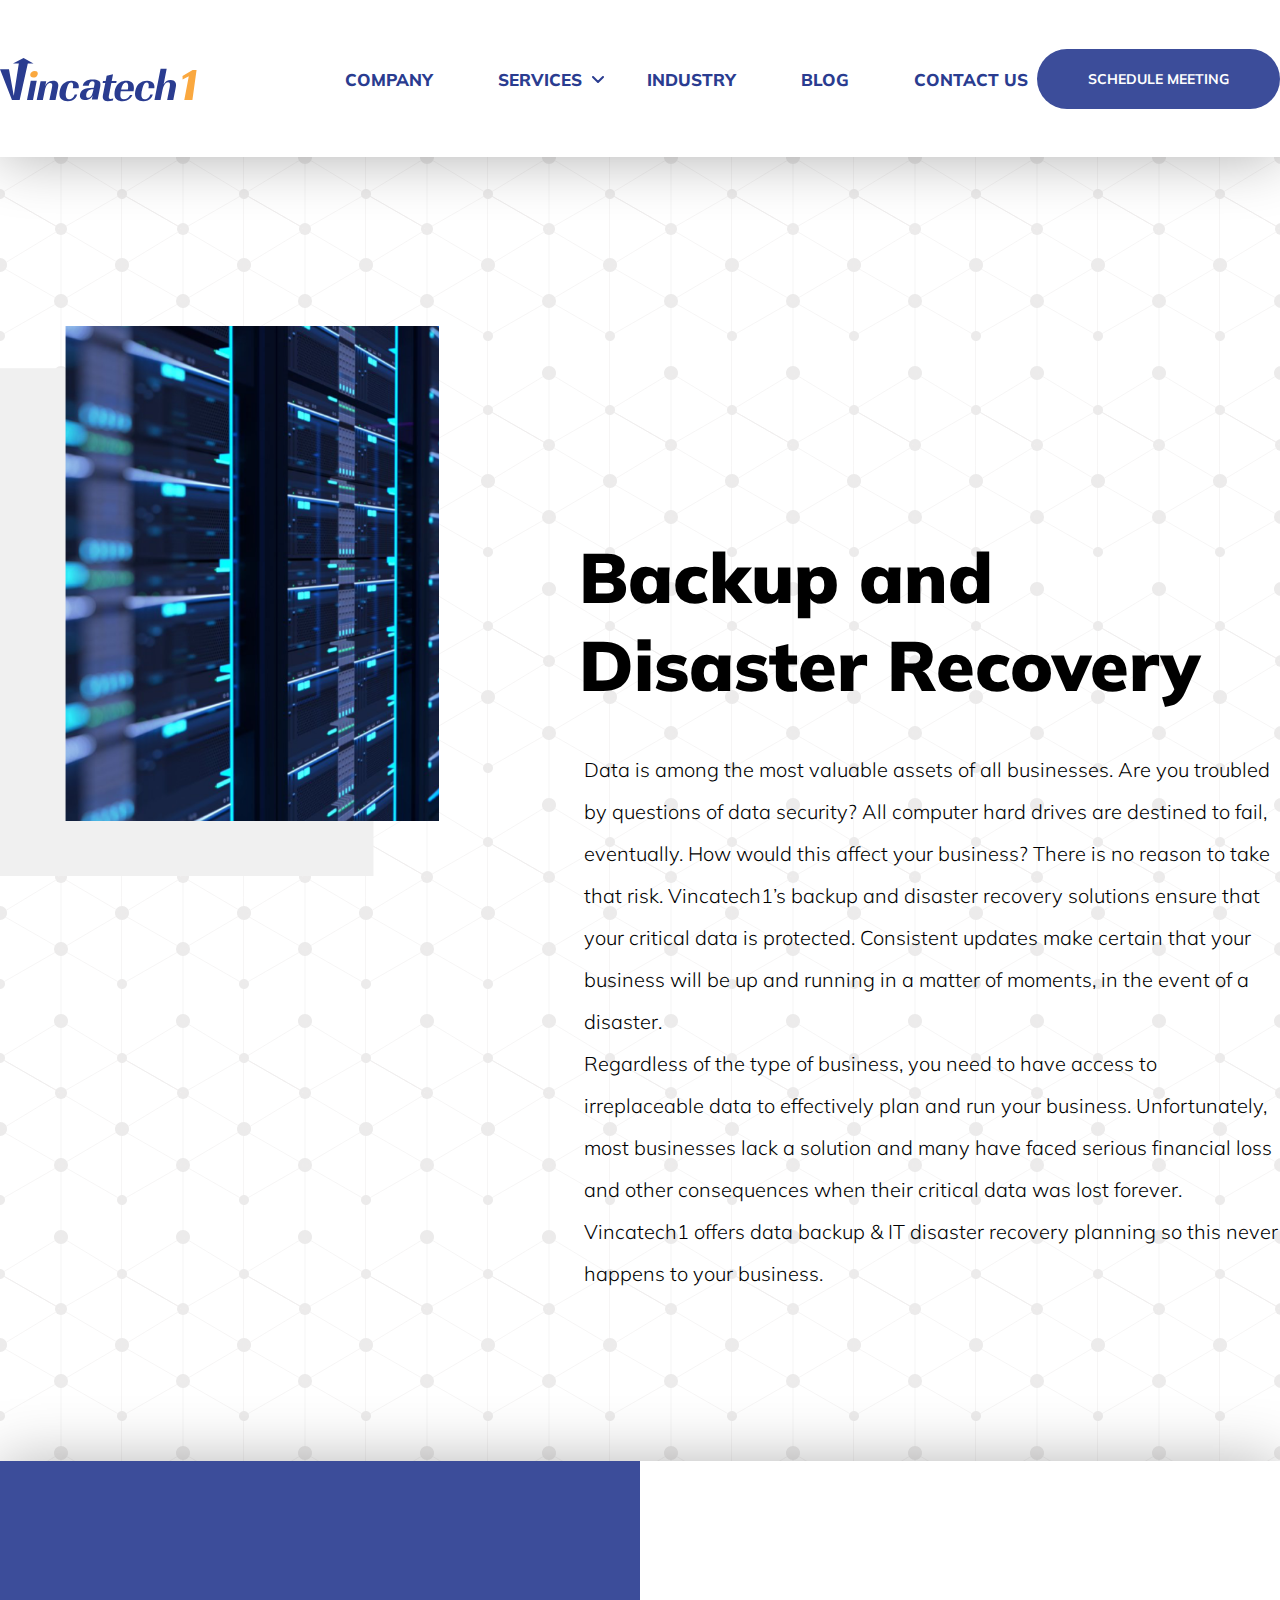
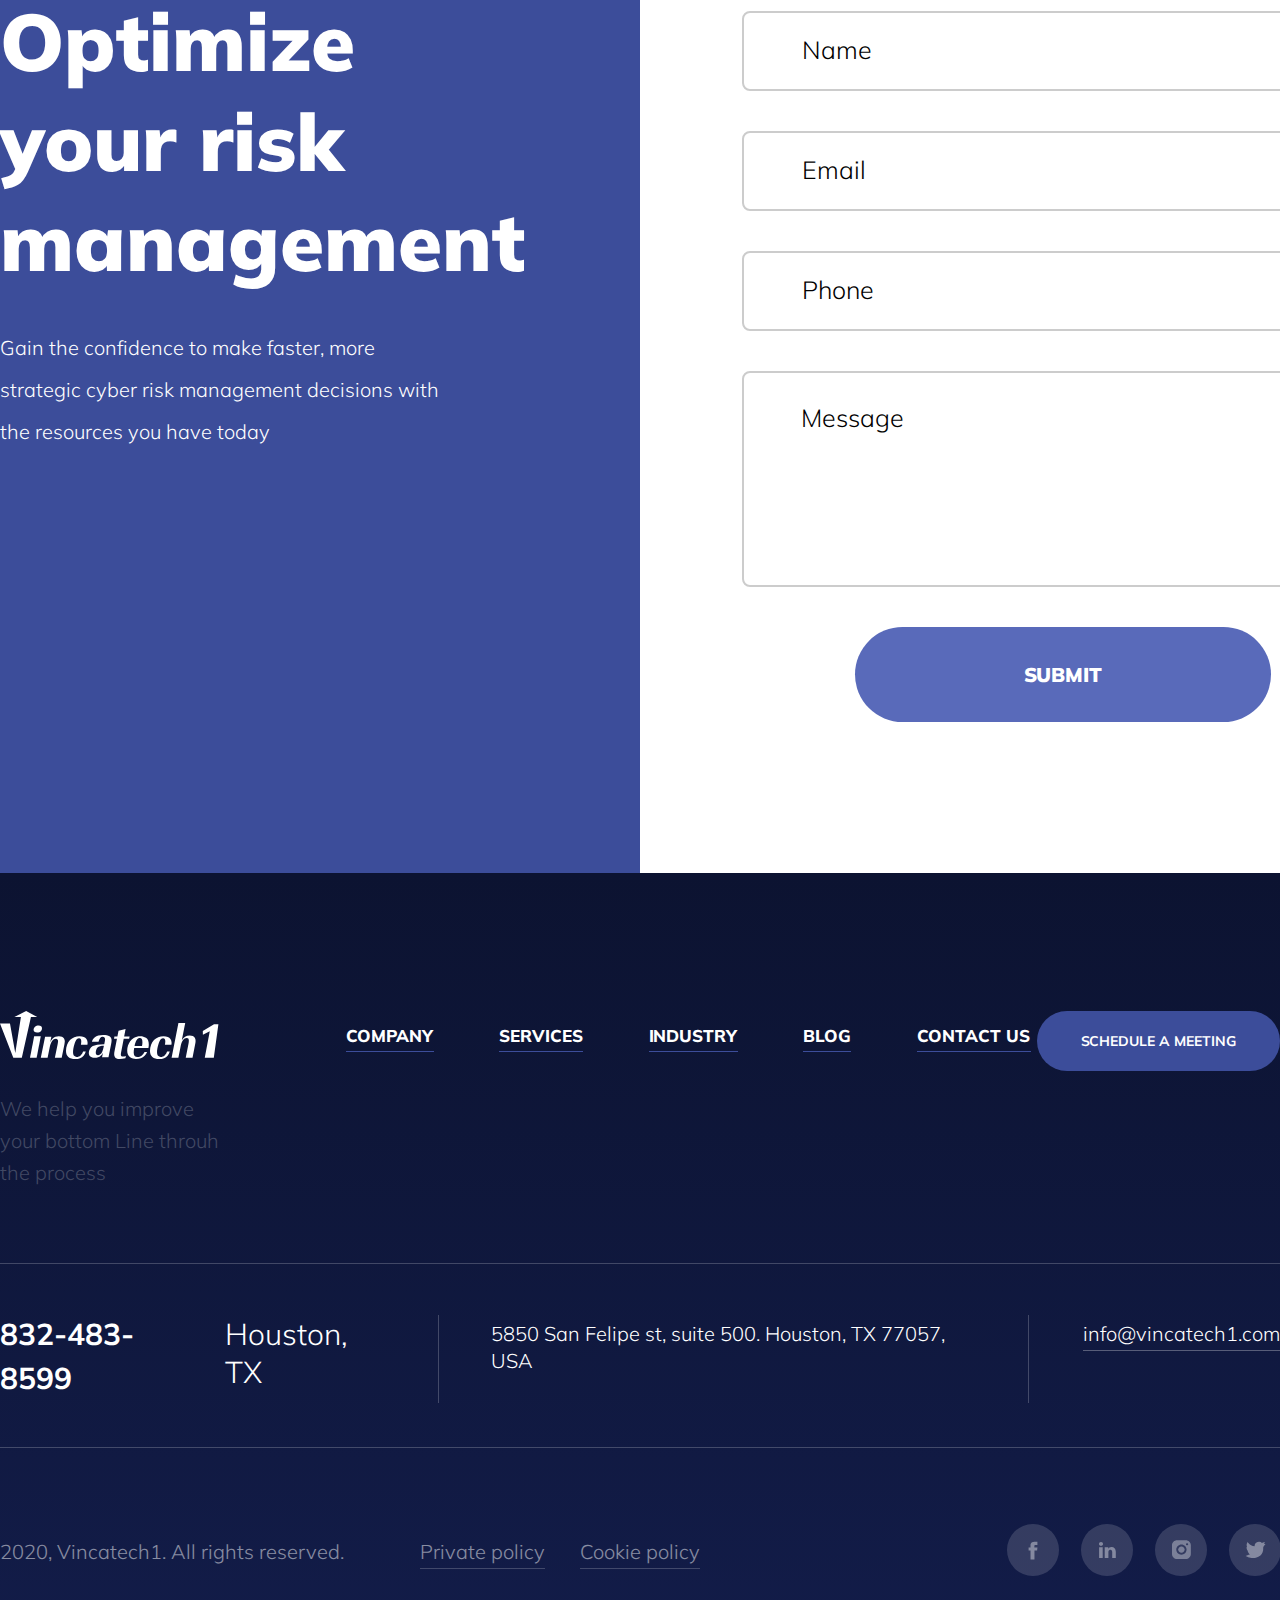
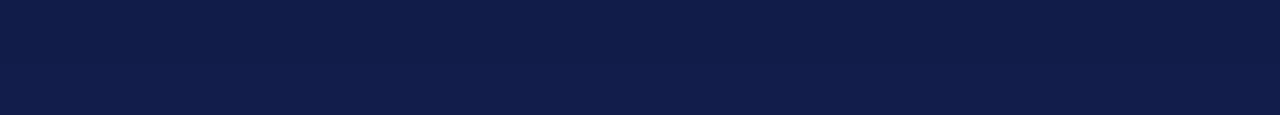
==== backup-recovery.html @ 3159c125 "Add files via upload" ====
<!DOCTYPE html>
<html lang="en-us">
<head>
    <meta charset="UTF-8">
    <meta name="viewport" content="width=device-width, initial-scale=1.0">
    <link rel="stylesheet" href="css/normalize.css">
    <link rel="stylesheet" href="css/style.css">
    <link href="https://fonts.googleapis.com/css2?family=Muli:wght@200;300;400;700;800;900&display=swap"
          rel="stylesheet">
    <title>Vincatech1</title>
</head>
<body>
<header class="header">
    <div class="container">
        <div class="header__wrapper">
            <a class="header-logo" href="index.html">
                <img src="img/svg/header-logo.svg" alt="Vincatech1">
            </a>
            <nav class="site-navigation">
                <ul class="header-nav">
                    <li class="header-nav__item">
                        <a class="header-nav__link" href="company.html">Company</a>
                    </li>
                    <li class="header-nav__item dropdown-menu">
                        <a class="header-nav__link" href="#!">Services</a>
                        <div class="drop-menu">
                            <ul class="drop-menu__list">
                                <li class="drop-menu__item"><a href="managed-it.html" class="drop-menu__link">Managed
                                    IT</a></li>
                                <li class="drop-menu__item"><a href="office-365.html" class="drop-menu__link">Office
                                    365</a></li>
                                <li class="drop-menu__item"><a href="cybersecurity.html" class="drop-menu__link">Cybersecurity</a>
                                </li>
                                <li class="drop-menu__item"><a href="cloud-solutions.html" class="drop-menu__link">Cloud-based
                                    Solutions</a></li>
                                <li class="drop-menu__item"><a href="backup-recovery.html" class="drop-menu__link">Backup and
                                    Disaster Recovery</a></li>
                            </ul>
                        </div>
                    </li>
                    <li class="header-nav__item">
                        <a class="header-nav__link" href="industry.html">Industry</a>
                    </li>
                    <li class="header-nav__item">
                        <a class="header-nav__link" href="blog.html">Blog</a>
                    </li>
                    <li class="header-nav__item">
                        <a class="header-nav__link" href="contact-us.html">Contact us</a>
                    </li>
                </ul>
            </nav>
            <a class="header-btn btn-blue popup-meeting" href="#!">Schedule meeting</a>
        </div>
    </div>
</header>
<main>
    <section class="backup-recovery">
        <div class="container">
            <div class="backup-recovery__wrapper">
                <div class="backup-recovery__left">
                    <img src="img/backup-page-img.png" alt="Backup and Disaster Recovery">
                </div>
                <div class="backup-recovery__right">
                    <h2 class="backup-recovery__title section-title">Backup and Disaster Recovery</h2>
                    <p class="backup-recovery__text">Data is among the most valuable assets of all businesses. Are you
                        troubled by questions of data security? All computer hard drives are destined to fail,
                        eventually. How would this affect your business? There is no reason to take that risk.
                        Vincatech1’s backup and disaster recovery solutions ensure that your critical data is protected.
                        Consistent updates make certain that your business will be up and running in a matter of
                        moments, in the event of a disaster.<br>
                        Regardless of the type of business, you need to have access to irreplaceable data to effectively
                        plan and run your business. Unfortunately, most businesses lack a solution and many have faced
                        serious financial loss and other consequences when their critical data was lost forever.
                        Vincatech1 offers data backup & IT disaster recovery planning so this never happens to your
                        business.</p>
                </div>
            </div>
        </div>
    </section>
    <section class="feedback">
        <div class="container">
            <div class="feedback__wrapper">
                <div class="feedback__left">
                    <h2 class="feedback-title">Optimize your risk management</h2>
                    <p class="feedback-subtitle">Gain the confidence to make faster, more strategic cyber risk
                        management
                        decisions with the resources you have today</p>
                </div>
                <div class="feedback__right">
                    <form class="form" action="#" method="post">
                        <input class="form__field" type="text" name="name" placeholder="Name" required
                               onfocus="if (placeholder == 'Name') {placeholder = ''}"
                               onblur="if (placeholder == '') {placeholder = 'Name'}">
                        <input class="form__field" type="email" name="email" placeholder="Email" required
                               onfocus="if (placeholder == 'Email') {placeholder = ''}"
                               onblur="if (placeholder == '') {placeholder = 'Email'}">
                        <input class="form__field" type="tel" name="phone" placeholder="Phone" required
                               onfocus="if (placeholder == 'Phone') {placeholder = ''}"
                               onblur="if (placeholder == '') {placeholder = 'Phone'}">
                        <textarea class="textarea" name="message" placeholder="Message" required
                                  onfocus="if (placeholder == 'Message') {placeholder = ''}"
                                  onblur="if (placeholder == '') {placeholder = 'Message'}"></textarea>
                        <button class="submit-btn btn-blue" type="submit">Submit</button>
                    </form>
                </div>
            </div>
        </div>
    </section>
</main>
<footer class="footer">
    <div class="container">
        <div class="footer__top">
            <a class="footer-logo" href="index.html">
                <img src="img/svg/footer-logo.svg" alt="Vincatech1">
            </a>
            <ul class="footer-nav">
                <li class="footer-nav__item">
                    <a class="footer-nav__link" href="company.html">Company</a>
                </li>
                <li class="footer-nav__item">
                    <a class="footer-nav__link" href="office-365.html">Services</a>
                </li>
                <li class="footer-nav__item">
                    <a class="footer-nav__link" href="industry.html">Industry</a>
                </li>
                <li class="footer-nav__item">
                    <a class="footer-nav__link" href="blog.html">Blog</a>
                </li>
                <li class="footer-nav__item">
                    <a class="footer-nav__link" href="contact-us.html">Contact us</a>
                </li>
            </ul>
            <a class="footer-btn btn-blue popup-meeting" href="#!">Schedule a meeting</a>
        </div>
        <div class="footer__descr">
            We help you improve<br> your bottom Line throuh<br> the process
        </div>
        <div class="footer__middle">
            <div class="footer__middle-block">
                <div class="footer__middle__phone">
                    <a class="phone-link" href="tel:832-483-8599">832-483-8599</a>
                </div>
                <div class="footer__middle__city">Houston, TX</div>
            </div>
            <div class="footer__middle-block">
                5850 San Felipe st, suite 500. Houston, TX 77057, USA
            </div>
            <div class="footer__middle-block email-block">
                <a class="email-link" href="mailto:info@vincatech1.com">info@vincatech1.com</a>
            </div>
        </div>
        <div class="footer__bottom">
            <div class="footer__copyright">
                <p class="copyright-text">2020, Vincatech1. All rights reserved.</p>
                <a class="policy-link" href="privacy-policy.html" target="_blank">Private policy</a>
                <a class="policy-link" href="cookies-policy.html" target="_blank">Cookie policy</a>
            </div>
            <div class="footer__socials">
                <ul class="social-list">
                    <li class="social-list-item">
                        <a class="social-list-link social-list-link--fb" href="#!"></a>
                    </li>
                    <li class="social-list-item">
                        <a class="social-list-link social-list-link--lkdn" href="#!"></a>
                    </li>
                    <li class="social-list-item">
                        <a class="social-list-link social-list-link--inst" href="#!"></a>
                    </li>
                    <li class="social-list-item">
                        <a class="social-list-link social-list-link--twt" href="#!"></a>
                    </li>
                </ul>
            </div>
        </div>
    </div>
</footer>
<div class="popup">
    <div class="popup__body">
        <div class="popup-close">
            <div class="popup-close__block">

            </div>
        </div>
        <div class="popup__wrapper">
            <h2 class="popup__title">Schedule a meeting</h2>
            <p class="popup__subtitle">We do our best work when we can learn about your <br> business, people, process
                and strategies. Request a
                meeting now!</p>
            <form class="form popup__form" action="#" method="post">
                <input class="form__field popup__field" type="text" name="name" placeholder="Name" required
                       onfocus="if (placeholder == 'Name') {placeholder = ''}"
                       onblur="if (placeholder == '') {placeholder = 'Name'}">
                <input class="form__field popup__field" type="text" name="company" placeholder="Company" required
                       onfocus="if (placeholder == 'Company') {placeholder = ''}"
                       onblur="if (placeholder == '') {placeholder = 'Company'}">
                <input class="form__field popup__field" type="email" name="email" placeholder="Email" required
                       onfocus="if (placeholder == 'Email') {placeholder = ''}"
                       onblur="if (placeholder == '') {placeholder = 'Email'}">
                <input class="form__field popup__field" type="tel" name="phone" placeholder="Phone" required
                       onfocus="if (placeholder == 'Phone') {placeholder = ''}"
                       onblur="if (placeholder == '') {placeholder = 'Phone'}">
                <textarea class="textarea popup__field popup__area" name="message" placeholder="Message" required
                          onfocus="if (placeholder == 'Message') {placeholder = ''}"
                          onblur="if (placeholder == '') {placeholder = 'Message'}"></textarea>
                <button class="submit-btn btn-blue popup-submit" type="submit">Submit</button>
            </form>
        </div>
    </div>
</div>
<script src="https://code.jquery.com/jquery-3.5.1.min.js"></script>
<script src="js/main.js"></script>
</body>
</html>
---- css/style.css ----
html {
    box-sizing: border-box;
}

*, *::before, *::after {
    box-sizing: inherit;
}

h1, h2, h3, h4, h5, h6 {
    margin: 0;
}

body {
    font-family: 'Muli', sans-serif;
    font-style: normal;
    font-weight: 300;
    font-size: 20px;
    line-height: 42px;
    letter-spacing: -0.000430634px;
    color: #000000;
}

img {
    max-width: 100%;
    height: auto;
}

.container {
    max-width: 1486px;
    margin: 0 auto;
}


/*Header styles*/

.header {
    padding: 49px 0 48px 0;
    box-shadow: 0 2px 59px rgba(0, 0, 0, 0.3);
    position: relative;
}

.header__wrapper {
    width: 100%;
    display: flex;
    justify-content: space-between;
    align-items: center;
}

.header-logo img {
    vertical-align: middle;
}

.site-navigation {
    width: 822px;
}

.header-nav {
    list-style: none;
    margin: 0;
    padding: 0 0 0 139px;
    display: flex;
    justify-content: space-between;
}

.header-nav__link {
    text-decoration: none;
    font-weight: 800;
    font-size: 17px;
    line-height: 21px;
    letter-spacing: -0.000366039px;
    text-transform: uppercase;
    color: #2A3C90;
    transition: opacity .3s linear;
}

.header-nav__link:hover,
.header-nav__link:focus,
.header-nav__link:active {
    opacity: .7;
}

.dropdown-menu {
    position: relative;
}

.dropdown-menu::before {
    position: absolute;
    padding: 40px 0 0 42px;
    content: "Services";
    font-weight: 800;
    font-size: 17px;
    line-height: 21px;
    letter-spacing: -0.000366039px;
    text-transform: uppercase;
    color: #fff;
    top: -29px;
    left: -42px;
    width: 177px;
    height: 81px;
    background: #586ccc;
    border-radius: 3px 3px 0 0;
    display: none;
    z-index: 150;
}

.dropdown-menu::after {
    position: absolute;
    content: "";
    top: 15px;
    right: -22px;
    width: 12px;
    height: 12px;
    z-index: 150;
    background: url("../img/svg/header-arrow.svg") center no-repeat;
    cursor: pointer;
}

.drop-menu {
    position: absolute;
    width: 271px;
    left: -42px;
    top: 52px;
    z-index: 100;
    border-radius: 0 6px 6px 6px;
    background: #586ccc;
    display: none;
    box-shadow: 0 11px 70px rgba(0, 0, 0, 0.5);
}

.dropdown-menu:hover .drop-menu {
    display: block;
}

.dropdown-menu:hover::before {
    cursor: pointer;
    display: block;
}

.dropdown-menu:hover::after {
    background: url("../img/svg/header-arrow-2.svg") center no-repeat;
}

.drop-menu__list {
    padding: 33px 30px 31px 41px;
    list-style: none;
}

.drop-menu__link {
    display: block;
    font-weight: bold;
    font-size: 14px;
    line-height: 48px;
    text-transform: uppercase;
    color: #C4CDF9;
    text-decoration: none;
}

.drop-menu__item:nth-child(4) {
    margin-bottom: 24px;
}

.drop-menu__item:last-child .drop-menu__link:first-line {
    line-height: 0;
}

.drop-menu__link:hover {
    color: #fff;
}

.header-btn {
    width: 243px;
    height: 60px;
}

.btn-blue {
    font-family: Muli, sans-serif;
    font-style: normal;
    font-weight: bold;
    font-size: 14px;
    line-height: 18px;
    letter-spacing: -0.000301444px;
    text-transform: uppercase;
    color: #FFFFFF;
    text-decoration: none;
    background-color: #3C4D9A;
    border-radius: 30px;
    display: flex;
    flex-direction: column;
    justify-content: center;
    align-items: center;
    transition: background-color .3s linear;
}

.btn-blue:hover,
.btn-blue:focus {
    background-color: #586CCC;
}

/*Header styles end*/

/*Pop-up styles*/

.popup {
    position: fixed;
    width: 100%;
    height: 100vh;
    top: 0;
    left: 0;
    overflow: auto;
    background-color: rgba(0, 0, 0, 0.8);
    display: flex;
    justify-content: center;
    opacity: 0;
    visibility: hidden;
    z-index: 1000;
}

.popup__body {
    width: 1074px;
    height: 1396px;
    border-radius: 8px;
    background: url(../img/popup-bg.jpg) center no-repeat;
    background-size: cover;
    position: relative;
}

.popup-close {
    position: absolute;
    content: "";
    width: 50px;
    height: 50px;
    top: 85px;
    right: 89px;
}

.popup-close:hover {
    cursor: pointer;
}

.popup-close__block {
    position: relative;
}

.popup-close__block::before {
    position: absolute;
    content: "";
    width: 50px;
    height: 2px;
    top: 23px;
    right: -2px;
    transform: rotate(45deg);
    background-color: #fff;
}

.popup-close__block::after {
    position: absolute;
    content: "";
    width: 50px;
    height: 2px;
    top: 23px;
    right: -2px;
    transform: rotate(-45deg);
    background-color: #fff;
}

.popup__wrapper {
    max-width: 778px;
    margin: 0 auto;
    padding: 152px 0 0 0;
}

.popup__title {
    font-weight: 900;
    font-size: 70px;
    line-height: 88px;
    letter-spacing: -0.000973894px;
    color: #FFFFFF;
    text-align: center;
    margin-bottom: 28px;
}

.popup-2__title {
    text-align: center;
}

.popup__subtitle {
    max-width: 596px;
    margin: 0 auto 86px auto;
    font-weight: 300;
    font-size: 20px;
    line-height: 32px;
    text-align: center;
    letter-spacing: -0.000430634px;
    color: #FFFFFF;
    opacity: 0.6;
}

.popup__form {
    padding-left: 68px;
}

.popup.open {
    opacity: 1;
    visibility: visible;
}


/*Pop-up styles end*/

/*Main page styles*/

/*Intro*/

.intro {
    padding-top: 142px;
    height: 1113px;
    background: url(../img/main-page-intro.jpg) center no-repeat;
    background-size: cover;
    position: relative;
}

.intro__wrapper {
    max-width: 750px;
}

.intro__title {
    font-family: Muli, sans-serif;
    font-style: normal;
    font-weight: 900;
    font-size: 100px;
    line-height: 126px;
    letter-spacing: -0.4px;
    color: #FFFFFF;
    margin-bottom: 39px;
}

.intro__subtitle {
    margin: 0 0 153px 0;
    color: #FFFFFF;
    max-width: 484px;
}

.intro-btn {
    border: 2px solid #4D5EAA;
    border-radius: 38px;
    width: 271px;
    height: 76px;
}

.intro-btn:hover {
    border: 0;
}

.intro__arrow {
    position: absolute;
    left: 50%;
    transform: translateX(-50%);
    bottom: 105px;
    width: 40px;
    height: 22px;
}

.intro__arrow:hover {
    cursor: pointer;
}

.intro__arrow-block {
    position: relative;
    top: 0;
    left: 0;
    width: 100%;
    height: 100%;
    transition: all .2s ease;
}

.intro__arrow:hover .intro__arrow-block {
    transform: translateY(10px);
}

.intro__arrow-block::before {
    position: absolute;
    content: "";
    top: 10px;
    left: -4px;
    width: 28px;
    height: 2px;
    background-color: #fff;
    transform: rotate(45deg);
}

.intro__arrow-block::after {
    position: absolute;
    content: "";
    top: 10px;
    left: 16px;
    width: 28px;
    height: 2px;
    background-color: #fff;
    transform: rotate(-45deg);
}


/*Intro end*/

/*About styles*/

.about {
    padding-top: 158px;
    padding-bottom: 170px;
    background-image: url(../img/svg/main-page-about.svg);
}

.about__wrapper {
    display: flex;
    margin-bottom: 163px;
}

.about__block {
    width: 50%;
}

.about__block:first-child {
    padding-top: 121px;
}

.about__block:last-child {
    padding-left: 140px;
}

.section-title {
    font-weight: 900;
    font-size: 70px;
    line-height: 88px;
    letter-spacing: -0.00150722px;
    color: #000000;
}

.about__title {
    margin-bottom: 57px;
}

.about__subtitle {
    max-width: 466px;
    margin: 0;
    padding-left: 2px;
}

.about__columns {
    display: flex;
    justify-content: space-between;
}

.about__columns-item {
    max-width: 385px;
}

.about__columns-img {
    margin-bottom: 75px;
    height: 90px;
}

.about__columns-title {
    font-weight: 900;
    font-size: 30px;
    line-height: 38px;
    letter-spacing: -0.00064595px;
    text-transform: uppercase;
    color: #000000;
    margin-bottom: 43px;
}

.about__columns-text {
    font-weight: 300;
    font-size: 20px;
    line-height: 42px;
    letter-spacing: -0.000430634px;
    color: #000000;
    margin: 0;
}

/*About styles end*/

/*Testimonials styles*/

.testimonials {
    padding: 174px 0 145px 0;
    background: url(../img/main-page-testimonials.jpg) no-repeat;
    background-position: 0 56px;
    background-size: cover;
}

.testimonials__title {
    text-align: center;
    margin-bottom: 60px;
}

.slider {
    max-width: 1018px;
    margin: 0 auto 136px auto;
}

.slider-2 {
    max-width: 1018px;
    margin: 0 auto 136px auto;
}

.slider__item {
    outline: none;
}

.slick-list {
    overflow: hidden;
}

.slick-track {
    display: flex;
}

.slider__text {
    font-weight: 300;
    font-size: 20px;
    line-height: 42px;
    text-align: center;
    letter-spacing: -0.000430634px;
    color: #000000;
    margin: 0 0 31px 0;
}

.slider__subtitle {
    font-weight: bold;
    font-size: 20px;
    line-height: 25px;
    text-align: center;
    letter-spacing: -0.000430634px;
    color: #000000;
    margin: 0 0 44px 0;
}

.slider-buttons {
    display: flex;
    margin: 0;
    padding: 0;
    list-style: none;
    justify-content: center;
}

.slider-buttons button {
    font-size: 0;
    width: 7px;
    height: 7px;
    background-color: #3C4D9A;
    opacity: 0.2;
    border-radius: 50%;
    border: none;
    outline: none;
    padding: 0;
    margin-right: 8px;
}

li.slick-active button {
    width: 12px;
    height: 12px;
    opacity: 0.5;
}

.partners {
    position: relative;
    max-width: 1465px;
    height: 80px;
    margin: 0 auto;
    opacity: 0.2;
    display: flex;
    justify-content: space-between;
    align-items: center;
}

.partners img:last-child {
    align-self: flex-start;
}

/*Testimonials styles end*/

/*Feedback*/

.feedback {
    background: linear-gradient(to right, #3C4D9A 50%, #fff 50%);
    height: 1012px;
    box-shadow: 0 2px 59px rgba(0, 0, 0, 0.3);
}

.feedback__wrapper {
    display: flex;
}

.feedback__left {
    width: 50%;
    padding: 130px 188px 0 0;
}

.feedback-title {
    font-weight: 900;
    font-size: 80px;
    line-height: 100px;
    letter-spacing: -0.00172253px;
    color: #FFFFFF;
    margin-bottom: 36px;
}

.feedback-subtitle {
    margin: 0;
    font-weight: 300;
    font-size: 20px;
    line-height: 42px;
    letter-spacing: -0.000430634px;
    color: #FFFFFF;
    max-width: 461px;
}

.feedback__right {
    width: 50%;
    padding: 150px 0 0 102px;
}

.form {
    display: flex;
    flex-direction: column;
    position: relative;
}

.form__field {
    width: 641px;
    height: 80px;
    outline: none;
    border: 2px solid #CCCCCC;
    border-radius: 8px;
    margin-bottom: 40px;
    padding: 24px 58px;
}

.popup__field {
    border: none;
}

.form__field:focus {
    border-color: #596ABA;
}

.form__field:focus .form__field::placeholder {
    display: none;
}

.form__field::placeholder {
    font-family: Muli, sans-serif;
    font-style: normal;
    font-weight: 300;
    font-size: 25px;
    line-height: 15px;
    letter-spacing: -0.000347819px;
    color: #000000;
    overflow: visible;
}

.textarea {
    width: 641px;
    height: 216px;
    border: 2px solid #CCCCCC;
    border-radius: 8px;
    padding: 37px 57px;
    outline: none;
}

.popup__area {
    border: none;
}

.textarea::placeholder {
    font-family: Muli, sans-serif;
    font-style: normal;
    font-weight: 300;
    font-size: 25px;
    line-height: 15px;
    letter-spacing: -0.000347819px;
    color: #000000;
}

.textarea:focus {
    border-color: #596ABA;
}

.submit-btn {
    width: 416px;
    height: 95px;
    position: absolute;
    bottom: -135px;
    left: 113px;
    border-radius: 56.5px;
    background-color: #596ABA;
    border: 0;
    font-weight: 900;
    font-size: 20px;
    line-height: 25px;
    letter-spacing: -0.000430634px;
}

.submit-btn:hover,
.submit-btn:focus {
    cursor: pointer;
    background-color: #3C4D9A;
}

.popup-submit {
    left: 181px;
    background-color: #4A90E2;
}

/*Feedback end*/

/*Main page styles end*/

/*Privacy page styles*/

.privacy {
    background-image: url(../img/svg/main-page-about.svg);
}

.privacy__wrapper {
    padding: 150px 0 133px 0;
}

.privacy__title {
    font-weight: 900;
    font-size: 70px;
    line-height: 88px;
    letter-spacing: -0.00150722px;
    color: #000000;
    margin-bottom: 72px;
}

.privacy__text {
    margin: 0;
}

.privacy-block-2 {
    margin-top: 29px;
    margin-bottom: 19px;
}

.privacy__subtitle {
    font-weight: bold;
    line-height: 62px;
    letter-spacing: -0.000430634px;
    color: #000000;
    margin: 0;
}

.privacy__olist {
    list-style: none;
    margin: 0;
    padding: 0;
}

.privacy__olist-item {
    padding: 10px 0;
}

.privacy__olist-num {
    background: #586CCC;
    display: inline-block;
    text-align: center;
    width: 30px;
    height: 30px;
    border-radius: 50%;
    font-weight: bold;
    font-size: 16px;
    line-height: 20px;
    letter-spacing: -0.000344507px;
    color: #FFFFFF;
    padding-top: 4.5px;
    margin-right: 26px;
}

.privacy-block-3 {
    margin-bottom: 29px;
}

.privacy-block-3-text {
    margin: 0;
}

.privacy-block-3-text:first-line {
    line-height: 32px;
}

.privacy-block-4-text {
    margin: 0;
    padding-top: 10px;
}

.privacy__ulist {
    list-style: none;
    margin: 10px 0 35px 0;
    padding: 0;
}

.privacy__ulist-item {
    padding: 10px 0;
}

.privacy__ulist-num {
    background: #586CCC;
    display: inline-block;
    width: 6.72px;
    height: 6.72px;
    border-radius: 50%;
    margin-right: 21px;
    margin-bottom: 4px;
}

.privacy-block-5-text {
    margin: 0;
}

.privacy-block-5-text:first-line {
    line-height: 32px;
}

.privacy-block-5 {
    margin-bottom: 28px;
}

.block-7__text {
    margin: 0;
}

.privacy-block-7 {
    margin-bottom: 28px;
}

.subtitle-1 {
    font-weight: bold;
    line-height: 30px;
    letter-spacing: -0.000430634px;
    color: #000000;
    margin: 0 0 6px 0;
}

.text-1 {
    margin: 0 0 19px 0;
}

.subtitle-2 {
    line-height: 58px;
}

.text-2 {
    line-height: 40px;
    margin-bottom: 28px;
}

.subtitle-3 {
    line-height: 45px;
}

.text-3 {
    line-height: 42px;
    margin-bottom: 25px;
}

.subtitle-4 {
    line-height: 47px;
}

.text-4 {
    line-height: 41px;
    margin-bottom: 28px;
}

.subtitle-5 {
    line-height: 45px;
}

.text-5 {
    line-height: 42px;
}

.privacy-block-8 {
    margin-bottom: 28px;
}

.block-8__subtitle1 {
    line-height: 43px;
}

.block-8__text1 {
    margin: 0 0 28px 0;
    line-height: 42px;
}

.block-8__subtitle2 {
    line-height: 43px;
}

.block-8__text2 {
    margin: 0;
    line-height: 42px;
}

.privacy-block-9 {
    margin-bottom: 28px;
}

.block-9-text {
    margin: 0;
}

.block-9__subtitle1 {
    line-height: 43px;
}

.block-9__text1 {
    line-height: 42px;
}

.block-9-text span {
    font-weight: bold;
}

.block-9__text2 a {
    color: #586CCC;
}

.block-9__subtitle2 {
    line-height: 42px;
}

.block-10-text {
    margin: 0;
}

.block-10__subtitle1 {
    line-height: 43px;
}

.block-10__text1 {
    line-height: 42px;
    margin-bottom: 28px;
}

.block-10__text1 a,
.block-10__text2 a {
    color: #586CCC;
}

.block-10__subtitle2 {
    line-height: 43px;
}

.block-10__text2 {
    line-height: 42px;
}


/*Privacy page styles end*/

/*Cookies page styles*/

.cookies {
    background-image: url(../img/svg/main-page-about.svg);
}

.cookies__wrapper {
    padding: 151px 0 117px 0;
}

.cookies__title {
    font-weight: 900;
    font-size: 70px;
    line-height: 88px;
    letter-spacing: -0.00150722px;
    color: #000000;
    margin-bottom: 85px;
}

.cookies__text {
    margin: 0;
}

.cookies__subtitle-1 {
    margin: 32px 0 24px 0;
}

.cookies__subtitle {
    font-weight: 900;
    font-size: 30px;
    line-height: 38px;
    letter-spacing: -0.00064595px;
    color: #000000;
}

.cookies-block-title {
    font-weight: bold;
    margin: 0;
}

.cookies-block-2 {
    margin-bottom: 32px;
}

.cookies__ulist {
    list-style: none;
    margin: 7px 0 35px 0;
    padding: 0;
}

.cookies__ulist-item {
    padding: 10px 0;
}

.cookies__ulist-num {
    background: #586CCC;
    display: inline-block;
    width: 6.72px;
    height: 6.72px;
    border-radius: 50%;
    margin-right: 21px;
    margin-bottom: 4px;
}

.cookies_bold {
    font-weight: bold;
}

.cookies_mgn {
    margin-left: 28px;
}

.cookies__subtitle-2 {
    margin: 0 0 34px 0;
    line-height: 18px;
}

.cookies__ulist-2 {
    list-style: none;
    margin: 0;
    padding: 0;
}

.cookies__ulist-2-item:last-child {
    padding-top: 23px;
}

.cookies__subtitle-3 {
    margin: 32px 0 24px 0;
}

.cookies__ulist-3 {
    margin: 21px 0 21px 0;
    padding: 0;
    list-style: none;
}

.cookies__ulist-3-item {
    padding: 21px 0;
}

.cookies__ulist-3 a {
    color: #586CCC;
}

.cookies-block-6 a {
    color: #586CCC;
}

.cookies__subtitle-4 {
    margin: 32px 0 24px 0;
}

.cookies__subtitle-5 {
    margin: 52px 0 24px 0;
}

/*Cookies page styles end*/

/*Company page styles*/

.company-bg-1 {
    background-image: url(../img/svg/main-page-about.svg);
}

.company-bg-2 {
    background: url(../img/main-page-testimonials.jpg) no-repeat;
    background-position: 5px 122px;
    background-size: cover;
}

.value {
    padding-top: 169px;
    margin-bottom: 94px;
}

.value__wrapper {
    max-width: 1305px;
    margin: 0 auto 0 0;
    display: flex;
}

.value__left {
    width: 50%;
    position: relative;
}

.play-icon {
    position: absolute;
    width: 145px;
    height: 145px;
    top: 279px;
    left: 286px;
    border-radius: 50%;
    background: url(../img/svg/company-page-play-icon.svg) center no-repeat;
    box-shadow: 0 0 76px rgba(0, 0, 0, 0.5);
}

.play-icon:hover {
    cursor: pointer;
}

.value__right {
    width: 50%;
    padding: 143px 0 0 109px;
}

.value__title {
    margin-bottom: 55px;
}

.value__text {
    max-width: 520px;
    margin: 0;
}

.stats {
    margin-bottom: 140px;
}

.stats__wrapper {
    display: flex;
}

.stats__left {
    max-width: 349px;
    padding-top: 23px;
}

.stats__right {
    width: 1137px;
    display: flex;
    justify-content: space-between;
    padding-left: 226px;
}

.stats__right-item {
    max-width: 162px;
}

.stats__number {
    font-weight: 200;
    font-size: 90px;
    line-height: 113px;
    letter-spacing: -0.00193785px;
    color: #000000;
}

.stats__text-1 {
    max-width: 140px;
    margin: 58px auto 0 4px;
}

.stats__text-2 {
    max-width: 140px;
    margin: 58px auto 0 7px;
}

.stats__text-3 {
    max-width: 140px;
    margin: 58px auto 0 7px;
}

.stats__text-4 {
    max-width: 140px;
    margin: 58px auto 0 auto;
    padding-left: 10px;
}

.promise {
    padding-bottom: 60px;
    margin-bottom: 185px;
}

.promise__wrapper {
    display: flex;
}

.promise__left {
    padding: 14px 169px 0 0;
}

.promise__text {
    max-width: 906px;
}

.company-partners {
    margin-bottom: 43px;
}

.company-partners__wrapper {
    display: flex;
}

.company-partners__left {
    width: 301px;
    margin-right: 281px;
}

.company-partners__right {
    width: 885px;
    height: 445px;
}

.company-partners__block-1 {
    padding: 20px 27px 0 0;
    margin-bottom: 76px;
}

.company-partners__block-2 {
    margin-bottom: 126px;
    padding-top: 10px;
}

.company-partners__block-3 {
    padding: 0;
}

.ms-icon {
    margin: 0 154px 15px 188px;
}

.sherweb-icon {
    margin-bottom: 19px;
}

.veeam-icon {
    margin: auto 160px 20px 188px;
}

.sw-icon {
    margin: 0 0 14px 0;
}

.bitsight-icon {
    margin: 0 170px 0 161px;
}

.hp-icon,
.ms-icon,
.gsa-icon,
.veeam-icon,
.sw-icon,
.dell-icon {
    opacity: 0.2;
}

.company-testimonials {
    padding-bottom: 45px;
    background: none;
}

/*Company page styles end*/

/*Industry page styles*/

.industry {
    padding: 150px 0 136px 0;
    background-image: url(../img/svg/main-page-about.svg);
}

.industry__title {
    margin-bottom: 29px;
}

.industry__subtitle {
    max-width: 956px;
    font-weight: 300;
    font-size: 40px;
    line-height: 70px;
    letter-spacing: -0.000861267px;
    color: #000000;
    margin: 0 0 140px 0;
}

.industry__wrapper {
    display: flex;
    flex-direction: column;
}

.industry-block {
    display: flex;
}

.industry-block-1 {
    margin-bottom: 196px;
}

.industry-block-1__left {
    width: 50%;
    padding-left: 170px;
}

.industry-block-1__right {
    width: 50%;
    padding: 17px 0 0 30px;
}

.industry-block__title {
    font-weight: 900;
    font-size: 60px;
    line-height: 75px;
    letter-spacing: -0.0012919px;
    color: #000000;
    margin-bottom: 57px;
}

.industry-block__text {
    max-width: 484px;
    margin: 0;
}

.industry-block-1__text {
    margin: 0 auto 76px 0;
}

.industry-btn {
    width: 243px;
    height: 60px;
}

.industry-block-2__left {
    width: 50%;
    padding: 35px 0 0 170px;
}

.industry-block-2__right {
    width: 50%;
    padding: 18px 0 0 86px;
}

.industry-block-2__text {
    padding-left: 3px;
    margin-bottom: 56px;
}

.industry-block-2 {
    margin-bottom: 214px;
}

.industry-block-3__left {
    width: 50%;
    padding-left: 170px;
}

.industry-block-3__right {
    width: 50%;
    padding: 17px 0 0 30px;
}

.industry-block-3__text {
    margin-bottom: 56px;
}

.industry-block-3 {
    margin-bottom: 196px;
}

.industry-block-4__left {
    width: 50%;
    padding: 35px 0 0 170px;
}

.industry-block-4__right {
    width: 50%;
    padding: 18px 0 0 86px;
}

.industry-block-4__text {
    padding-left: 3px;
    margin-bottom: 57px;
}

.industry-block-4 {
    margin-bottom: 214px;
}

.industry-block-5__left {
    width: 50%;
    padding-left: 170px;
}

.industry-block-5__right {
    width: 50%;
    padding: 17px 0 0 30px;
}

.industry-block-5__text {
    margin-bottom: 57px;
}

/*Industry page styles end*/

/*Blog page styles*/

.blog {
    padding: 150px 0 119px 0;
    background-image: url(../img/svg/main-page-about.svg);
}

.blog__title {
    margin-bottom: 29px;
}

.blog__subtitle {
    max-width: 956px;
    font-weight: 300;
    font-size: 40px;
    line-height: 70px;
    letter-spacing: -0.000861267px;
    color: #000000;
    margin: 0 0 115px 0;
}

.blog-block {
    display: flex;
    justify-content: space-between;
    margin-bottom: 142px;
}

.blog-block__left {
    width: 543px;
}

.blog-block__right {
    max-width: 844px;
}

.blog-block__title {
    font-weight: 900;
    font-size: 60px;
    line-height: 63px;
    letter-spacing: -0.0012919px;
    display: inline;
    border-bottom: 1px solid #000000;
    transition: border .3s linear;
}

.blog-block__title:hover {
    border: none;
}

.blog-block__title a {
    color: #000000;
    text-decoration: none;
}

.blog-block__text {
    font-weight: 300;
    font-size: 20px;
    line-height: 42px;
    letter-spacing: -0.000430634px;
    color: #000000;
    padding-left: 2px;
}

.blog-block__date {
    display: flex;
    height: 42px;
}

.blog-block__date div {
    font-weight: bold;
    font-size: 15px;
    line-height: 19px;
    letter-spacing: -0.000322975px;
    text-transform: uppercase;
    color: #000000;
}

.blog-time {
    padding: 12px 29px 0 0;
    border-right: 1px solid rgba(0, 0, 0, .2);
}

.blog-views {
    padding: 12px 0 0 52px;
    position: relative;
}

.blog-views::before {
    position: absolute;
    content: "";
    width: 17px;
    height: 12px;
    top: 15px;
    left: 24px;
    background: url(../img/svg/blog-page-eye.svg) center no-repeat;
}

.blog-block__title-2 {
    line-height: 43px;
}

.blog-block__title-3 {
    line-height: 58px;
}

.blog-block__title-4 {
    line-height: 59px;
}

.blog-block__text-1 {
    margin: 53px 0 35px 0;
}

.blog-block__text-2 {
    margin: 40px 0 35px 0;
}

.blog-block__text-3 {
    margin: 43px 0 35px 0;
}

.blog-block__text-4 {
    margin: 41px 0 35px 0;
}

.blog-block:nth-child(4) {
    margin-bottom: 105px;
}

.btn-gray {
    font-family: Muli, sans-serif;
    font-style: normal;
    font-weight: 900;
    font-size: 20px;
    line-height: 25px;
    letter-spacing: -0.000430634px;
    text-transform: uppercase;
    color: #000000;
    text-decoration: none;
    background-color: #F2F2F2;
    display: flex;
    flex-direction: column;
    justify-content: center;
    align-items: center;
    transition: background-color .3s linear;
}

.blog-btn {
    width: 604px;
    height: 90px;
    margin: 0 auto;
}

.btn-gray:hover,
.btn-gray:focus {
    background-color: #e1e2e2;
}

/*Blog page styles end*/

/*Blog-article page styles*/

.blog-article {
    padding: 169px 0 136px 0;
    background-image: url(../img/svg/main-page-about.svg);
}

.blog-post__title {
    font-weight: 900;
    font-size: 70px;
    line-height: 88px;
    letter-spacing: -0.00150722px;
    color: #000000;
    margin-bottom: 31px;
}

.blog-post__right {
    padding-top: 143px;
}

.blog-post__date {
    padding-left: 3px;
}

.blog-post__text {
    max-width: 808px;
    font-weight: 300;
    font-size: 40px;
    line-height: 70px;
    letter-spacing: -0.000861267px;
    color: #000000;
    margin: 29px 0 0 0;
}

.blog-post__intro {
    margin-bottom: 102px;
}

.blog-article__text {
    max-width: 1146px;
    margin: 0 auto;
}

/*Blog-article page styles end*/

/*Contact us page styles*/

.contacts {
    padding: 150px 0 158px 0;
    background-image: url(../img/svg/main-page-about.svg);
}

.contacts__title {
    margin-bottom: 29px;
}

.contacts__subtitle {
    max-width: 948px;
    font-weight: 300;
    font-size: 40px;
    line-height: 70px;
    letter-spacing: -0.000861267px;
    color: #000000;
    margin: 0 0 106px 0;
}

.contacts__wrapper {
    display: flex;
}

.contacts-form__field {
    width: 858px;
}

.contacts-textarea {
    width: 858px;
    height: 449px;
}

.contacts-submit {
    position: static;
    margin: 90px auto 0 auto;
    padding: 0;
}

.contacts-right {
    padding: 0 0 0 138px;
}

.contacts-right__title {
    font-weight: 900;
    font-size: 30px;
    line-height: 21px;
    letter-spacing: -0.00064595px;
    text-transform: uppercase;
    color: #000000;
}

.contacts-right__text {
    font-weight: 300;
    font-size: 30px;
    line-height: 57px;
    letter-spacing: -0.000417383px;
    color: #000000;
    margin: 53px 0 112px 0;
}

.contacts-right__text a {
    color: #000000;
    text-decoration: none;
    border-bottom: 1px solid #000000;
    transition: border .3s linear;
}

.contacts-right__text a:hover {
    border: none;
}

.contacts__socials {
    margin-top: 74px;
}

.contacts__socials-link {
    display: block;
    width: 52px;
    height: 52px;
    border-radius: 50%;
    margin-right: 21px;
    background-color: #596ABA;
}

.contacts__socials-link:hover {
    opacity: .8;
}

.contacts__socials--fb {
    background-image: url(../img/svg/contacts-fb-icon.svg);
    background-position: center;
    background-repeat: no-repeat;
}

.contacts__socials--lkdn {
    background-image: url(../img/svg/contacts-lkdn-icon.svg);
    background-position: center;
    background-repeat: no-repeat;
}

.contacts__socials--inst {
    background-image: url(../img/svg/contacts-inst-icon.svg);
    background-position: center;
    background-repeat: no-repeat;
}

.contacts__socials--twt {
    background-image: url(../img/svg/contacts-twt-icon.svg);
    background-position: center;
    background-repeat: no-repeat;
    margin-right: 0;
}

.map {
    height: 573px;
    box-shadow: 0 2px 59px rgba(0, 0, 0, 0.3);
    position: relative;
    background: url(../img/svg/contacts-map.svg) center no-repeat;
    background-size: cover;
    opacity: 0.9;
}


.map::before {
    position: absolute;
    content: "";
    width: 391px;
    height: 119px;
    top: 204px;
    left: 46.5%;
    background: url(../img/svg/contacts-pointer-map.svg);
}

/*Contact us page styles end*/

/*Backup-recovery page styles*/

.backup-recovery {
    padding: 169px 0 166px 0;
    background-image: url(../img/svg/main-page-about.svg);
}

.backup-recovery__wrapper {
    display: flex;
}

.backup-recovery__right {
    max-width: 701px;
    padding-top: 207px;
    margin-left: 140px;
}

.backup-recovery__text {
    margin: 40px 0 0 0;
    padding-left: 5px;
}

/*Backup-recovery page styles end*/

/*Cloud-solutions page styles*/

.cloud {
    padding: 169px 0 136px 0;
    background-image: url(../img/svg/main-page-about.svg);
}

.cloud__wrapper {
    display: flex;
    margin-bottom: 83px;
}

.cloud__right {
    max-width: 718px;
    padding-top: 207px;
    margin-left: 140px;
}

.cloud__right-text {
    margin: 40px 0 0 0;
    padding-left: 5px;
}

.cloud__title {
    font-weight: 900;
    font-size: 50px;
    line-height: 63px;
    letter-spacing: -0.00107658px;
    color: #000000;
    margin-bottom: 46px;
}

.cloud__text-1 {
    margin: 0 0 115px 0;
}

.cloud__text-2 {
    margin: 0;
}

/*Cloud-solutions page styles end*/

/*Office-365 page styles*/

.office {
    padding: 169px 0 144px 0;
    background-image: url(../img/svg/main-page-about.svg);
}

.office__wrapper {
    display: flex;
    margin-bottom: 106px;
}

.office__right {
    max-width: 722px;
    padding-top: 207px;
    margin-left: 140px;
}

.office__right-text {
    margin: 41px 0 0 0;
    padding-left: 5px;
}

.office__title {
    font-weight: 900;
    font-size: 50px;
    line-height: 63px;
    letter-spacing: -0.00107658px;
    color: #000000;
    margin-bottom: 97px;
}

.office__lists {
    display: flex;
}

.office__lists-block-1 {
    max-width: 362px;
    margin-right: 135px;
}

.office__lists-block-2 {
    max-width: 427px;
    margin-right: 114px;
}

.office__lists-block-3 {
    max-width: 422px;
}

.office__lists-title {
    font-weight: 900;
    font-size: 30px;
    line-height: 38px;
    letter-spacing: -0.00064595px;
    text-transform: uppercase;
    color: #000000;
}

.office__lists-title-1 {
    margin: 0 0 33px 49px;
}

.office__ulist {
    margin: 0;
    padding: 0;
    list-style: none;
}

.office__ulist-num {
    background: #000000;
    display: inline-block;
    width: 6.72px;
    height: 6.72px;
    border-radius: 50%;
    margin-right: 28px;
    margin-bottom: 4px;
}

.office__ulist-1-item {
    padding: 10px 0;
}

.office_mgn {
    margin-left: 40px;
}

.office__lists-title-2 {
    margin: 0 0 33px 40px;
}

.office__ulist-2-item {
    padding: 10px 0;
    line-height: 40px;
}

.office__lists-title-3 {
    margin: 0 0 34px 39px;
}

.office__ulist-3-item {
    padding: 10px 0;
    line-height: 40px;
}


/*Office-365 page styles end*/

/*Cybersecurity page styles*/

.сybersecurity {
    padding: 169px 0 163px 0;
    background-image: url(../img/svg/main-page-about.svg);
}

.сybersecurity__wrapper {
    display: flex;
    margin-bottom: 86px;
}

.сybersecurity__right {
    max-width: 701px;
    padding-top: 207px;
    margin-left: 140px;
}

.сybersecurity__right-text {
    margin: 41px 0 0 0;
    padding-left: 5px;
}

.сybersecurity__title {
    font-weight: 900;
    font-size: 50px;
    line-height: 63px;
    letter-spacing: -0.00107658px;
    color: #000000;
    margin-bottom: 85px;
}

.сybersecurity__columns {
    display: flex;
}

.сybersecurity__column {
    max-width: 385px;
    margin-right: 155px;
}

.сybersecurity__column:last-child {
    margin-right: 0;
}

.сybersecurity__columns-title {
    font-weight: 900;
    font-size: 30px;
    line-height: 38px;
    letter-spacing: -0.00064595px;
    text-transform: uppercase;
    color: #000000;
    margin-bottom: 43px;
}

.сybersecurity__columns-text {
    margin: 0;
}

/*Cybersecurity page styles end*/

/*Managed page styles*/

.managed {
    padding: 169px 0 38px 0;
    background-image: url(../img/svg/main-page-about.svg);
}

.managed__wrapper {
    display: flex;
    margin-bottom: 111px;
}

.managed__right {
    max-width: 720px;
    padding-top: 207px;
    margin-left: 140px;
}

.managed__right-text {
    margin: 41px 0 0 0;
    padding-left: 5px;
}

.managed__title {
    font-weight: 900;
    font-size: 70px;
    line-height: 88px;
    letter-spacing: -0.00150722px;
    color: #000000;
}

.managed__subtitle {
    margin: 49px 0 112px 0;
}

.managed__icons {
    display: flex;
    justify-content: space-between;
    padding: 0 208px 0 67px;
    margin-bottom: 93px;
}

.managed__lists {
    display: flex;
    padding: 0 0 0 26px;
}

.managed__lists-block-1 {
    max-width: 236px;
    margin-right: 143px;
}

.managed__lists-block-2 {
    max-width: 193px;
    margin-right: 182px;
}

.managed__lists-block-3 {
    max-width: 221px;
    margin-right: 191px;
}

.managed__lists-block-4 {
    max-width: 269px;
}

.managed__lists-title {
    font-weight: 900;
    font-size: 30px;
    line-height: 38px;
    letter-spacing: -0.00064595px;
    text-transform: uppercase;
    color: #000000;
}

.managed__lists-title-1 {
    margin: 0 0 33px 40px;
}

.managed__lists-title-2 {
    margin: 0 0 33px 35px;
}

.managed__lists-title-3 {
    margin: 0 0 33px 35px;
}

.managed__lists-title-4 {
    margin: 0 0 42px 0;
}

.managed__ulist-1-item {
    padding: 10px 0;
}

.managed__ulist-2-item {
    padding: 10px 0;
}

.managed__ulist-3-item {
    padding: 10px 0;
    line-height: 40px;
}


/*Managed page styles end*/

/*Footer styles*/

.footer {
    background: linear-gradient(180deg, #0C1331 0%, #131D4B 100%);
    padding: 138px 0 146px 0;
}

.footer__top {
    display: flex;
    justify-content: space-between;
}

.footer-logo {
    height: 50px;
}

.footer-nav {
    display: flex;
    justify-content: space-between;
    width: 685px;
    height: 41px;
    margin: 0 0 0 120px;
    padding: 3px 0 0 0;
    list-style: none;
}

.footer-nav__item {
    border-bottom: 1px solid #3C4D9A;
    transition: border .3s linear;
}

.footer-nav__item:hover {
    border: 0;
}

.footer-nav__link {
    font-family: Muli, sans-serif;
    font-style: normal;
    font-weight: 800;
    font-size: 17px;
    line-height: 21px;
    letter-spacing: -0.000366039px;
    text-transform: uppercase;
    color: #FFFFFF;
    text-decoration: none;
    transition: opacity .3s linear;
}

.footer-nav__link:hover {
    opacity: .7;
}

.footer-btn {
    width: 243px;
    height: 60px;
}

.footer__descr {
    height: 129px;
    font-weight: 300;
    font-size: 20px;
    line-height: 32px;
    letter-spacing: -0.000241155px;
    color: #424964;
    padding: 22px 0 15px 0;
    margin-bottom: 63px;
}

.footer__middle {
    display: flex;
    padding: 51px 0 44px 0;
    border-top: 1px solid rgba(255, 255, 255, .21);
    border-bottom: 1px solid rgba(255, 255, 255, .21);
}

.footer__middle-block:first-child {
    display: flex;
    border-right: 1px solid rgba(255, 255, 255, .21);
    padding-right: 52px;
}

.footer__middle__phone {
    margin-right: 28px;
}

.phone-link {
    font-family: Muli, sans-serif;
    font-style: normal;
    font-weight: bold;
    font-size: 30px;
    line-height: 38px;
    letter-spacing: -0.000361732px;
    color: #FFFFFF;
    text-decoration: none;
}

.footer__middle__city {
    font-family: Muli, sans-serif;
    font-style: normal;
    font-weight: 300;
    font-size: 30px;
    line-height: 38px;
    letter-spacing: -0.000361732px;
    color: #FFFFFF;
    text-decoration: none;
}

.footer__middle-block:nth-child(2) {
    font-family: Muli, sans-serif;
    font-style: normal;
    font-weight: 300;
    font-size: 20px;
    line-height: 27px;
    letter-spacing: -0.000278256px;
    color: #FFFFFF;
    padding: 5px 55px 0 52px;
    border-right: 1px solid rgba(255, 255, 255, .21);
}

.email-block {
    padding: 6px 0 0 54px;
    display: flex;
    flex-direction: column;
    justify-content: flex-start;
}

.email-link {
    height: 30px;
    font-weight: 300;
    font-size: 20px;
    line-height: 25px;
    letter-spacing: -0.000430634px;
    color: #FFFFFF;
    text-decoration: none;
    border-bottom: 1px solid rgba(255, 255, 255, .3);
}

.email-link:hover {
    border: 0;
}

.footer__bottom {
    display: flex;
    justify-content: space-between;
    padding-top: 91px;
    position: relative;
}

.footer__copyright {
    display: flex;
    height: 30px;
}

.copyright-text,
.policy-link {
    font-family: Muli, sans-serif;
    font-style: normal;
    font-weight: 300;
    font-size: 20px;
    line-height: 25px;
    letter-spacing: -0.000241155px;
    color: #FFFFFF;
    opacity: .5;
}

.copyright-text {
    margin: 0;
    margin-right: 76px;
}

.policy-link {
    text-decoration: none;
    padding-bottom: 5px;
    border-bottom: 1px solid rgba(255, 255, 255, .4);
}

.policy-link:hover {
    border: 0;
}

.policy-link:last-child {
    margin-left: 35px;
}

.footer__socials {
    position: absolute;
    top: 76px;
    right: -1px;
}

.social-list {
    display: flex;
    list-style: none;
    margin: 0;
    padding: 0;
}

.social-list-link {
    display: block;
    width: 52px;
    height: 52px;
    background-color: rgba(255, 255, 255, .15);
    border-radius: 50%;
    margin-right: 22px;
}

.social-list-link:hover {
    opacity: .7;
}

.social-list-link--fb {
    background-image: url(../img/svg/fb-icon.svg);
    background-position: center;
    background-repeat: no-repeat;
}

.social-list-link--lkdn {
    background-image: url(../img/svg/lkdn-icon.svg);
    background-position: center;
    background-repeat: no-repeat;
}

.social-list-link--inst {
    background-image: url(../img/svg/inst-icon.svg);
    background-position: center;
    background-repeat: no-repeat;
}

.social-list-link--twt {
    background-image: url(../img/svg/twt-icon.svg);
    background-position: center;
    background-repeat: no-repeat;
    margin-right: 0;
}

/*Footer styles end*/
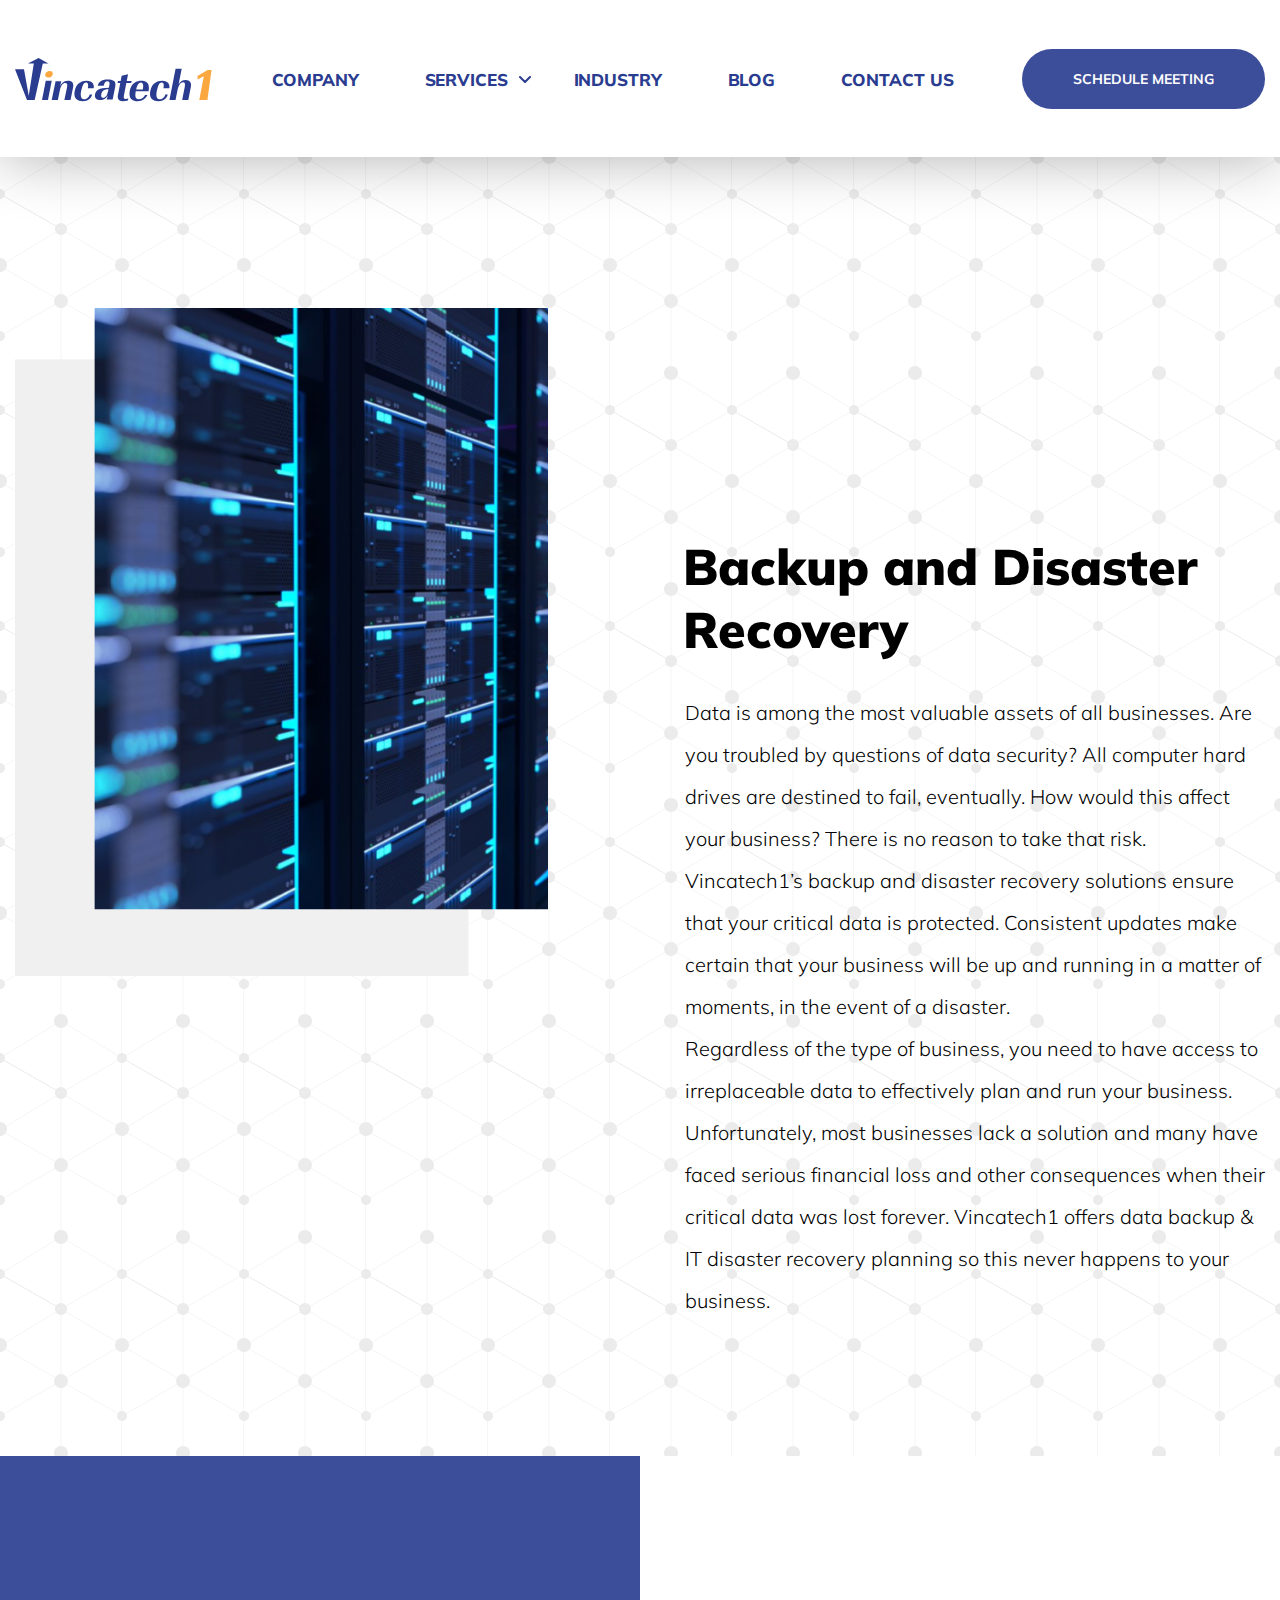
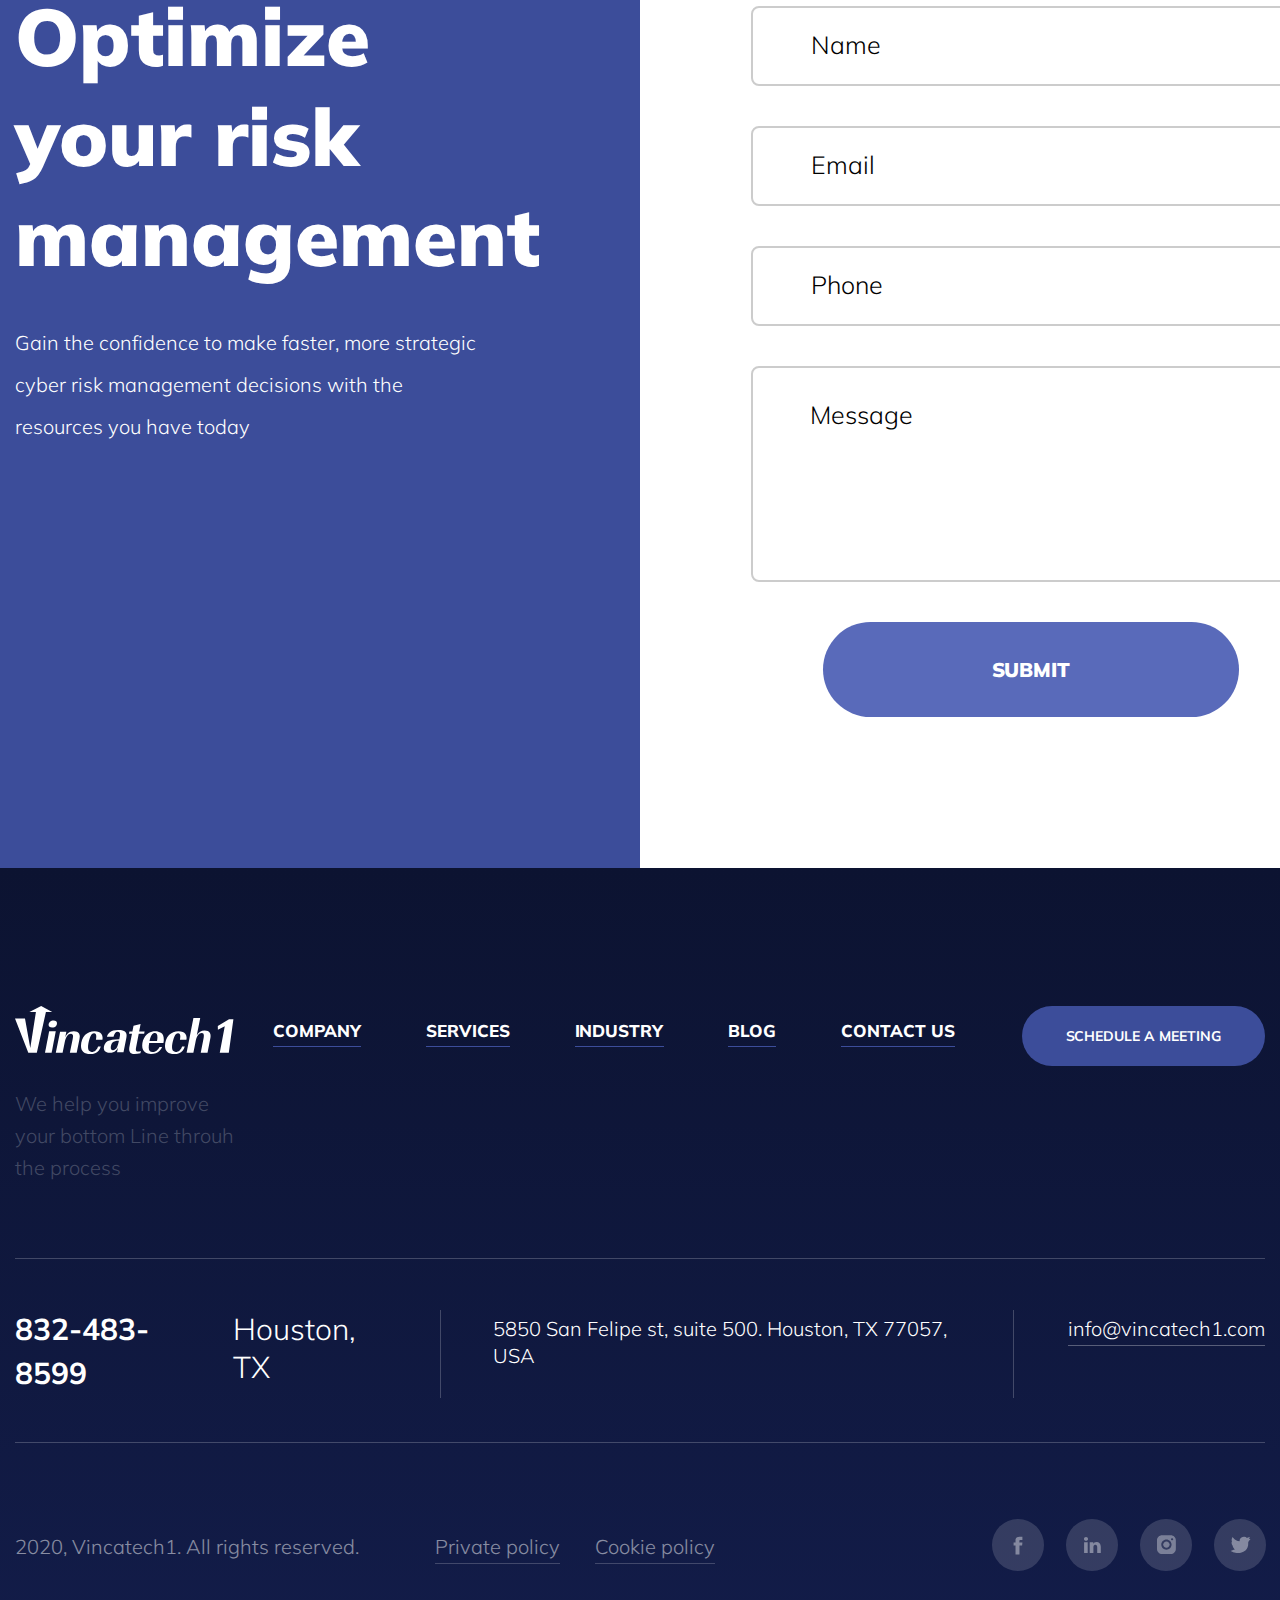
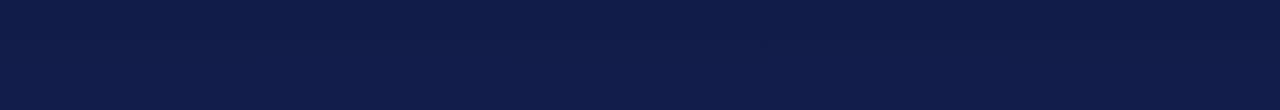
==== commit 2718ac9c: "Add files via upload" ====
--- a/backup-recovery.html
+++ b/backup-recovery.html
@@ -37,6 +37,20 @@
                                     Disaster Recovery</a></li>
                             </ul>
                         </div>
+                        <div class="drop-menu-burger">
+                            <ul class="drop-menu__list">
+                                <li class="drop-menu__item"><a href="managed-it.html" class="drop-menu__link">Managed
+                                    IT</a></li>
+                                <li class="drop-menu__item"><a href="office-365.html" class="drop-menu__link">Office
+                                    365</a></li>
+                                <li class="drop-menu__item"><a href="cybersecurity.html" class="drop-menu__link">Cybersecurity</a>
+                                </li>
+                                <li class="drop-menu__item"><a href="cloud-solutions.html" class="drop-menu__link">Cloud-based
+                                    Solutions</a></li>
+                                <li class="drop-menu__item"><a href="backup-recovery.html" class="drop-menu__link">Backup and
+                                    Disaster Recovery</a></li>
+                            </ul>
+                        </div>
                     </li>
                     <li class="header-nav__item">
                         <a class="header-nav__link" href="industry.html">Industry</a>
@@ -47,8 +61,14 @@
                     <li class="header-nav__item">
                         <a class="header-nav__link" href="contact-us.html">Contact us</a>
                     </li>
+                    <li class="header-nav__item burger-btn__item"><a class="burger-btn popup-meeting" href="#!">Schedule meeting</a></li>
                 </ul>
             </nav>
+            <div class="header-burger">
+                <div class="header-burger__menu">
+                    <span></span>
+                </div>
+            </div>
             <a class="header-btn btn-blue popup-meeting" href="#!">Schedule meeting</a>
         </div>
     </div>
@@ -131,6 +151,12 @@
                 </li>
             </ul>
             <a class="footer-btn btn-blue popup-meeting" href="#!">Schedule a meeting</a>
+            <div class="footer__hidden-block">
+                <div class="footer__middle__phone">
+                    <a class="phone-link" href="tel:832-483-8599">832-483-8599</a>
+                </div>
+                <div class="footer__middle__city">Houston, TX</div>
+            </div>
         </div>
         <div class="footer__descr">
             We help you improve<br> your bottom Line throuh<br> the process
--- a/css/style.css
+++ b/css/style.css
@@ -26,8 +26,48 @@
 }
 
 .container {
-    max-width: 1486px;
+    max-width: 1516px;
     margin: 0 auto;
+    padding: 0 15px;
+}
+
+@media screen and (max-width: 1600px) {
+    .container {
+        max-width: 1370px;
+        margin: 0 auto;
+    }
+
+}
+
+@media screen and (max-width: 1200px) {
+
+    body {
+        font-size: 17px;
+        line-height: 34px;
+        letter-spacing: -0.000366039px;
+    }
+
+    .container {
+        max-width: 1048px;
+        margin: 0 auto;
+    }
+
+}
+
+@media screen and (max-width: 1024px) {
+    .container {
+        max-width: 874px;
+        margin: 0 auto;
+    }
+
+}
+
+@media screen and (max-width: 768px) {
+    .container {
+        max-width: 658px;
+        margin: 0 auto;
+    }
+
 }
 
 
@@ -60,6 +100,10 @@
     padding: 0 0 0 139px;
     display: flex;
     justify-content: space-between;
+}
+
+.burger-btn__item {
+    display: none;
 }
 
 .header-nav__link {
@@ -101,6 +145,7 @@
     border-radius: 3px 3px 0 0;
     display: none;
     z-index: 150;
+    box-shadow: 34px -11px 33px -26px rgba(0, 0, 0, 0.4);
 }
 
 .dropdown-menu::after {
@@ -121,10 +166,14 @@
     left: -42px;
     top: 52px;
     z-index: 100;
-    border-radius: 0 6px 6px 6px;
+    border-radius: 0 3px 3px 3px;
     background: #586ccc;
     display: none;
-    box-shadow: 0 11px 70px rgba(0, 0, 0, 0.5);
+    box-shadow: 0 5px 31px rgba(0, 0, 0, 0.4);
+}
+
+.drop-menu-burger {
+    display: none;
 }
 
 .dropdown-menu:hover .drop-menu {
@@ -165,6 +214,10 @@
 
 .drop-menu__link:hover {
     color: #fff;
+}
+
+.header-burger {
+    display: none;
 }
 
 .header-btn {
@@ -196,11 +249,339 @@
     background-color: #586CCC;
 }
 
+@media screen and (max-width: 1600px) {
+    .header-nav {
+        padding-left: 0;
+    }
+
+    .site-navigation {
+        width: 683px;
+        margin-right: 8px;
+    }
+}
+
+@media screen and (max-width: 1200px) {
+
+    .header {
+        padding: 36px 0 37px 0;
+    }
+
+    .header-logo {
+        width: 131px;
+        padding-bottom: 2px;
+    }
+
+    .header-btn {
+        width: 183px;
+        height: 45px;
+    }
+
+    .site-navigation {
+        width: 523px;
+        margin-left: 61px;
+    }
+
+    .header-nav__link {
+        font-size: 13px;
+        line-height: 16px;
+    }
+
+    .btn-blue {
+        font-size: 12px;
+        line-height: 15px;
+        letter-spacing: -0.00025838px;
+    }
+
+    .dropdown-menu::after {
+        top: 12px;
+        right: -20px;
+    }
+
+    .dropdown-menu::before {
+        padding: 25px 0 0 35px;
+        top: -15px;
+        left: -35px;
+        width: 135px;
+        height: 62px;
+        font-size: 13px;
+        line-height: 16px;
+    }
+
+    .drop-menu {
+        top: 47px;
+        left: -35px;
+        width: 238px;
+    }
+
+    .drop-menu__list {
+        padding: 26px 29px 25px 32px;
+    }
+
+    .drop-menu__link {
+        font-size: 13px;
+        line-height: 43px;
+        letter-spacing: -0.000279912px;
+    }
+
+    .drop-menu__item:nth-child(4) {
+        margin-bottom: 22px;
+    }
+
+}
+
+@media screen and (max-width: 1024px) {
+
+    .header {
+        padding: 29px 0 29px 0;
+    }
+
+    .header-btn {
+        display: none;
+    }
+
+    .site-navigation {
+        width: 522px;
+        margin: 0 0 0 0;
+    }
+
+    .dropdown-menu::after {
+        top: 12px;
+        right: -17px;
+    }
+
+    .dropdown-menu::before {
+        padding: 25px 0 0 35px;
+        top: -15px;
+        left: -35px;
+        width: 135px;
+        height: 62px;
+    }
+
+    .drop-menu {
+        top: 47px;
+        left: -35px;
+        width: 238px;
+    }
+
+    .drop-menu__list {
+        padding: 26px 29px 25px 32px;
+    }
+
+    .drop-menu__link {
+        font-size: 13px;
+        line-height: 43px;
+        letter-spacing: -0.000279912px;
+    }
+
+    .drop-menu__item:nth-child(4) {
+        margin-bottom: 22px;
+    }
+
+}
+
+
+@media screen and (max-width: 768px) {
+
+    body.lock {
+        overflow: hidden;
+    }
+
+    .site-navigation {
+        position: fixed;
+        width: 100%;
+        height: 100%;
+        top: -100%;
+        left: 0;
+        background: linear-gradient(180deg, #0C1331 0%, #131D4B 100%);
+        padding: 107px 71px 0 69px;
+        transition: all .5s ease;
+        overflow: auto;
+    }
+
+    .header-nav {
+        display: block;
+        position: relative;
+    }
+
+    .header-nav__item {
+        border-bottom: 1px solid rgba(255, 255, 255, .2);
+    }
+
+    .header-nav__item:nth-child(5) {
+        border: none;
+    }
+
+    .burger-btn__item {
+        display: block;
+        position: absolute;
+        left: 2px;
+        bottom: -81px;
+        width: 183px;
+        height: 45px;
+        border: none;
+    }
+
+    .header-nav__link {
+        font-size: 17px;
+        line-height: 75px;
+        letter-spacing: -0.000366039px;
+        color: #fff;
+    }
+
+    .site-navigation.active {
+        top: 0;
+    }
+
+    .dropdown-menu:hover .drop-menu {
+        display: none;
+    }
+
+    .dropdown-menu:hover::before {
+        display: none;
+    }
+
+    .dropdown-menu > a {
+        line-height: 72px;
+    }
+
+    .dropdown-menu::after {
+        top: 33px;
+        right: -2px;
+        background-image: url(../img/svg/header-arrow-2.svg);
+    }
+
+    .arrow-rotate::after {
+        transform: rotate(180deg);
+    }
+
+    .drop-menu-burger.open {
+        display: block;
+        position: static;
+        width: 100%;
+        background-color: transparent;
+        box-shadow: none;
+    }
+
+    .drop-menu__list {
+        padding: 0 0 0 0;
+    }
+
+    .drop-menu__item {
+        padding-bottom: 24px;
+    }
+
+    .drop-menu__item:nth-child(4) {
+        margin-bottom: 0;
+    }
+
+    .drop-menu__link {
+        display: inline-block;
+        color: #fff;
+        font-weight: normal;
+        font-size: 17px;
+        line-height: 35px;
+        letter-spacing: -0.000366039px;
+        opacity: 0.5;
+    }
+
+    .drop-menu__link:hover {
+        opacity: 1;
+    }
+
+    .burger-btn {
+        width: 100%;
+        height: 100%;
+        background-color: #FFFFFF;
+        border-radius: 22.5px;
+        font-weight: bold;
+        font-size: 12px;
+        line-height: 15px;
+        letter-spacing: -0.00025838px;
+        text-transform: uppercase;
+        color: #2A3C90;
+        text-decoration: none;
+        display: flex;
+        flex-direction: column;
+        justify-content: center;
+        align-items: center;
+        transition: background-color .3s linear;
+    }
+
+    .burger-btn:hover {
+        background-color: #3C4D9A;
+        color: #fff;
+    }
+
+    .header-burger {
+        display: block;
+        width: 24px;
+        height: 20px;
+    }
+
+    .header-burger__menu {
+        position: relative;
+        width: 100%;
+        height: 100%;
+    }
+
+    .header-burger__menu span {
+        background-color: #2A3C90;
+        position: absolute;
+        width: 100%;
+        height: 4px;
+        left: 0;
+        top: 8px;
+        transition: all .4s ease;
+    }
+
+    .header-burger__menu::before,
+    .header-burger__menu::after {
+        content: "";
+        background-color: #2A3C90;
+        position: absolute;
+        width: 100%;
+        height: 4px;
+        left: 0;
+        transition: all .4s ease;
+    }
+
+    .header-burger__menu::before {
+        top: 0;
+    }
+
+    .header-burger__menu::after {
+        bottom: 0;
+    }
+
+    .header-burger__menu:hover {
+        cursor: pointer;
+    }
+
+    .header-burger__menu.active span {
+        transform: scale(0);
+    }
+
+    .header-burger__menu.active::before {
+        transform: rotate(45deg);
+        top: 8px;
+        background-color: #fff;
+    }
+
+    .header-burger__menu.active::after {
+        transform: rotate(-45deg);
+        bottom: 8px;
+        background-color: #fff;
+    }
+
+}
+
 /*Header styles end*/
 
 /*Pop-up styles*/
 
-.popup {
+.popup,
+.popup-2,
+.popup-video {
     position: fixed;
     width: 100%;
     height: 100vh;
@@ -213,6 +594,7 @@
     opacity: 0;
     visibility: hidden;
     z-index: 1000;
+    padding: 30px 0;
 }
 
 .popup__body {
@@ -224,6 +606,13 @@
     position: relative;
 }
 
+.popup-video__body {
+    width: 1000px;
+    height: 650px;
+    position: relative;
+    margin: auto auto;
+}
+
 .popup-close {
     position: absolute;
     content: "";
@@ -233,11 +622,28 @@
     right: 89px;
 }
 
+.popup-video__close {
+    position: absolute;
+    content: "";
+    width: 50px;
+    height: 50px;
+    top: 56px;
+    right: 176px;
+}
+
 .popup-close:hover {
     cursor: pointer;
 }
 
+.popup-video__close:hover {
+    cursor: pointer;
+}
+
 .popup-close__block {
+    position: relative;
+}
+
+.popup-video__close-block {
     position: relative;
 }
 
@@ -263,8 +669,36 @@
     background-color: #fff;
 }
 
+.popup-video__close-block::before {
+    position: absolute;
+    content: "";
+    width: 50px;
+    height: 2px;
+    top: 23px;
+    right: -2px;
+    transform: rotate(45deg);
+    background-color: #fff;
+}
+
+.popup-video__close-block::after {
+    position: absolute;
+    content: "";
+    width: 50px;
+    height: 2px;
+    top: 23px;
+    right: -2px;
+    transform: rotate(-45deg);
+    background-color: #fff;
+}
+
 .popup__wrapper {
     max-width: 778px;
+    margin: 0 auto;
+    padding: 152px 0 0 0;
+}
+
+.popup-video__wrapper {
+    max-width: 640px;
     margin: 0 auto;
     padding: 152px 0 0 0;
 }
@@ -277,10 +711,6 @@
     color: #FFFFFF;
     text-align: center;
     margin-bottom: 28px;
-}
-
-.popup-2__title {
-    text-align: center;
 }
 
 .popup__subtitle {
@@ -299,11 +729,64 @@
     padding-left: 68px;
 }
 
-.popup.open {
+.popup.open,
+.popup-2.open,
+.popup-video.open {
     opacity: 1;
     visibility: visible;
 }
 
+
+@media screen and (max-width: 1200px) {
+
+    .popup__body {
+        width: 734px;
+        height: 972px;
+    }
+
+    .popup__wrapper {
+        padding: 110px 0 0 0;
+    }
+
+    .popup__title {
+        font-size: 40px;
+        line-height: 50px;
+        letter-spacing: -0.000556511px;
+        margin-bottom: 20px;
+    }
+
+    .popup__subtitle {
+        font-size: 17px;
+        line-height: 34px;
+        letter-spacing: -0.000366039px;
+        margin: 0 auto 71px auto;
+    }
+
+    .popup__form {
+        padding-left: 150px;
+    }
+
+    .popup-close {
+        width: 40px;
+        height: 40px;
+        top: 48px;
+        right: 62px;
+    }
+
+    .popup-close__block::before {
+        width: 39px;
+        top: 19px;
+        right: 0;
+    }
+
+    .popup-close__block::after {
+        width: 39px;
+        top: 19px;
+        right: 0;
+    }
+
+
+}
 
 /*Pop-up styles end*/
 
@@ -483,9 +966,9 @@
 /*Testimonials styles*/
 
 .testimonials {
-    padding: 174px 0 145px 0;
+    padding: 166px 0 215px 0;
     background: url(../img/main-page-testimonials.jpg) no-repeat;
-    background-position: 0 56px;
+    background-position: 0 -149px;
     background-size: cover;
 }
 
@@ -496,7 +979,7 @@
 
 .slider {
     max-width: 1018px;
-    margin: 0 auto 136px auto;
+    margin: 0 auto 166px auto;
 }
 
 .slider-2 {
@@ -585,7 +1068,6 @@
 .feedback {
     background: linear-gradient(to right, #3C4D9A 50%, #fff 50%);
     height: 1012px;
-    box-shadow: 0 2px 59px rgba(0, 0, 0, 0.3);
 }
 
 .feedback__wrapper {
@@ -654,7 +1136,7 @@
     font-style: normal;
     font-weight: 300;
     font-size: 25px;
-    line-height: 15px;
+    line-height: 20px;
     letter-spacing: -0.000347819px;
     color: #000000;
     overflow: visible;
@@ -678,7 +1160,7 @@
     font-style: normal;
     font-weight: 300;
     font-size: 25px;
-    line-height: 15px;
+    line-height: 20px;
     letter-spacing: -0.000347819px;
     color: #000000;
 }
@@ -713,18 +1195,544 @@
     background-color: #4A90E2;
 }
 
+@media screen and (max-width: 1600px) {
+
+    .feedback__left {
+        padding-right: 140px;
+    }
+
+    .feedback__right {
+        padding-left: 111px;
+    }
+
+    .form__field {
+        width: 559px;
+    }
+
+    .textarea {
+        width: 559px;
+    }
+
+    .submit-btn {
+        left: 72px;
+    }
+
+    .popup__field {
+        width: 641px;
+    }
+
+    .popup__area {
+        width: 641px;
+    }
+
+    .popup-submit {
+        left: 181px;
+    }
+
+}
+
+@media screen and (max-width: 1200px) {
+
+    .feedback {
+        height: 785px;
+    }
+
+    .feedback-title {
+        font-size: 50px;
+        line-height: 63px;
+        letter-spacing: -0.00107658px;
+        margin-right: 42px;
+        margin-bottom: 27px;
+    }
+
+    .feedback-subtitle {
+        font-size: 17px;
+        line-height: 34px;
+        letter-spacing: -0.000366039px;
+    }
+
+    .feedback__left {
+        padding: 109px 121px 0 0;
+    }
+
+    .feedback__right {
+        padding: 124px 0 0 73px;
+    }
+
+    .form__field {
+        width: 434px;
+        height: 56px;
+        margin-bottom: 27px;
+        padding: 15px 20px;
+    }
+
+    .textarea {
+        width: 434px;
+        height: 207px;
+        padding: 24px 20px;
+    }
+
+    .form__field::placeholder {
+        font-size: 17px;
+        line-height: 21px;
+        letter-spacing: -0.000236517px;
+    }
+
+
+    .textarea::placeholder {
+        font-size: 17px;
+        line-height: 21px;
+        letter-spacing: -0.000236517px;
+    }
+
+    .submit-btn {
+        width: 250px;
+        height: 57px;
+        left: 92px;
+        bottom: -85px;
+        font-size: 12px;
+        line-height: 15px;
+        letter-spacing: -0.00025838px;
+    }
+
+    .popup-submit {
+        left: 243px;
+    }
+
+}
+
+@media screen and (max-width: 1024px) {
+
+    .feedback__left {
+        padding: 109px 93px 0 0;
+    }
+
+    .feedback__right {
+        padding: 124px 0 0 62px;
+    }
+
+    .form__field {
+        width: 360px;
+        padding: 15px 38px;
+    }
+
+    .textarea {
+        width: 360px;
+        padding: 24px 38px;
+    }
+
+    .submit-btn {
+        left: 56px;
+    }
+
+    .popup__field {
+        width: 434px;
+        padding: 15px 20px;
+    }
+
+    .popup__area {
+        width: 434px;
+        padding: 24px 20px;
+    }
+
+    .popup-submit {
+        left: 243px;
+    }
+
+}
+
+@media screen and (max-width: 768px) {
+
+    .feedback {
+        height: 1074px;
+        background: #3C4D9A;
+    }
+
+    .feedback__wrapper {
+        display: block;
+    }
+
+    .feedback__left {
+        width: 100%;
+        padding: 83px 0 0 0;
+    }
+
+    .feedback-title {
+        margin-right: 0;
+        text-align: center;
+    }
+
+    .feedback-subtitle {
+        max-width: 100%;
+        text-align: center;
+    }
+
+    .feedback__right {
+        width: 100%;
+        padding: 67px 0 0 0;
+    }
+
+    .form__field {
+        width: 100%;
+        height: 65px;
+        border: none;
+        margin-bottom: 30px;
+    }
+
+    .textarea {
+        width: 100%;
+        height: 206px;
+        border: none;
+    }
+
+    .submit-btn {
+        width: 312px;
+        height: 71px;
+        left: 158px;
+        bottom: -110px;
+        font-size: 17px;
+        line-height: 21px;
+        letter-spacing: -0.000366039px;
+    }
+
+    .submit-btn:hover,
+    .submit-btn:focus {
+        background-color: #4A90E2;
+    }
+
+}
+
 /*Feedback end*/
 
+@media screen and (max-width: 1600px) {
+
+    .about {
+        padding-top: 137px;
+    }
+
+    .about__wrapper {
+        margin-bottom: 133px;
+    }
+
+    .about__block:first-child {
+        padding-top: 89px;
+        padding-right: 47px;
+    }
+
+    .about__block:last-child {
+        padding-top: 0;
+        padding-left: 87px;
+    }
+
+    .about__title {
+        max-width: 446px;
+        margin-bottom: 29px;
+    }
+
+    .about__subtitle {
+        max-width: 452px;
+    }
+
+    .about__columns-img {
+        margin-bottom: 75px;
+    }
+
+    .about__columns-item {
+        max-width: 385px;
+    }
+
+    .about__columns-item:nth-child(2) {
+        padding-left: 20px;
+    }
+
+    .about__columns-item:nth-child(3) {
+        padding-left: 41px;
+    }
+
+    .testimonials {
+        padding-top: 147px;
+        padding-bottom: 198px;
+        background-position: 0 -47px;
+    }
+
+    .testimonials__title {
+        margin-bottom: 65px;
+    }
+
+    .slider {
+        margin-bottom: 147px;
+    }
+
+    .partners {
+        max-width: 1338px;
+    }
+
+}
+
+@media screen and (max-width: 1200px) {
+
+    .intro {
+        padding-top: 151px;
+        height: 907px;
+    }
+
+    .intro__title {
+        font-size: 70px;
+        line-height: 88px;
+        letter-spacing: -0.00150722px;
+        margin-bottom: 47px;
+    }
+
+    .intro__subtitle {
+        font-size: 20px;
+        line-height: 42px;
+        letter-spacing: -0.000430634px;
+        margin-bottom: 59px;
+    }
+
+    .intro-btn {
+        letter-spacing: 1.3px;
+    }
+
+    .intro__arrow {
+        bottom: 110px;
+    }
+
+    .intro__arrow-block::before {
+        top: 11px;
+        left: 2px;
+        width: 21px;
+    }
+
+    .intro__arrow-block::after {
+        top: 11px;
+        left: 16px;
+        width: 21px;
+    }
+
+    .about {
+        padding-top: 115px;
+    }
+
+    .about__block:first-child {
+        padding: 48px 72px 0 0;
+    }
+
+    .about__block:last-child {
+        padding: 0 0 0 7px;
+    }
+
+    .about__title {
+        max-width: 356px;
+        margin-bottom: 22px;
+    }
+
+    .about__subtitle {
+        max-width: 469px;
+    }
+
+    .about__wrapper {
+        margin-bottom: 99px;
+    }
+
+    .about__columns-title {
+        font-size: 20px;
+        line-height: 25px;
+        letter-spacing: -0.000430634px;
+        margin-bottom: 47px;
+    }
+
+    .about__columns-img {
+        margin-bottom: 41px;
+    }
+
+    .about__columns-text {
+        font-size: 17px;
+        line-height: 34px;
+        letter-spacing: -0.000366039px;
+        max-width: 291px;
+    }
+
+    .about__columns-item:first-child {
+        padding-left: 2px;
+    }
+
+    .about__columns-item:nth-child(2) {
+        padding-left: 0;
+    }
+
+    .about__columns-item:nth-child(3) {
+        padding-left: 0;
+        padding-right: 15px;
+    }
+
+    .testimonials {
+        padding-top: 50px;
+        padding-bottom: 135px;
+    }
+
+    .slider {
+        margin-bottom: 138px;
+    }
+
+    .partners {
+        max-width: 1093px;
+        padding: 0 200px 0 29px;
+        justify-content: unset;
+    }
+
+    .partners img {
+        transform: scale(0.7);
+    }
+
+    .partners img:first-child {
+        margin-right: 36px;
+    }
+
+    .partners img:nth-child(2) {
+        margin-right: 17px;
+    }
+
+    .partners img:nth-child(3) {
+        margin-right: 39px;
+    }
+
+    .partners img:nth-child(4) {
+        margin-right: 51px;
+    }
+
+    .partners img:last-child {
+        position: absolute;
+        top: 10px;
+        right: 1px;
+    }
+
+}
+
+@media screen and (max-width: 1024px) {
+
+    .intro {
+        padding-top: 117px;
+        height: 674px;
+    }
+
+    .intro__title {
+        font-size: 60px;
+        line-height: 75px;
+        letter-spacing: -0.0012919px;
+        max-width: 450px;
+        margin-bottom: 23px;
+    }
+
+    .intro__subtitle {
+        font-size: 17px;
+        line-height: 34px;
+        letter-spacing: -0.000366039px;
+        margin-bottom: 70px;
+        padding-left: 1px;
+    }
+
+    .intro-btn {
+        width: 217px;
+        height: 61px;
+        font-size: 11.2px;
+        line-height: 14px;
+        letter-spacing: -0.000241155px;
+    }
+
+    .intro__arrow {
+        bottom: 82px;
+    }
+
+    .about {
+        padding-top: 83px;
+        padding-bottom: 24px;
+    }
+
+    .about__wrapper {
+        justify-content: space-between;
+        margin-bottom: 86px;
+    }
+
+    .about__block:first-child {
+        width: 435px;
+        padding: 73px 0 0 0;
+    }
+
+    .about__block:last-child {
+        width: 354px;
+        padding: 0;
+    }
+
+    .about__subtitle {
+        max-width: 321px;
+    }
+
+    .about__columns-item {
+        max-width: 219px;
+    }
+
+    .about__columns-item:first-child {
+        padding-left: 0;
+    }
+
+    .about__columns-item:nth-child(3) {
+        padding-right: 0;
+    }
+
+    .about__columns-title {
+        margin-bottom: 27px;
+    }
+
+    .testimonials {
+        padding-top: 168px;
+        padding-bottom: 128px;
+        background-position: 0 0;
+    }
+
+    .slider {
+        margin-bottom: 106px;
+    }
+
+    .partners {
+        max-width: 865px;
+        padding: 0 0 0 4px;
+        justify-content: space-between;
+    }
+
+    .partners img {
+        transform: scale(0.79);
+    }
+
+    .partners img:first-child {
+        margin-right: 38px;
+    }
+
+    .partners img:nth-child(2) {
+        margin-right: 24px;
+    }
+
+    .partners img:nth-child(3) {
+        margin-right: 41px;
+    }
+
+    .partners img:last-child {
+        display: none;
+    }
+
+}
+
 /*Main page styles end*/
 
 /*Privacy page styles*/
 
 .privacy {
+    padding-top: 150px;
     background-image: url(../img/svg/main-page-about.svg);
 }
 
 .privacy__wrapper {
-    padding: 150px 0 133px 0;
+    padding: 0 0 133px 0;
 }
 
 .privacy__title {
@@ -756,14 +1764,18 @@
 .privacy__olist {
     list-style: none;
     margin: 0;
-    padding: 0;
+    padding: 0 0 0 56px;
 }
 
 .privacy__olist-item {
     padding: 10px 0;
+    position: relative;
 }
 
 .privacy__olist-num {
+    position: absolute;
+    top: 16px;
+    left: -56px;
     background: #586CCC;
     display: inline-block;
     text-align: center;
@@ -776,7 +1788,6 @@
     letter-spacing: -0.000344507px;
     color: #FFFFFF;
     padding-top: 4.5px;
-    margin-right: 26px;
 }
 
 .privacy-block-3 {
@@ -799,21 +1810,23 @@
 .privacy__ulist {
     list-style: none;
     margin: 10px 0 35px 0;
-    padding: 0;
+    padding: 0 0 0 28px;
 }
 
 .privacy__ulist-item {
     padding: 10px 0;
+    position: relative;
 }
 
 .privacy__ulist-num {
+    position: absolute;
+    top: 27px;
+    left: -28px;
     background: #586CCC;
     display: inline-block;
     width: 6.72px;
     height: 6.72px;
     border-radius: 50%;
-    margin-right: 21px;
-    margin-bottom: 4px;
 }
 
 .privacy-block-5-text {
@@ -959,17 +1972,309 @@
     line-height: 42px;
 }
 
+@media screen and (max-width: 1600px) {
+
+    .privacy {
+        padding-top: 137px;
+    }
+
+    .privacy__title {
+        font-size: 50px;
+        line-height: 63px;
+        margin-bottom: 90px;
+    }
+
+    .privacy__wrapper {
+        padding: 0 0 149px 87px;
+        max-width: 1254px;
+    }
+
+    .privacy-block-2 {
+        margin: 61px 0 51px 0;
+    }
+
+    .privacy-block-3 {
+        margin-bottom: 61px;
+    }
+
+    .privacy-block-4 {
+        margin-bottom: 51px;
+    }
+
+    .privacy-block-5 {
+        margin-bottom: 61px;
+    }
+
+    .privacy-block-6 {
+        margin-bottom: 67px;
+    }
+
+    .text-1 {
+        margin-bottom: 53px;
+    }
+
+    .text-2 {
+        margin-bottom: 61px;
+    }
+
+    .text-3 {
+        margin-bottom: 57px;
+    }
+
+    .text-4 {
+        margin-bottom: 61px;
+    }
+
+    .privacy-block-7 {
+        margin-bottom: 59px;
+    }
+
+    .block-8__text1 {
+        margin-bottom: 60px;
+    }
+
+    .privacy-block-8 {
+        margin-bottom: 60px;
+    }
+
+    .block-9__text1 {
+        margin-bottom: 42px;
+    }
+
+    .privacy-block-9 {
+        margin-bottom: 60px;
+    }
+
+    .block-10__text1 {
+        margin-bottom: 60px;
+    }
+
+}
+
+@media screen and (max-width: 1200px) {
+
+    .privacy {
+        padding-top: 117px;
+    }
+
+    .privacy__title {
+        font-size: 40px;
+        line-height: 50px;
+        letter-spacing: -0.000861267px;
+        margin-bottom: 20px;
+    }
+
+    .privacy__wrapper {
+        padding: 0 0 89px 55px;
+        max-width: 959px;
+    }
+
+    .privacy-block-2 {
+        margin: 32px 0 7px 0;
+    }
+
+    .privacy__olist-item {
+        padding: 14px 0;
+    }
+
+    .privacy-block-3 {
+        margin-bottom: 33px;
+    }
+
+    .privacy__subtitle-2 {
+        font-size: 20px;
+        padding-top: 22px;
+        line-height: 41px;
+    }
+
+    .privacy__ulist-num {
+        top: 26px;
+    }
+
+    .privacy-block-4 {
+        margin-bottom: 34px;
+    }
+
+    .privacy__subtitle-3 {
+        padding-top: 12px;
+        line-height: 35px;
+    }
+
+    .privacy-block-4-text {
+        padding-top: 0;
+    }
+
+    .privacy__ulist {
+        margin: 20px 0 62px 0;
+    }
+
+    .privacy__ulist-item {
+        padding: 13px 0;
+    }
+
+    .privacy-block-5 {
+        margin-bottom: 49px;
+    }
+
+    .privacy__subtitle-4 {
+        padding-top: 12px;
+        line-height: 38px;
+    }
+
+    .privacy__subtitle-5 {
+        padding-top: 11px;
+        line-height: 38px;
+        margin-bottom: 26px;
+    }
+
+    .privacy__ulist-2 {
+        margin: 15px 0 0 0;
+    }
+
+    .privacy__ulist-2-item {
+        padding: 14px 0;
+    }
+
+    .privacy__ulist-2-num {
+        top: 28px;
+    }
+
+    .privacy-block-6 {
+        margin-bottom: 49px;
+    }
+
+    .subtitle-1 {
+        margin: 0 0 2px 0;
+    }
+
+    .text-1 {
+        margin-bottom: 49px;
+    }
+
+    .subtitle-2 {
+        line-height: 33px;
+    }
+
+    .text-2 {
+        line-height: 34px;
+        margin-bottom: 47px;
+    }
+
+    .subtitle-3 {
+        line-height: 35px;
+    }
+
+    .text-3 {
+        line-height: 34px;
+        margin-bottom: 47px;
+    }
+
+    .subtitle-4 {
+        line-height: 35px;
+    }
+
+    .text-4 {
+        line-height: 34px;
+        margin-bottom: 47px;
+    }
+
+    .subtitle-5 {
+        line-height: 35px;
+    }
+
+    .text-5 {
+        line-height: 34px;
+        margin-bottom: 41px;
+    }
+
+    .privacy-block-7 {
+        margin-bottom: 47px;
+    }
+
+    .block-8__text1 {
+        line-height: 34px;
+        margin-bottom: 48px;
+    }
+
+    .block-8__subtitle1 {
+        line-height: 35px;
+    }
+
+    .block-8__subtitle2 {
+        line-height: 34px;
+    }
+
+    .block-8__text2 {
+        line-height: 34px;
+    }
+
+    .privacy-block-8 {
+        margin-bottom: 44px;
+    }
+
+    .block-9__subtitle1 {
+        line-height: 39px;
+    }
+
+    .block-9__text1 {
+        line-height: 33px;
+        margin-bottom: 35px;
+    }
+
+    .block-9__subtitle2 {
+        line-height: 34px;
+    }
+
+    .privacy-block-9 {
+        margin-bottom: 46px;
+    }
+
+    .block-10__subtitle1 {
+        line-height: 37px;
+    }
+
+    .block-10__text1 {
+        line-height: 34px;
+        margin-bottom: 45px;
+    }
+
+    .block-10__subtitle2 {
+        line-height: 37px;
+    }
+
+    .block-10__text2 {
+        line-height: 34px;
+    }
+}
+
+@media screen and (max-width: 1024px) {
+
+    .privacy {
+        padding-top: 88px;
+    }
+
+    .privacy__title {
+        margin-bottom: 25px;
+    }
+
+    .privacy__wrapper {
+        padding: 0 0 93px 0;
+    }
+
+}
+
 
 /*Privacy page styles end*/
 
 /*Cookies page styles*/
 
 .cookies {
+    padding-top: 151px;
     background-image: url(../img/svg/main-page-about.svg);
 }
 
 .cookies__wrapper {
-    padding: 151px 0 117px 0;
+    padding: 0 0 117px 0;
 }
 
 .cookies__title {
@@ -1009,29 +2314,27 @@
 .cookies__ulist {
     list-style: none;
     margin: 7px 0 35px 0;
-    padding: 0;
+    padding: 0 0 0 28px;
 }
 
 .cookies__ulist-item {
     padding: 10px 0;
+    position: relative;
 }
 
 .cookies__ulist-num {
+    position: absolute;
+    top: 27px;
+    left: -28px;
+    width: 6.72px;
+    height: 6.72px;
     background: #586CCC;
     display: inline-block;
-    width: 6.72px;
-    height: 6.72px;
     border-radius: 50%;
-    margin-right: 21px;
-    margin-bottom: 4px;
 }
 
 .cookies_bold {
     font-weight: bold;
-}
-
-.cookies_mgn {
-    margin-left: 28px;
 }
 
 .cookies__subtitle-2 {
@@ -1042,25 +2345,45 @@
 .cookies__ulist-2 {
     list-style: none;
     margin: 0;
-    padding: 0;
+    padding: 0 0 0 28px;
+}
+
+.cookies__ulist-2-item {
+    position: relative;
 }
 
 .cookies__ulist-2-item:last-child {
     padding-top: 23px;
 }
 
+.cookies__ulist-2-num-1 {
+    top: 17px;
+    left: -27px;
+}
+
+.cookies__ulist-2-num-2 {
+    top: 40px;
+    left: -27px;
+}
+
 .cookies__subtitle-3 {
     margin: 32px 0 24px 0;
 }
 
 .cookies__ulist-3 {
     margin: 21px 0 21px 0;
-    padding: 0;
+    padding: 0 0 0 28px;
     list-style: none;
 }
 
 .cookies__ulist-3-item {
     padding: 21px 0;
+    position: relative;
+}
+
+.cookies__ulist-3-num {
+    top: 38px;
+    left: -27px;
 }
 
 .cookies__ulist-3 a {
@@ -1077,6 +2400,199 @@
 
 .cookies__subtitle-5 {
     margin: 52px 0 24px 0;
+}
+
+@media screen and (max-width: 1600px) {
+
+    .cookies {
+        padding-top: 137px;
+    }
+
+    .cookies__wrapper {
+        padding: 0 0 135px 87px;
+        max-width: 1254px;
+    }
+
+    .cookies__title {
+        font-size: 50px;
+        line-height: 63px;
+        margin-bottom: 90px;
+    }
+
+    .cookies__subtitle-1 {
+        margin: 52px 0 24px 0;
+    }
+
+    .cookies-block-2 {
+        margin-bottom: 23px;
+    }
+
+    .cookies__subtitle-2 {
+        margin: 0 0 14px 0;
+        line-height: 58px;
+    }
+
+    .cookies-block-4__text br {
+        display: none;
+    }
+
+    .cookies__subtitle-3 {
+        margin: 52px 0 24px 0;
+    }
+
+    .cookies-block-5__text br:first-child {
+        display: none;
+    }
+
+    .cookies__subtitle-4 {
+        margin: 52px 0 24px 0;
+    }
+
+    .cookies-links_wrap {
+        white-space: pre-line;
+    }
+
+
+}
+
+@media screen and (max-width: 1200px) {
+
+    .cookies {
+        padding-top: 117px;
+    }
+
+    .cookies__title {
+        font-size: 40px;
+        line-height: 50px;
+        letter-spacing: -0.000861267px;
+        margin-bottom: 20px;
+    }
+
+    .cookies__wrapper {
+        padding: 0 0 94px 54px;
+        max-width: 967px;
+    }
+
+    .cookies__subtitle {
+        font-size: 20px;
+        line-height: 25px;
+        letter-spacing: -0.000430634px;
+    }
+
+    .cookies__subtitle-1 {
+        margin: 47px 0 32px 0;
+    }
+
+    .cookies-block-2 {
+        margin-bottom: 47px;
+    }
+
+    .cookies__ulist {
+        margin: 3px 0 36px 0;
+    }
+
+    .cookies__ulist-item {
+        padding: 9px 0;
+    }
+
+    .cookies__ulist-num {
+        top: 24px;
+    }
+
+    .cookies__subtitle-2 {
+        margin-bottom: 32px;
+    }
+
+    .cookies__ulist-2-item:first-child {
+        padding: 34px 0;
+    }
+
+    .cookies__ulist-2-item:last-child {
+        padding-top: 32px;
+    }
+
+    .cookies__ulist-2-item br {
+        display: none;
+    }
+
+    .cookies_wrap {
+        white-space: pre-line;
+    }
+
+    .cookies__ulist-2-num-1 {
+        top: 47px;
+    }
+
+    .cookies__ulist-2-num-2 {
+        top: 45px;
+    }
+
+    .cookies__subtitle-3 {
+        margin: 81px 0 32px 0;
+    }
+
+    .cookies__ulist-3 {
+        margin: 16px 0 18px 0;
+    }
+
+    .cookies__ulist-3-item {
+        padding: 17px 0;
+    }
+
+    .cookies__ulist-3-num {
+        top: 30px;
+    }
+
+    .cookies__subtitle-4 {
+        margin: 47px 0 32px 0;
+    }
+
+    .cookies__subtitle-5 {
+        margin: 47px 0 32px 0;
+    }
+
+}
+
+@media screen and (max-width: 1024px) {
+
+    .cookies {
+        padding-top: 88px;
+    }
+
+    .cookies__title {
+        margin-bottom: 26px;
+    }
+
+    .cookies__wrapper {
+        padding: 0 0 91px 0;
+        max-width: 100%;
+    }
+
+    .cookies_wrap {
+        white-space: normal;
+    }
+
+    .cookies__ulist-2-item br {
+        display: inline;
+    }
+
+    .hide-br {
+        display: none !important;
+    }
+
+    .cookies__ulist-2-item:last-child {
+        padding-top: 0;
+    }
+
+    .cookies__subtitle-3 {
+        margin: 45px 0 32px 0;
+        padding-left: 3px;
+    }
+
+    .cookies__ulist-2-num-2 {
+        top: 13px;
+    }
+
 }
 
 /*Cookies page styles end*/
@@ -1113,8 +2629,8 @@
     position: absolute;
     width: 145px;
     height: 145px;
-    top: 279px;
-    left: 286px;
+    top: 30.3%;
+    left: 43.8%;
     border-radius: 50%;
     background: url(../img/svg/company-page-play-icon.svg) center no-repeat;
     box-shadow: 0 0 76px rgba(0, 0, 0, 0.5);
@@ -1159,7 +2675,7 @@
 }
 
 .stats__right-item {
-    max-width: 162px;
+    width: 162px;
 }
 
 .stats__number {
@@ -1270,8 +2786,430 @@
 }
 
 .company-testimonials {
-    padding-bottom: 45px;
-    background: none;
+    padding: 174px 0 45px 0;
+}
+
+@media screen and (max-width: 1600px) {
+
+    .value {
+        padding-top: 151px;
+        margin-bottom: 135px;
+    }
+
+    .value__wrapper {
+        max-width: 100%;
+    }
+
+    .play-icon {
+        top: 35.1%;
+        left: 42.7%;
+    }
+
+    .value__right {
+        padding: 163px 0 0 91px;
+    }
+
+    .value__title {
+        margin-bottom: 31px;
+    }
+
+    .value__text {
+        max-width: 100%;
+    }
+
+    .value__text br:last-child {
+        display: none;
+    }
+
+    .stats {
+        margin-bottom: 125px;
+    }
+
+    .stats__right {
+        padding-left: 117px;
+    }
+
+    .stats__right-item {
+        padding-top: 18px;
+    }
+
+    .stats__right-item:nth-child(2) {
+        padding-left: 12px;
+    }
+
+    .stats__right-item:nth-child(3) {
+        padding-left: 10px;
+    }
+
+    .stats__right-item:nth-child(4) {
+        padding-left: 22px;
+    }
+
+    .stats__number {
+        font-size: 70px;
+        line-height: 88px;
+    }
+
+    .stats__text-1,
+    .stats__text-2,
+    .stats__text-3,
+    .stats__text-4 {
+        margin-top: 43px;
+    }
+
+    .promise {
+        margin-bottom: 175px;
+    }
+
+    .promise__left {
+        padding: 19px 140px 0 0;
+    }
+
+    .company-partners__left {
+        margin-right: 134px;
+    }
+
+    .company-partners__block-1 {
+        padding-top: 13px;
+    }
+
+    .ms-icon {
+        margin-right: 150px;
+    }
+
+    .veeam-icon {
+        margin: auto 163px 20px 185px;
+    }
+
+    .bitsight-icon {
+        margin: 0 174px 0 157px;
+    }
+
+    .company-testimonials {
+        padding: 172px 0 17px 0;
+    }
+
+    .company-bg-2 {
+        background-position: -73px 94px;
+    }
+}
+
+@media screen and (max-width: 1200px) {
+
+    .value {
+        padding-top: 127px;
+        margin-bottom: 105px;
+    }
+
+    .value__left {
+        padding: 0 71px 0 0;
+    }
+
+    .play-icon {
+        width: 101px;
+        height: 101px;
+        top: 29.4%;
+        left: 39.7%;
+        background-size: 173px;
+    }
+
+    .popup-video__close {
+        width: 40px;
+        height: 40px;
+        right: 180px;
+    }
+
+    .popup-video__close-block::before {
+        width: 39px;
+        top: 19px;
+        right: 0;
+    }
+
+    .popup-video__close-block::after {
+        width: 39px;
+        top: 19px;
+        right: 0;
+    }
+
+    .value__right {
+        padding: 173px 0 0 8px;
+    }
+
+    .value__title {
+        margin-bottom: 21px;
+    }
+
+    .stats {
+        margin-bottom: 102px;
+    }
+
+    .stats__right {
+        padding-left: 76px;
+    }
+
+    .stats__right-item {
+        padding-top: 17px;
+    }
+
+    .stats__right-item:nth-child(2) {
+        padding-left: 4px;
+    }
+
+    .stats__right-item:nth-child(3) {
+        padding-left: 9px;
+    }
+
+    .stats__right-item:nth-child(4) {
+        padding-left: 14px;
+    }
+
+    .stats__number {
+        font-size: 60px;
+        line-height: 75px;
+        letter-spacing: -0.0012919px;
+    }
+
+    .stats__text-1 {
+        margin: 29px 0 0 3px;
+    }
+
+    .stats__text-2 {
+        margin: 29px 0 0 4px;
+    }
+
+    .stats__text-3 {
+        margin: 29px 0 0 4px;
+    }
+
+    .stats__text-4 {
+        margin: 30px 0 0 4px;
+        padding-left: 6px;
+    }
+
+    .promise {
+        margin-bottom: 161px;
+    }
+
+    .promise__left {
+        max-width: 235px;
+        padding: 19px 0 0 0;
+    }
+
+    .promise__right {
+        max-width: 770px;
+        padding-top: 3px;
+        padding-left: 52px;
+    }
+
+    .company-partners__left {
+        margin-right: 30px;
+    }
+
+    .company-partners__block-1 {
+        margin-bottom: 49px;
+        padding-top: 5px;
+    }
+
+    .company-partners__block-2 {
+        margin-bottom: 95px;
+    }
+
+    .company-partners__block img {
+        transform: scale(0.84);
+    }
+
+    .ms-icon {
+        margin: 0 66px 15px 132px;
+    }
+
+    .veeam-icon {
+        margin: auto 68px 20px 134px;
+    }
+
+    .bitsight-icon {
+        margin: 0 81px 0 106px;
+    }
+
+    .company-testimonials {
+        padding-top: 35px;
+    }
+
+    .testimonials__title {
+        margin-bottom: 23px;
+    }
+
+    .slider-2 {
+        margin-bottom: 108px;
+    }
+
+    .slider__text {
+        font-size: 18px;
+        line-height: 34px;
+        letter-spacing: -0.00038757px;
+        max-width: 820px;
+        margin: 0 auto 35px auto;
+    }
+
+    .slider__subtitle {
+        margin: 0 0 15px 0;
+    }
+}
+
+@media screen and (max-width: 1024px) {
+
+    .value {
+        padding-top: 99px;
+        margin-bottom: 81px;
+    }
+
+    .value__wrapper {
+        justify-content: space-between;
+    }
+
+    .value__left {
+        width: 437px;
+        padding: 0 0 0 0;
+    }
+
+    .play-icon {
+        top: 24.7%;
+        left: 46.1%;
+    }
+
+    .value__right {
+        width: 355px;
+        padding: 127px 0 0 0;
+    }
+
+    .value__text {
+        padding-left: 1px;
+    }
+
+    .stats__right {
+        padding-left: 106px;
+    }
+
+    .stats__right-item {
+        width: 144px;
+    }
+
+    .stats__right-item:nth-child(2) {
+        padding-left: 0;
+    }
+
+    .stats__right-item:nth-child(3) {
+        padding-left: 2px;
+    }
+
+    .stats__text-3 {
+        margin: 29px 0 0 3px;
+    }
+
+    .stats__right-item:nth-child(4) {
+        display: none;
+    }
+
+    .stats {
+        margin-bottom: 87px;
+    }
+
+    .promise__wrapper {
+        justify-content: space-between;
+    }
+
+    .promise__left {
+        max-width: 237px;
+        padding: 19px 0 0 2px;
+    }
+
+    .promise__right {
+        max-width: 564px;
+        padding-left: 17px;
+    }
+
+    .promise {
+        margin-bottom: 115px;
+    }
+
+    .company-partners__block img {
+        transform: scale(0.62);
+    }
+
+    .company-partners__block-1 {
+        margin-bottom: 8px;
+        padding: 0 0 0 0;
+        position: relative;
+    }
+
+    .ms-icon {
+        margin: 0 0 15px 64px;
+    }
+
+    .sherweb-icon {
+        position: absolute;
+        top: 19px;
+        right: -3px;
+    }
+
+    .company-partners__wrapper {
+        justify-content: space-between;
+    }
+
+    .company-partners__left {
+        width: 257px;
+        margin-right: 0;
+        padding-top: 4px;
+    }
+
+    .company-partners__right {
+        width: 561px;
+        height: 338px;
+    }
+
+    .company-partners__block-2 {
+        margin-bottom: 54px;
+        padding-top: 15px;
+        position: relative;
+    }
+
+    .veeam-icon {
+        margin: auto 0 20px 65px;
+    }
+
+    .sw-icon {
+        position: absolute;
+        top: 16px;
+        right: -51px;
+    }
+
+    .company-partners__block-3 {
+        position: relative;
+    }
+
+    .dell-icon {
+        position: absolute;
+        top: 2px;
+        left: -5px;
+    }
+
+    .bitsight-icon {
+        margin: 4px 0 0 145px;
+    }
+
+    .mb-icon {
+        position: absolute;
+        top: 1px;
+        right: -20px;
+    }
+
+    .company-testimonials {
+        padding-top: 39px;
+    }
+
+    .slider-2 {
+        margin-bottom: 137px;
+    }
+
 }
 
 /*Company page styles end*/
@@ -1412,6 +3350,359 @@
 .industry-block-5__text {
     margin-bottom: 57px;
 }
+
+@media screen and (max-width: 1600px) {
+
+    .industry {
+        padding: 137px 0 156px 0;
+    }
+
+    .industry__title {
+        margin-bottom: 24px;
+    }
+
+    .industry__subtitle {
+        font-size: 30px;
+        line-height: 60px;
+        margin: 0 0 93px 0;
+    }
+
+    .industry__subtitle br {
+        display: none;
+    }
+
+    .industry-block__title {
+        font-size: 50px;
+        line-height: 63px;
+        margin-bottom: 31px;
+    }
+
+    .industry-block-1__left {
+        padding-left: 123px;
+    }
+
+    .industry-block-1__right {
+        padding: 13px 0 0 5px;
+    }
+
+    .industry-block-1__text {
+        margin: 0 auto 59px 0;
+    }
+
+    .industry-block-1 {
+        margin-bottom: 168px;
+    }
+
+    .industry-block-2__left {
+        padding: 32px 0 0 123px;
+    }
+
+    .industry-block-2__text {
+        margin-bottom: 100px;
+    }
+
+    .industry-block-2 {
+        margin-bottom: 186px;
+    }
+
+    .industry-block-3__right {
+        padding: 13px 0 0 5px;
+    }
+
+    .industry-block-3__left {
+        padding-left: 124px;
+    }
+
+    .industry-block-3__text {
+        margin-bottom: 59px;
+    }
+
+    .industry-block-3 {
+        margin-bottom: 168px;
+    }
+
+    .industry-block-4__left {
+        padding: 32px 0 0 123px;
+    }
+
+    .industry-block-4__text {
+        margin-bottom: 59px;
+    }
+
+    .industry-block-4 {
+        margin-bottom: 186px;
+    }
+
+    .industry-block-5__left {
+        padding-left: 121px;
+    }
+
+    .industry-block-5__right {
+        padding: 13px 0 0 5px;
+    }
+
+    .industry-block-5__title {
+        margin-bottom: 71px;
+    }
+
+    .industry-block-5__text {
+        padding-left: 3px;
+        margin-bottom: 59px;
+    }
+
+}
+
+@media screen and (max-width: 1200px) {
+
+    .industry {
+        padding: 117px 0 185px 0;
+    }
+
+    .industry__title {
+        margin-bottom: 14px;
+    }
+
+    .industry__subtitle {
+        font-size: 25px;
+        line-height: 54px;
+        letter-spacing: -0.000538292px;
+        max-width: 805px;
+        margin: 0 0 93px 0;
+    }
+
+    .industry-block__title {
+        font-size: 40px;
+        line-height: 50px;
+        letter-spacing: -0.000861267px;
+        margin-bottom: 21px;
+    }
+
+    .industry-block-1__left {
+        padding: 24px 0 0 52px;
+    }
+
+    .industry-block-1__title {
+        margin-bottom: 21px;
+    }
+
+    .industry-block__text {
+        max-width: 394px;
+    }
+
+    .industry-block-1__text {
+        margin: 0 auto 48px 2px;
+    }
+
+    .industry-btn {
+        font-size: 14px;
+        line-height: 18px;
+        letter-spacing: -0.000301444px;
+        margin-left: 4px;
+    }
+
+    .industry-block-1__right {
+        padding: 35px 55px 0 48px;
+    }
+
+    .industry-block-1 {
+        margin-bottom: 144px;
+    }
+
+    .industry-block-2__left {
+        padding: 32px 48px 0 55px;
+    }
+
+    .industry-block-2__right {
+        padding: 22px 0 0 47px;
+    }
+
+    .industry-block-2__text {
+        padding-left: 2px;
+        max-width: 402px;
+        margin-bottom: 48px;
+    }
+
+    .industry-block-2 {
+        margin-bottom: 155px;
+    }
+
+    .industry-block-3__left {
+        padding-left: 53px;
+    }
+
+    .industry-block-3__text {
+        padding-left: 3px;
+        margin-bottom: 48px;
+    }
+
+    .industry-block-3__right {
+        padding: 12px 56px 0 47px;
+    }
+
+    .industry-block-3 {
+        margin-bottom: 136px;
+    }
+
+    .industry-block-4__left {
+        padding: 31px 48px 0 55px;
+    }
+
+    .industry-block-4__right {
+        padding: 20px 0 0 47px;
+    }
+
+    .industry-block-4__title {
+        margin-bottom: 23px;
+    }
+
+    .industry-block-4__text {
+        padding-left: 1px;
+        max-width: 401px;
+        margin-bottom: 47px;
+    }
+
+    .industry-block-4 {
+        margin-bottom: 131px;
+    }
+
+    .industry-block-5__left {
+        padding: 24px 0 0 52px;
+    }
+
+    .industry-block-5__right {
+        padding: 35px 55px 0 49px;
+    }
+
+    .industry-block-5__text {
+        max-width: 404px;
+        margin-bottom: 48px;
+    }
+
+}
+
+@media screen and (max-width: 1024px) {
+
+    .industry {
+        padding: 88px 0 168px 0;
+    }
+
+    .industry__title {
+        margin-bottom: 26px;
+    }
+
+    .industry__subtitle {
+        font-size: 20px;
+        line-height: 34px;
+        letter-spacing: -0.000431px;
+        max-width: 795px;
+        margin: 0 0 41px 0;
+    }
+
+    .industry-block-1__left {
+        padding: 24px 0 0 0;
+    }
+
+    .industry-block-1__title {
+        margin-bottom: 25px;
+    }
+
+    .industry-block-1__right {
+        padding: 35px 0 0 16px;
+    }
+
+    .industry-block__text {
+        max-width: 350px;
+    }
+
+    .industry-block-1__text {
+        margin: 0 auto 75px 0;
+    }
+
+    .industry-btn {
+        margin-left: 2px;
+    }
+
+    .industry-block-1 {
+        margin-bottom: 136px;
+    }
+
+    .industry-block-2__left {
+        padding: 32px 16px 0 0;
+    }
+
+    .industry-block-2__right {
+        padding: 22px 0 0 78px;
+    }
+
+    .industry-block__title {
+        margin-bottom: 25px;
+    }
+
+    .industry-block-2__text {
+        padding-left: 3px;
+        margin-bottom: 75px;
+    }
+
+    .industry-block-2 {
+        margin-bottom: 82px;
+    }
+
+    .industry-block-3__left {
+        padding: 24px 0 0 0;
+    }
+
+    .industry-block-3__title {
+        margin-bottom: 21px;
+    }
+
+    .industry-block-3__right {
+        padding: 36px 0 0 16px;
+    }
+
+    .industry-block-3__text {
+        padding-left: 1px;
+        margin-bottom: 75px;
+    }
+
+    .industry-block-3 {
+        margin-bottom: 127px;
+    }
+
+    .industry-block-4__left {
+        padding: 32px 16px 0 0;
+    }
+
+    .industry-block-4__right {
+        padding: 20px 0 0 80px;
+    }
+
+    .industry-block-4__text {
+        margin-bottom: 75px;
+    }
+
+    .industry-block-4 {
+        margin-bottom: 121px;
+    }
+
+    .industry-block-5__left {
+        padding: 26px 0 0 0;
+    }
+
+    .industry-block-5__right {
+        padding: 36px 0 0 16px;
+    }
+
+    .industry-block-5__title {
+        margin-bottom: 26px;
+    }
+
+    .industry-block-5__text {
+        padding-left: 0;
+        margin-bottom: 75px;
+    }
+
+}
+
 
 /*Industry page styles end*/
 
@@ -1573,6 +3864,230 @@
     background-color: #e1e2e2;
 }
 
+@media screen and (max-width: 1600px) {
+
+    .blog {
+        padding: 138px 0 132px 0;
+    }
+
+    .blog__title {
+        margin-bottom: 32px;
+    }
+
+    .blog__subtitle {
+        font-size: 30px;
+        line-height: 60px;
+        margin-bottom: 159px;
+    }
+
+    .blog__subtitle br {
+        display: none;
+    }
+
+    .blog-block__title {
+        font-size: 50px;
+        line-height: 47px;
+    }
+
+    .blog-block__left {
+        margin-left: 87px;
+    }
+
+    .blog-block__right {
+        max-width: 522px;
+        margin-right: 90px;
+    }
+
+    .blog-block__text-1,
+    .blog-block__text-3 {
+        margin: 27px 0 34px 0;
+    }
+
+    .blog-block {
+        margin-bottom: 169px;
+    }
+
+    .blog-block__text-2 {
+        margin: 22px 0 33px 0;
+    }
+
+    .blog-block__text-4 {
+        margin: 29px 0 32px 0;
+    }
+
+    .blog-block:nth-child(4) {
+        margin-bottom: 110px;
+    }
+
+}
+
+@media screen and (max-width: 1200px) {
+
+    .blog {
+        padding: 117px 0 126px 0;
+    }
+
+    .blog__title {
+        margin-bottom: 12px;
+    }
+
+    .blog__subtitle {
+        font-size: 27px;
+        line-height: 54px;
+        letter-spacing: -0.000581355px;
+        margin-bottom: 240px;
+    }
+
+    .blog-block__title {
+        font-size: 40px;
+        line-height: 39px;
+        letter-spacing: -0.000861267px;
+    }
+
+    .blog-block__left {
+        width: 406px;
+        margin-left: 55px;
+    }
+
+    .blog-block__right {
+        max-width: 460px;
+        margin-right: 0;
+    }
+
+    .blog-block__text {
+        font-size: 17px;
+        line-height: 34px;
+        letter-spacing: -0.000366039px;
+        padding-left: 0;
+    }
+
+    .blog-block__text-1 {
+        margin: 25px 0 43px 0;
+        padding-right: 54px;
+    }
+
+    .blog_hidden {
+        display: none;
+    }
+
+    .blog-block {
+        margin-bottom: 153px;
+    }
+
+    .blog-block__title-2 {
+        line-height: 29px;
+    }
+
+    .blog-block__text-2 {
+        margin: 27px 0 43px 0;
+        padding-right: 54px;
+    }
+
+    .blog-block:nth-child(2) {
+        margin-bottom: 144px;
+    }
+
+    .blog-block:nth-child(3) {
+        margin-bottom: 132px;
+    }
+
+    .blog-block__title-3 {
+        line-height: 38px;
+    }
+
+    .blog-block__text-3 {
+        margin: 24px 0 43px 0;
+        padding-right: 54px;
+    }
+
+    .blog-block__text-4 {
+        margin: 24px 0 43px 0;
+        padding-right: 54px;
+    }
+
+    .blog-block:nth-child(4) {
+        margin-bottom: 88px;
+    }
+
+    .btn-gray {
+        font-size: 14px;
+        line-height: 18px;
+        letter-spacing: -0.000301444px;
+    }
+
+    .blog-btn {
+        width: 423px;
+        height: 63px;
+    }
+
+}
+
+
+@media screen and (max-width: 1024px) {
+
+    .blog {
+        padding: 88px 0 90px 0;
+    }
+
+    .blog__title {
+        margin-bottom: 26px;
+    }
+
+    .blog__subtitle {
+        font-size: 20px;
+        line-height: 34px;
+        letter-spacing: -0.000431px;
+        margin-bottom: 100px;
+    }
+
+    .blog-block__left {
+        width: 406px;
+        margin-left: 0;
+    }
+
+    .blog-block__right {
+        max-width: 382px;
+    }
+
+    .blog-block__text {
+        padding-right: 0;
+    }
+
+    .blog-block:first-child {
+        margin-bottom: 154px;
+    }
+
+    .blog-block:nth-child(2) {
+        margin-bottom: 143px;
+    }
+
+    .blog-block__title-2 {
+        line-height: 38px;
+    }
+
+    .blog-block__text-2 {
+        margin: 25px 0 44px 0;
+    }
+
+    .blog-block:nth-child(3) {
+        margin-bottom: 97px;
+    }
+
+    .blog-block__title-3 {
+        line-height: 41px;
+    }
+
+    .blog-block__text-3 {
+        margin: 27px 0 44px 0;
+    }
+
+    .blog-block:nth-child(4) {
+        margin-bottom: 92px;
+    }
+
+}
+
+
 /*Blog page styles end*/
 
 /*Blog-article page styles*/
@@ -1618,6 +4133,123 @@
     margin: 0 auto;
 }
 
+@media screen and (max-width: 1600px) {
+
+    .blog-article {
+        padding: 151px 0 150px 0;
+    }
+
+    .blog-post__left {
+        width: 631px;
+        padding: 0 0 0 87px;
+    }
+
+    .blog-post__right {
+        padding: 143px 0 0 0;
+    }
+
+    .blog-post__text {
+        font-size: 30px;
+        line-height: 60px;
+        margin: 39px 0 0 0;
+        max-width: 575px;
+        padding-right: 73px;
+    }
+
+    .blog-post__intro {
+        margin-bottom: 79px;
+    }
+
+    .blog-article__text {
+        max-width: 1166px;
+    }
+
+}
+
+@media screen and (max-width: 1200px) {
+
+    .blog-article {
+        padding: 127px 0 127px 0;
+    }
+
+    .blog-post__left {
+        width: 407px;
+        padding: 0 0 0 0;
+    }
+
+    .blog-post__right {
+        padding: 99px 0 0 0;
+        max-width: 500px;
+        margin-right: 40px;
+    }
+
+    .blog-post__title {
+        font-size: 40px;
+        line-height: 50px;
+        letter-spacing: -0.000861267px;
+        margin-bottom: 21px;
+    }
+
+    .blog-post__date {
+        padding-left: 0;
+    }
+
+    .blog-post__text {
+        font-size: 28px;
+        line-height: 54px;
+        letter-spacing: -0.000602887px;
+        margin: 33px 0 0 0;
+        max-width: 100%;
+        padding-right: 19px;
+    }
+
+    .blog-article_hidden {
+        display: none;
+    }
+
+    .blog-post__intro {
+        margin-bottom: 56px;
+    }
+
+    .blog-article__text {
+        max-width: 908px;
+    }
+
+}
+
+@media screen and (max-width: 1024px) {
+
+    .blog-article {
+        padding: 99px 0 99px 0;
+    }
+
+    .blog-post__left {
+        width: 472px;
+    }
+
+    .blog-post__right {
+        padding: 99px 0 0 55px;
+        margin-right: 0;
+    }
+
+    .blog-post__text {
+        font-size: 20px;
+        line-height: 34px;
+        letter-spacing: -0.000430634px;
+        margin: 46px 0 0 0;
+        padding-right: 6px;
+    }
+
+    .blog-post__date {
+        padding-left: 3px;
+    }
+
+    .blog-post__intro {
+        margin-bottom: 39px;
+    }
+
+}
+
 /*Blog-article page styles end*/
 
 /*Contact us page styles*/
@@ -1682,14 +4314,19 @@
     margin: 53px 0 112px 0;
 }
 
-.contacts-right__text a {
+.contacts__email {
     color: #000000;
     text-decoration: none;
     border-bottom: 1px solid #000000;
     transition: border .3s linear;
 }
 
-.contacts-right__text a:hover {
+.contacts__phone {
+    color: #000000;
+    text-decoration: none;
+}
+
+.contacts__email:hover {
     border: none;
 }
 
@@ -1735,24 +4372,168 @@
     margin-right: 0;
 }
 
-.map {
-    height: 573px;
-    box-shadow: 0 2px 59px rgba(0, 0, 0, 0.3);
-    position: relative;
-    background: url(../img/svg/contacts-map.svg) center no-repeat;
-    background-size: cover;
-    opacity: 0.9;
-}
-
-
-.map::before {
-    position: absolute;
-    content: "";
-    width: 391px;
-    height: 119px;
-    top: 204px;
-    left: 46.5%;
-    background: url(../img/svg/contacts-pointer-map.svg);
+/*.map {*/
+/*    height: 573px;*/
+/*    box-shadow: 0 2px 59px rgba(0, 0, 0, 0.3);*/
+/*    position: relative;*/
+/*    background: url(../img/svg/contacts-map.svg) center no-repeat;*/
+/*    background-size: cover;*/
+/*    opacity: 0.9;*/
+/*}*/
+
+
+/*.map::before {*/
+/*    position: absolute;*/
+/*    content: "";*/
+/*    width: 391px;*/
+/*    height: 119px;*/
+/*    top: 204px;*/
+/*    left: 46.5%;*/
+/*    background: url(../img/svg/contacts-pointer-map.svg);*/
+/*}*/
+
+@media screen and (max-width: 1600px) {
+
+    .contacts {
+        padding: 138px 0 103px 0;
+    }
+
+    .contacts__title {
+        margin-bottom: 32px;
+    }
+
+    .contacts__subtitle {
+        font-size: 30px;
+        line-height: 60px;
+        max-width: 800px;
+        margin: 0 0 99px 0;
+    }
+
+}
+
+@media screen and (max-width: 1200px) {
+
+    .contacts {
+        padding: 117px 0 129px 0;
+    }
+
+    .contacts__title {
+        margin-bottom: 13px;
+    }
+
+    .contacts__subtitle {
+        font-size: 28px;
+        line-height: 54px;
+        letter-spacing: -0.000602887px;
+        max-width: 520px;
+        margin: 0 0 58px 0;
+    }
+
+    .contacts-form__field {
+        width: 702px;
+        padding: 15px 31px;
+    }
+
+    .contacts-textarea {
+        width: 702px;
+        height: 207px;
+        padding: 24px 30px;
+    }
+
+    .contacts-submit {
+        margin: 28px auto 0 auto;
+    }
+
+    .contacts-right {
+        padding: 0 0 0 83px;
+    }
+
+    .contacts-right__title {
+        font-size: 20px;
+        line-height: 14px;
+        letter-spacing: -0.000430634px;
+    }
+
+    .contacts-right__text {
+        font-size: 20px;
+        line-height: 37px;
+        letter-spacing: -0.000278256px;
+        margin: 36px 0 87px 0;
+    }
+
+    .contacts__socials {
+        margin-top: 45px;
+    }
+
+    .contacts__socials-link {
+        width: 44px;
+        height: 44px;
+        margin-right: 18px;
+    }
+
+    .contacts__socials--fb {
+        background-size: 9px;
+    }
+
+    .contacts__socials--lkdn {
+        background-size: 15px;
+    }
+
+    .contacts__socials--inst {
+        background-size: 16px;
+    }
+
+    .contacts__socials--twt {
+        background-size: 18px;
+    }
+
+}
+
+@media screen and (max-width: 1024px) {
+
+    .contacts {
+        padding: 88px 0 244px 0;
+    }
+
+    .contacts__title {
+        margin-bottom: 26px;
+    }
+
+    .contacts__subtitle {
+        font-size: 20px;
+        line-height: 34px;
+        letter-spacing: -0.000431px;
+        max-width: 798px;
+        margin: 0 0 77px 0;
+    }
+
+    .contacts-form__field {
+        width: 514px;
+        padding: 15px 31px;
+    }
+
+    .contacts-textarea {
+        width: 514px;
+        height: 207px;
+        padding: 24px 30px;
+    }
+
+    .contacts-right {
+        padding: 0 0 0 97px;
+    }
+
+    .contacts-right__title {
+        padding-left: 2px;
+    }
+
+    .contacts-right__text {
+        margin: 35px 0 86px 0;
+    }
+
+    .contacts__socials {
+        margin-top: 46px;
+    }
+
 }
 
 /*Contact us page styles end*/
@@ -1777,6 +4558,123 @@
 .backup-recovery__text {
     margin: 40px 0 0 0;
     padding-left: 5px;
+}
+
+@media screen and (max-width: 1600px) {
+    .backup-recovery {
+        padding: 151px 0 134px 0;
+    }
+
+    .backup-recovery__right {
+        margin-left: 16px;
+        padding: 227px 0 0 119px;
+    }
+
+    .section-title {
+        font-size: 50px;
+        line-height: 63px;
+    }
+
+    .backup-recovery__title {
+        padding-right: 67px;
+    }
+
+    .backup-recovery__text {
+        margin: 31px 0 0 0;
+        padding-left: 2px;
+    }
+
+}
+
+@media screen and (max-width: 1200px) {
+
+    .backup-recovery {
+        padding: 127px 0 98px 0;
+    }
+
+    .backup-recovery__wrapper {
+        justify-content: space-between;
+    }
+
+    .backup-recovery__left {
+        width: 406px;
+    }
+
+    .backup-recovery__right {
+        max-width: 486px;
+        margin-left: 0;
+        margin-right: 56px;
+        padding: 156px 0 0 0;
+    }
+
+    .section-title {
+        font-size: 40px;
+        line-height: 50px;
+    }
+
+    .backup-recovery__title {
+        padding-right: 73px;
+    }
+
+    .backup-recovery__text {
+        margin: 35px 0 0 0;
+        padding-left: 1px;
+    }
+
+}
+
+@media screen and (max-width: 1024px) {
+
+    .backup-recovery {
+        padding: 99px 0 90px 0;
+    }
+
+    .backup-recovery__wrapper {
+        justify-content: space-between;
+    }
+
+    .backup-recovery__left {
+        width: 456px;
+    }
+
+    .backup-recovery__right {
+        max-width: 485px;
+        margin-left: 0;
+        margin-right: 0;
+        padding: 156px 0 0 69px;
+    }
+
+    .backup-recovery__title {
+        padding-right: 12px;
+    }
+
+}
+
+@media screen and (max-width: 768px) {
+
+    .backup-recovery {
+        padding: 83px 0 118px 0;
+    }
+
+    .backup-recovery__left {
+        width: 307px;
+    }
+
+    .backup-recovery__right {
+        max-width: 279px;
+        padding: 53px 0 0 9px;
+    }
+
+    .section-title {
+        font-size: 30px;
+        line-height: 38px;
+        letter-spacing: -0.00064595px;
+    }
+
+    .backup-recovery__title {
+        padding: 0 0 0 1px;
+    }
+
 }
 
 /*Backup-recovery page styles end*/
@@ -1821,6 +4719,110 @@
     margin: 0;
 }
 
+@media screen and (max-width: 1600px) {
+
+    .cloud {
+        padding: 151px 0 130px 0;
+    }
+
+    .cloud__right {
+        max-width: 701px;
+        padding: 227px 0 0 121px;
+        margin-left: 16px;
+    }
+
+    .cloud__right-title {
+        padding-right: 19px;
+    }
+
+    .cloud__right-text {
+        margin: 32px 0 0 0;
+        padding-left: 0;
+    }
+
+    .cloud__title {
+        margin-bottom: 32px;
+    }
+
+    .cloud__text-1 {
+        margin: 0 0 92px 0;
+    }
+
+}
+
+@media screen and (max-width: 1200px) {
+
+    .cloud {
+        padding: 127px 0 129px 0;
+    }
+
+    .cloud__wrapper {
+        margin-bottom: 57px;
+    }
+
+    .cloud__left {
+        width: 406px;
+    }
+
+    .cloud__right {
+        max-width: 538px;
+        padding: 156px 0 0 70px;
+        margin-left: 0;
+    }
+
+    .cloud__right-text {
+        margin: 35px 0 0 0;
+    }
+
+    .cloud__title {
+        font-size: 40px;
+        line-height: 50px;
+        letter-spacing: -0.000861267px;
+        margin-bottom: 36px;
+    }
+
+    .cloud__text-1 {
+        margin: 0 0 94px 0;
+    }
+
+}
+
+@media screen and (max-width: 1024px) {
+
+    .cloud {
+        padding: 99px 0 111px 0;
+    }
+
+    .cloud__wrapper {
+        margin-bottom: 50px;
+    }
+
+    .cloud__left {
+        width: 460px;
+        padding-left: 1px;
+    }
+
+    .cloud__right {
+        max-width: 485px;
+        padding: 156px 0 0 70px;
+    }
+
+    .cloud__title {
+        margin-bottom: 34px;
+        padding: 0 310px 0 2px;
+    }
+
+    .cloud__text-1 {
+        margin-bottom: 70px;
+    }
+
+    .cloud__text-2 {
+        padding-right: 3px;
+    }
+
+}
+
+
 /*Cloud-solutions page styles end*/
 
 /*Office-365 page styles*/
@@ -1888,26 +4890,26 @@
 
 .office__ulist {
     margin: 0;
-    padding: 0;
+    padding: 0 0 0 40px;
     list-style: none;
 }
 
 .office__ulist-num {
-    background: #000000;
+    position: absolute;
+    background: #3C4D9A;
     display: inline-block;
     width: 6.72px;
     height: 6.72px;
-    border-radius: 50%;
-    margin-right: 28px;
-    margin-bottom: 4px;
 }
 
 .office__ulist-1-item {
+    position: relative;
     padding: 10px 0;
 }
 
-.office_mgn {
-    margin-left: 40px;
+.office__ulist-1-num {
+    top: 28px;
+    left: -41px;
 }
 
 .office__lists-title-2 {
@@ -1915,17 +4917,424 @@
 }
 
 .office__ulist-2-item {
+    position: relative;
     padding: 10px 0;
     line-height: 40px;
 }
 
+.office__ulist-2-num {
+    top: 26px;
+    left: -41px;
+}
+
 .office__lists-title-3 {
     margin: 0 0 34px 39px;
 }
 
 .office__ulist-3-item {
+    position: relative;
     padding: 10px 0;
     line-height: 40px;
+}
+
+.office__ulist-3-num {
+    top: 26px;
+    left: -41px;
+}
+
+@media screen and (max-width: 1600px) {
+
+    .office {
+        padding: 151px 0 124px 0;
+    }
+
+    .office__right {
+        max-width: 701px;
+        margin-left: 17px;
+        padding: 227px 0 0 121px;
+    }
+
+    .office__right-text {
+        margin: 31px 0 0 0;
+        padding-left: 0;
+    }
+
+    .office__wrapper {
+        margin-bottom: 97px;
+    }
+
+    .office__lists-title-1 {
+        margin: 0 0 20px 40px;
+    }
+
+    .office__lists-title-2 {
+        margin: 0 0 29px 40px;
+    }
+
+    .office__lists-title-3 {
+        margin: 0 0 28px 41px;
+    }
+
+    .office__lists-block-1 {
+        max-width: 340px;
+        margin-right: 117px;
+    }
+
+    .office__lists-block-2 {
+        max-width: 427px;
+        margin-right: 117px;
+    }
+
+    .office__lists-block-3 {
+        max-width: 340px;
+    }
+
+    .office__ulist-num {
+        width: 6px;
+        height: 6px;
+    }
+
+    .office__ulist-1-item {
+        padding: 17px 0;
+    }
+
+    .office__ulist-1-num {
+        top: 34px;
+        left: -40px;
+    }
+
+    .office__ulist-2-item:first-child {
+        padding: 17px 0;
+        margin-bottom: 49px;
+        line-height: 36px;
+    }
+
+    .office__ulist-2-item:nth-child(2) {
+        padding: 17px 0;
+        margin-bottom: 49px;
+        line-height: 36px;
+    }
+
+    .office__ulist-2-item:nth-child(3) {
+        padding: 17px 0;
+        margin-bottom: 19px;
+        line-height: 36px;
+    }
+
+    .office__ulist-2-num {
+        top: 31px;
+        left: -40px;
+    }
+
+    .office__ulist-2-item:last-child > .office__ulist-2-num {
+        top: 27px;
+        left: -40px;
+    }
+
+    .office__ulist-3-item {
+        padding: 15px 0;
+    }
+
+    .office__ulist-3-item:first-child br {
+        display: none;
+    }
+
+    .office__ulist-3-num {
+        top: 31px;
+        left: -39px;
+    }
+
+}
+
+@media screen and (max-width: 1200px) {
+
+    .office {
+        padding: 127px 0 105px 0;
+    }
+
+    .office__wrapper {
+        margin-bottom: 129px;
+    }
+
+    .office__left {
+        width: 406px;
+    }
+
+    .office__right {
+        max-width: 550px;
+        padding: 156px 0 0 70px;
+        margin-left: 0;
+    }
+
+    .office__right-text {
+        margin: 36px 0 0 0;
+        padding-left: 2px;
+    }
+
+    .office__title {
+        font-size: 40px;
+        line-height: 50px;
+        letter-spacing: -0.000861267px;
+        margin-bottom: 87px;
+    }
+
+    .office__lists-title {
+        font-size: 20px;
+        line-height: 25px;
+        letter-spacing: -0.000430634px;
+    }
+
+    .office__lists-block-1 {
+        max-width: 292px;
+        margin-right: 65px;
+    }
+
+    .office__lists-title-1 {
+        margin: 0 0 14px 33px;
+    }
+
+    .office__lists-block-2 {
+        max-width: 292px;
+        margin-right: 66px;
+    }
+
+    .office__lists-title-2 {
+        margin: 0 0 24px 31px;
+    }
+
+    .office__lists-block-3 {
+        max-width: 301px;
+    }
+
+    .office__lists-title-3 {
+        margin: 0 0 21px 32px;
+    }
+
+    .office__ulist {
+        padding: 0 0 0 31px;
+    }
+
+    .office__ulist-1-item {
+        padding: 28px 0;
+    }
+
+    .office__ulist-2-item:first-child {
+        padding: 17px 0;
+        margin-bottom: 22px;
+        line-height: 34px;
+    }
+
+    .office__ulist-2-item:first-child br:last-child {
+        display: none;
+    }
+
+    .office__ulist-2-item:nth-child(2) {
+        padding: 17px 0;
+        margin-bottom: 25px;
+        line-height: 34px;
+    }
+
+    .office__ulist-2-item:nth-child(3) {
+        padding: 13px 0;
+        margin-bottom: 21px;
+        line-height: 35px;
+    }
+
+    .office__ulist-2-item:nth-child(3) br:last-child {
+        display: none;
+    }
+
+    .office__ulist-2-item:last-child {
+        padding: 19px 0;
+        line-height: 35px;
+    }
+
+    .office__ulist-3-item {
+        line-height: 37px;
+    }
+
+    .office__ulist-3-item:nth-child(2) br {
+        display: none;
+    }
+
+    .office__ulist-1-num {
+        top: 41px;
+        left: -30px;
+    }
+
+    .office__ulist-2-num {
+        top: 30px;
+        left: -30px;
+    }
+
+    .office__ulist-2-item:last-child > .office__ulist-2-num {
+        top: 34px;
+        left: -30px;
+    }
+
+    .office__ulist-3-num {
+        top: 30px;
+        left: -30px;
+    }
+
+}
+
+@media screen and (max-width: 1024px) {
+
+    .office {
+        padding: 99px 0 68px 0;
+    }
+
+    .office__wrapper {
+        margin-bottom: 75px;
+    }
+
+    .office__left {
+        width: 459px;
+        padding-left: 1px;
+    }
+
+    .office__right {
+        max-width: 485px;
+        padding: 156px 0 0 70px;
+    }
+
+    .office__title {
+        margin-bottom: 57px;
+    }
+
+    .office__lists-block-1 {
+        max-width: 222px;
+        margin-right: 69px;
+    }
+
+    .office__lists-title-1 {
+        margin: 0 0 26px 32px;
+    }
+
+    .office__ulist-1-item:first-child {
+        padding: 15px 0;
+        margin-bottom: 0;
+        line-height: 34px;
+    }
+
+    .office__ulist-1-item:nth-child(2) {
+        padding: 15px 0;
+        margin-bottom: 35px;
+    }
+
+    .office__ulist-1-item:nth-child(3) {
+        padding: 14px 0;
+        line-height: 34px;
+        margin-bottom: 2px;
+    }
+
+    .office__ulist-1-item:nth-child(4) {
+        padding: 14px 0;
+        line-height: 34px;
+        margin-bottom: 2px;
+    }
+
+    .office__ulist-1-item:nth-child(5) {
+        padding: 14px 0;
+        line-height: 34px;
+        margin-bottom: 35px;
+    }
+
+    .office__ulist-1-item:last-child {
+        padding: 15px 0;
+    }
+
+    .office__lists-block-2 {
+        max-width: 242px;
+        margin-right: 66px;
+    }
+
+    .office__lists-title-2 {
+        margin: 0 0 26px 19px;
+    }
+
+    .office__ulist-2-item:first-child {
+        padding: 15px 0;
+        margin-bottom: 0;
+        line-height: 34px;
+    }
+
+    .office__ulist-2-item:nth-child(2) {
+        padding: 15px 0;
+        margin-bottom: 1px;
+    }
+
+    .office__ulist-2-item:nth-child(3) {
+        padding: 14px 0;
+        line-height: 34px;
+        margin-bottom: 0;
+    }
+
+    .office__ulist-2-item:last-child {
+        padding: 15px 0;
+    }
+
+    .office__lists-block-3 {
+        max-width: 244px;
+        padding-left: 2px;
+    }
+
+    .office__lists-title-3 {
+        margin: 0 0 26px 21px;
+    }
+
+    .office__ulist {
+        padding: 0 0 0 20px;
+    }
+
+    .office__ulist-3-item:first-child {
+        padding: 15px 0;
+        margin-bottom: 31px;
+        line-height: 34px;
+    }
+
+    .office__ulist-3-item:nth-child(2) {
+        padding: 15px 0;
+        margin-bottom: 33px;
+        line-height: 34px;
+    }
+
+    .office__ulist-3-item:nth-child(3) {
+        padding: 15px 0 14px 3px;
+        line-height: 34px;
+        margin-bottom: 0;
+    }
+
+    .office__ulist-3-item:nth-child(3) br {
+        display: none;
+    }
+
+    .office__ulist-num {
+        width: 5px;
+        height: 5px;
+    }
+
+    .office__ulist-1-num {
+        top: 29px;
+        left: -20px;
+    }
+
+    .office__ulist-2-num {
+        top: 29px;
+        left: -20px;
+    }
+
+    .office__ulist-2-item:last-child > .office__ulist-2-num {
+        top: 31px;
+        left: -20px;
+    }
+
+    .office__ulist-3-num {
+        top: 29px;
+        left: -19px;
+    }
+
 }
 
 
@@ -1990,6 +5399,115 @@
     margin: 0;
 }
 
+@media screen and (max-width: 1600px) {
+
+    .сybersecurity {
+        padding: 151px 0 144px 0;
+    }
+
+    .сybersecurity__wrapper {
+        margin-bottom: 114px;
+    }
+
+    .сybersecurity__right {
+        padding: 227px 0 0 121px;
+        margin-left: 17px;
+    }
+
+    .сybersecurity__right-text {
+        margin: 31px 0 0 0;
+        padding-left: 0;
+    }
+
+    .сybersecurity__right-text br {
+        display: none;
+    }
+
+    .сybersecurity__column {
+        margin-right: 93px;
+    }
+
+}
+
+@media screen and (max-width: 1200px) {
+
+    .сybersecurity {
+        padding: 127px 0 107px 0;
+    }
+
+    .сybersecurity__wrapper {
+        margin-bottom: 78px;
+    }
+
+    .сybersecurity__left {
+        width: 406px;
+    }
+
+    .сybersecurity__right {
+        padding: 156px 0 0 70px;
+        margin-left: 0;
+        max-width: 563px;
+    }
+
+    .сybersecurity__right-text {
+        margin: 35px 0 0 0;
+    }
+
+    .сybersecurity__title {
+        font-size: 40px;
+        line-height: 50px;
+        letter-spacing: -0.000861267px;
+        margin-bottom: 87px;
+    }
+
+    .сybersecurity__columns-title {
+        font-size: 20px;
+        line-height: 25px;
+        letter-spacing: -0.000430634px;
+        margin-bottom: 42px;
+    }
+
+    .сybersecurity__column {
+        margin-right: 113px;
+    }
+
+}
+
+@media screen and (max-width: 1024px) {
+
+    .сybersecurity {
+        padding: 100px 0 78px 0;
+    }
+
+    .сybersecurity__wrapper {
+        margin-bottom: 56px;
+    }
+
+    .сybersecurity__left {
+        width: 455px;
+        padding-left: 1px;
+    }
+
+    .сybersecurity__right {
+        max-width: 485px;
+        padding: 153px 0 0 73px;
+    }
+
+    .сybersecurity__title {
+        margin-bottom: 41px;
+    }
+
+    .сybersecurity__column {
+        max-width: 224px;
+        margin-right: 74px;
+    }
+
+    .сybersecurity__column:last-child {
+        max-width: 231px;
+    }
+
+}
+
 /*Cybersecurity page styles end*/
 
 /*Managed page styles*/
@@ -2039,6 +5557,20 @@
     padding: 0 0 0 26px;
 }
 
+.managed__ulist {
+    margin: 0;
+    padding: 0 0 0 40px;
+    list-style: none;
+}
+
+.managed__ulist-1 {
+    padding-left: 41px;
+}
+
+.managed__ulist-2 {
+    padding-left: 35px;
+}
+
 .managed__lists-block-1 {
     max-width: 236px;
     margin-right: 143px;
@@ -2051,7 +5583,7 @@
 
 .managed__lists-block-3 {
     max-width: 221px;
-    margin-right: 191px;
+    margin-right: 195px;
 }
 
 .managed__lists-block-4 {
@@ -2076,7 +5608,7 @@
 }
 
 .managed__lists-title-3 {
-    margin: 0 0 33px 35px;
+    margin: 0 0 33px 40px;
 }
 
 .managed__lists-title-4 {
@@ -2085,15 +5617,334 @@
 
 .managed__ulist-1-item {
     padding: 10px 0;
+    position: relative;
 }
 
 .managed__ulist-2-item {
     padding: 10px 0;
+    position: relative;
 }
 
 .managed__ulist-3-item {
     padding: 10px 0;
     line-height: 40px;
+    position: relative;
+}
+
+.managed__ulist-num {
+    position: absolute;
+    background: #3C4D9A;
+    display: inline-block;
+    width: 6px;
+    height: 6px;
+    top: 27px;
+    left: -41px;
+}
+
+@media screen and (max-width: 1600px) {
+
+    .managed {
+        padding: 151px 0 68px 0;
+    }
+
+    .managed__wrapper {
+        margin-bottom: 60px;
+    }
+
+    .managed__right {
+        max-width: 701px;
+        padding: 227px 0 0 118px;
+        margin-left: 17px;
+    }
+
+    .managed__right-text {
+        margin: 31px 0 0 0;
+        padding-left: 2px;
+    }
+
+    .managed__title {
+        font-size: 50px;
+        line-height: 63px;
+    }
+
+    .managed__subtitle {
+        margin: 32px 0 85px 0;
+    }
+
+    .managed__icons {
+        display: block;
+        padding: 0 112px 0 41px;
+        margin-bottom: 79px;
+    }
+
+    .managed__icons img:first-child {
+        margin-right: 307px;
+    }
+
+    .managed__icons img:nth-child(2) {
+        margin-right: 263px;
+    }
+
+    .managed__icons img:nth-child(3) {
+        margin-right: 265px;
+    }
+
+    .managed__lists-block-1 {
+        margin-right: 165px;
+    }
+
+    .managed__lists-block-2 {
+        margin-right: 163px;
+    }
+
+    .managed__lists-block-3 {
+        margin-right: 168px;
+    }
+
+    .managed__lists-title-2 {
+        margin: 0 0 33px 34px;
+    }
+
+    .managed__lists-title-3 {
+        margin: 0 0 33px 41px;
+    }
+
+    .managed__lists-block-4 {
+        max-width: 200px;
+    }
+
+    .managed__lists {
+        padding: 0;
+    }
+
+}
+
+@media screen and (max-width: 1200px) {
+
+    .managed {
+        padding: 128px 0 88px 0;
+    }
+
+    .managed__wrapper {
+        margin-bottom: 88px;
+    }
+
+    .managed__left {
+        width: 406px;
+    }
+
+    .managed__right {
+        max-width: 560px;
+        padding: 155px 0 0 69px;
+        margin-left: 0;
+    }
+
+    .managed__right-text {
+        margin: 35px 0 0 0;
+    }
+
+    .managed__title {
+        font-size: 40px;
+        line-height: 50px;
+        letter-spacing: -0.000861267px;
+    }
+
+    .managed__subtitle {
+        margin: 34px 0 82px 0;
+    }
+
+    .managed__icons {
+        padding: 0 112px 0 32px;
+    }
+
+    .managed__icons img:first-child {
+        margin-right: 179px;
+    }
+
+    .managed__icons img:nth-child(2) {
+        margin-right: 171px;
+    }
+
+    .managed__icons img:nth-child(3) {
+        margin-right: 157px;
+    }
+
+    .managed__lists-block-1 {
+        margin-right: 68px;
+    }
+
+    .managed__lists-block-2 {
+        margin-right: 93px;
+    }
+
+    .managed__lists-block-3 {
+        margin-right: 86px;
+    }
+
+    .managed__lists-block-4 {
+        max-width: 205px;
+    }
+
+    .managed__lists-title-1 {
+        margin: 0 0 19px 31px;
+    }
+
+    .managed__ulist-num {
+        top: 41px;
+        left: -29px;
+    }
+
+    .managed__ulist-1 {
+        padding-left: 30px;
+    }
+
+    .managed__ulist-1-item {
+        padding: 28px 0;
+    }
+
+    .managed__lists-title-2 {
+        margin: 0 0 19px 46px;
+    }
+
+    .managed__ulist-2 {
+        padding-left: 45px;
+    }
+
+    .managed__ulist-2-item {
+        padding: 28px 0;
+    }
+
+    .managed__lists-title-3 {
+        margin: 0 0 20px 41px;
+    }
+
+    .managed__ulist-3-item {
+        padding: 27px 0;
+        line-height: 35px;
+    }
+
+    .managed__lists-title-4 {
+        margin: 0 0 49px 0;
+    }
+
+    .managed__lists-block-4 p br {
+        display: none;
+    }
+
+}
+
+@media screen and (max-width: 1024px) {
+
+    .managed {
+        padding: 99px 0 85px 0;
+    }
+
+    .managed__wrapper {
+        margin-bottom: 97px;
+    }
+
+    .managed__left {
+        width: 459px;
+        padding-left: 1px;
+    }
+
+    .managed__right {
+        max-width: 485px;
+        padding: 156px 0 0 67px;
+    }
+
+    .managed__right-text {
+        margin: 35px 0 0 0;
+    }
+
+    .managed__subtitle {
+        padding-left: 2px;
+    }
+
+    .managed__icons {
+        margin-bottom: 38px;
+    }
+
+    .managed__icons img:first-child {
+        margin-right: 135px;
+    }
+
+    .managed__icons img:nth-child(2) {
+        margin-right: 102px;
+    }
+
+    .managed__icons img:nth-child(3) {
+        margin-right: 110px;
+    }
+
+    .managed__lists-block-1 {
+        margin-right: 49px;
+    }
+
+    .managed__lists-block-2 {
+        margin-right: 45px;
+    }
+
+    .managed__lists-block-3 {
+        margin-right: 47px;
+    }
+
+    .managed__ulist {
+        padding: 0 0 0 21px;
+    }
+
+    .managed__lists-title-1 {
+        margin: 0 0 15px 21px;
+    }
+
+    .managed__ulist-1-item {
+        padding: 15px 0;
+    }
+
+    .managed__ulist-2 {
+        padding: 0 0 0 19px;
+    }
+
+    .managed__lists-title-2 {
+        margin: 0 0 15px 19px;
+    }
+
+    .managed__ulist-2-item {
+        padding: 15px 0;
+    }
+
+    .managed__lists-title-3 {
+        margin: 0 0 15px 21px;
+    }
+
+    .managed__ulist-3-item {
+        padding: 14px 0;
+    }
+
+    .managed__lists-title-4 {
+        margin: 0 0 30px 0;
+    }
+
+    .managed__ulist-num {
+        width: 5px;
+        height: 5px;
+    }
+
+    .managed__ulist-1-num {
+        top: 30px;
+        left: -20px;
+    }
+
+    .managed__ulist-2-num {
+        top: 29px;
+        left: -19px;
+    }
+
+    .managed__ulist-3-num {
+        top: 29px;
+        left: -17px;
+    }
+
 }
 
 
@@ -2334,4 +6185,268 @@
     margin-right: 0;
 }
 
+.footer__hidden-block {
+    display: none;
+}
+
+@media screen and (max-width: 1600px) {
+
+    .footer-nav {
+        width: 682px;
+        margin: 0 28px 0 0;
+    }
+
+}
+
+@media screen and (max-width: 1200px) {
+
+    .footer {
+        padding: 109px 0 146px 0;
+    }
+
+    .footer__top {
+        align-items: flex-start;
+        position: relative;
+    }
+
+    .footer-logo {
+        width: 131px;
+    }
+
+    .footer-nav {
+        width: 524px;
+        height: 31px;
+        margin: 0 0 0 117px;
+        padding: 0 248px 0 0;
+        flex-grow: 1;
+    }
+
+    .footer-nav__link {
+        font-size: 13px;
+        line-height: 16px;
+    }
+
+    .footer-btn {
+        width: 183px;
+        height: 45px;
+        position: absolute;
+        top: -8px;
+        right: 1px;
+    }
+
+    .footer__descr {
+        font-size: 16px;
+        line-height: 24px;
+        letter-spacing: -0.000192924px;
+        padding: 0;
+        margin-bottom: 4px;
+    }
+
+    .footer__middle {
+        padding: 39px 0 38px 0;
+    }
+
+    .phone-link {
+        font-size: 20px;
+        line-height: 25px;
+        letter-spacing: -0.000241155px;
+    }
+
+    .footer__middle__city {
+        font-size: 20px;
+        line-height: 25px;
+        letter-spacing: -0.000241155px;
+        padding-top: 3px;
+    }
+
+    .footer__middle-block:first-child {
+        padding-right: 41px;
+    }
+
+    .footer__middle-block:nth-child(2) {
+        font-size: 17px;
+        line-height: 27px;
+        letter-spacing: -0.000236517px;
+        padding: 3px 47px 0 38px;
+    }
+
+    .footer__middle__phone {
+        margin-right: 16px;
+    }
+
+    .email-block {
+        padding: 3px 0 0 34px;
+    }
+
+    .email-link {
+        font-size: 17px;
+        line-height: 27px;
+        letter-spacing: -0.000366039px;
+    }
+
+    .copyright-text {
+        font-size: 17px;
+        line-height: 21px;
+        letter-spacing: -0.000204982px;
+        margin-right: 39px;
+        opacity: .3;
+    }
+
+    .policy-link {
+        font-size: 17px;
+        line-height: 21px;
+        letter-spacing: -0.000204982px;
+        padding-bottom: 0;
+        height: 25px;
+    }
+
+    .footer__bottom {
+        padding-top: 82px;
+    }
+
+    .footer__socials {
+        top: 75px;
+        right: -14px;
+    }
+
+    .social-list-link {
+        width: 36px;
+        height: 36px;
+        margin-right: 16px;
+    }
+
+    .social-list-link--fb {
+        background-size: 7px;
+    }
+
+    .social-list-link--lkdn {
+        background-size: 12px
+    }
+
+    .social-list-link--inst {
+        background-size: 14px;
+    }
+
+    .social-list-link--twt {
+        background-size: 14px;
+    }
+
+}
+
+@media screen and (max-width: 1024px) {
+
+    .footer {
+        padding: 66px 0 146px 0;
+    }
+
+    .footer__top {
+        padding-left: 2px;
+    }
+
+    .footer-nav {
+        padding: 0 0 0 0;
+        margin: 0 0 0 189px;
+    }
+
+    .footer-btn {
+        display: none;
+    }
+
+    .footer__descr {
+        padding: 0 0 0 2px;
+        margin-bottom: 5px;
+    }
+
+    .footer__middle {
+        padding: 39px 0 38px 2px;
+    }
+
+    .footer__middle-block:nth-child(2) {
+        border: none;
+        padding-left: 37px;
+    }
+
+    .email-block {
+        display: none;
+    }
+
+    .footer__bottom {
+        padding-top: 71px;
+        padding-left: 2px;
+    }
+
+    .footer__socials {
+        top: 64px;
+    }
+
+}
+
+@media screen and (max-width: 768px) {
+
+    .footer {
+        padding: 100px 0 88px 0;
+    }
+
+    .footer__top {
+        padding-left: 0;
+    }
+
+    .footer__hidden-block {
+        display: flex;
+    }
+
+    .footer-nav {
+        position: absolute;
+        flex-direction: column;
+        width: 100%;
+        height: 380px;
+        top: 184px;
+        left: 0;
+        margin: 0;
+    }
+
+    .footer-nav__link {
+        font-size: 17px;
+        line-height: 76px;
+        letter-spacing: -0.000366039px;
+    }
+
+    .footer-nav__item {
+        border-bottom: 1px solid rgba(255, 255, 255, .2);
+    }
+
+    .footer-nav__item:hover {
+        border-bottom: 1px solid rgba(255, 255, 255, .2);
+    }
+
+    .footer-nav__item:last-child {
+        border: none;
+    }
+
+    .footer-nav__item:last-child:hover {
+        border: none;
+    }
+
+    .footer__descr {
+        padding: 3px 0 0 0;
+        margin-bottom: 444px;
+    }
+
+    .footer__middle {
+        display: none;
+    }
+
+    .footer__bottom {
+        padding: 0;
+    }
+
+    .footer__socials {
+        top: -571px;
+        right: -16px;
+    }
+
+
+}
+
+
 /*Footer styles end*/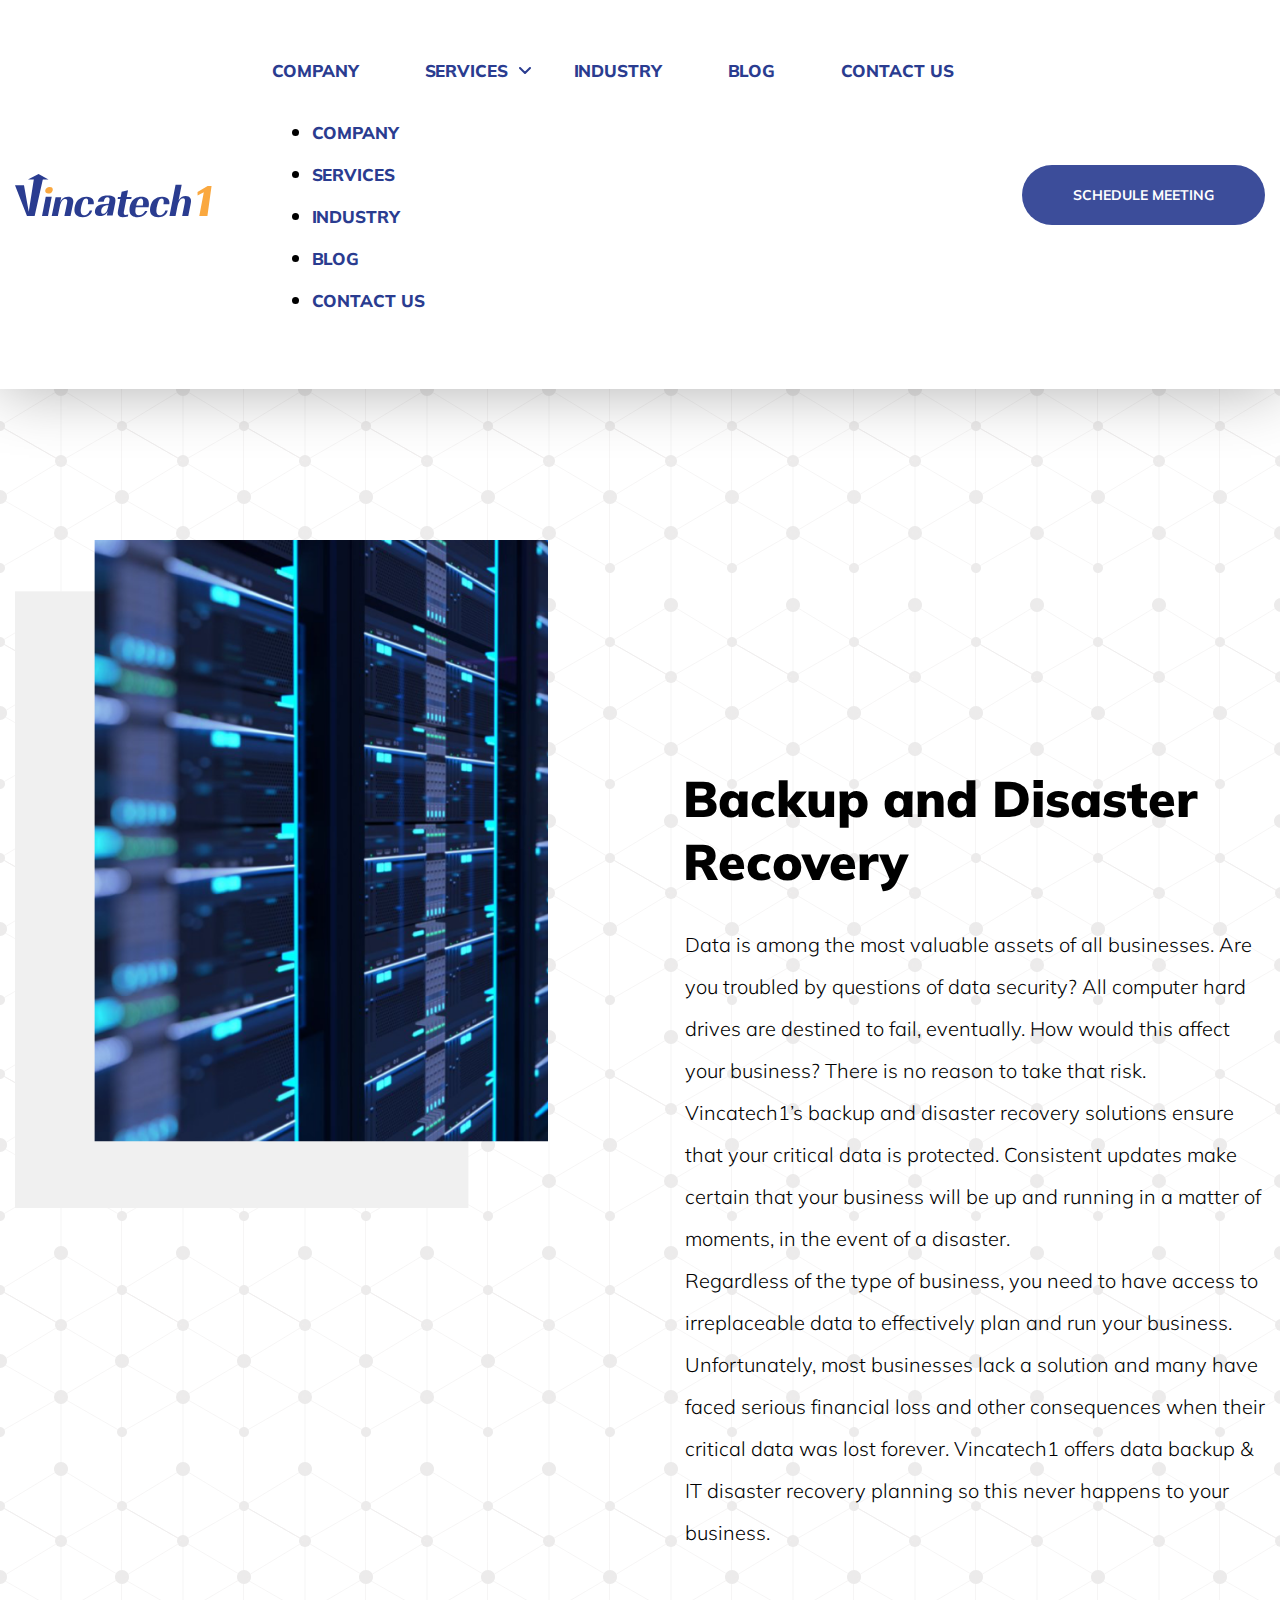
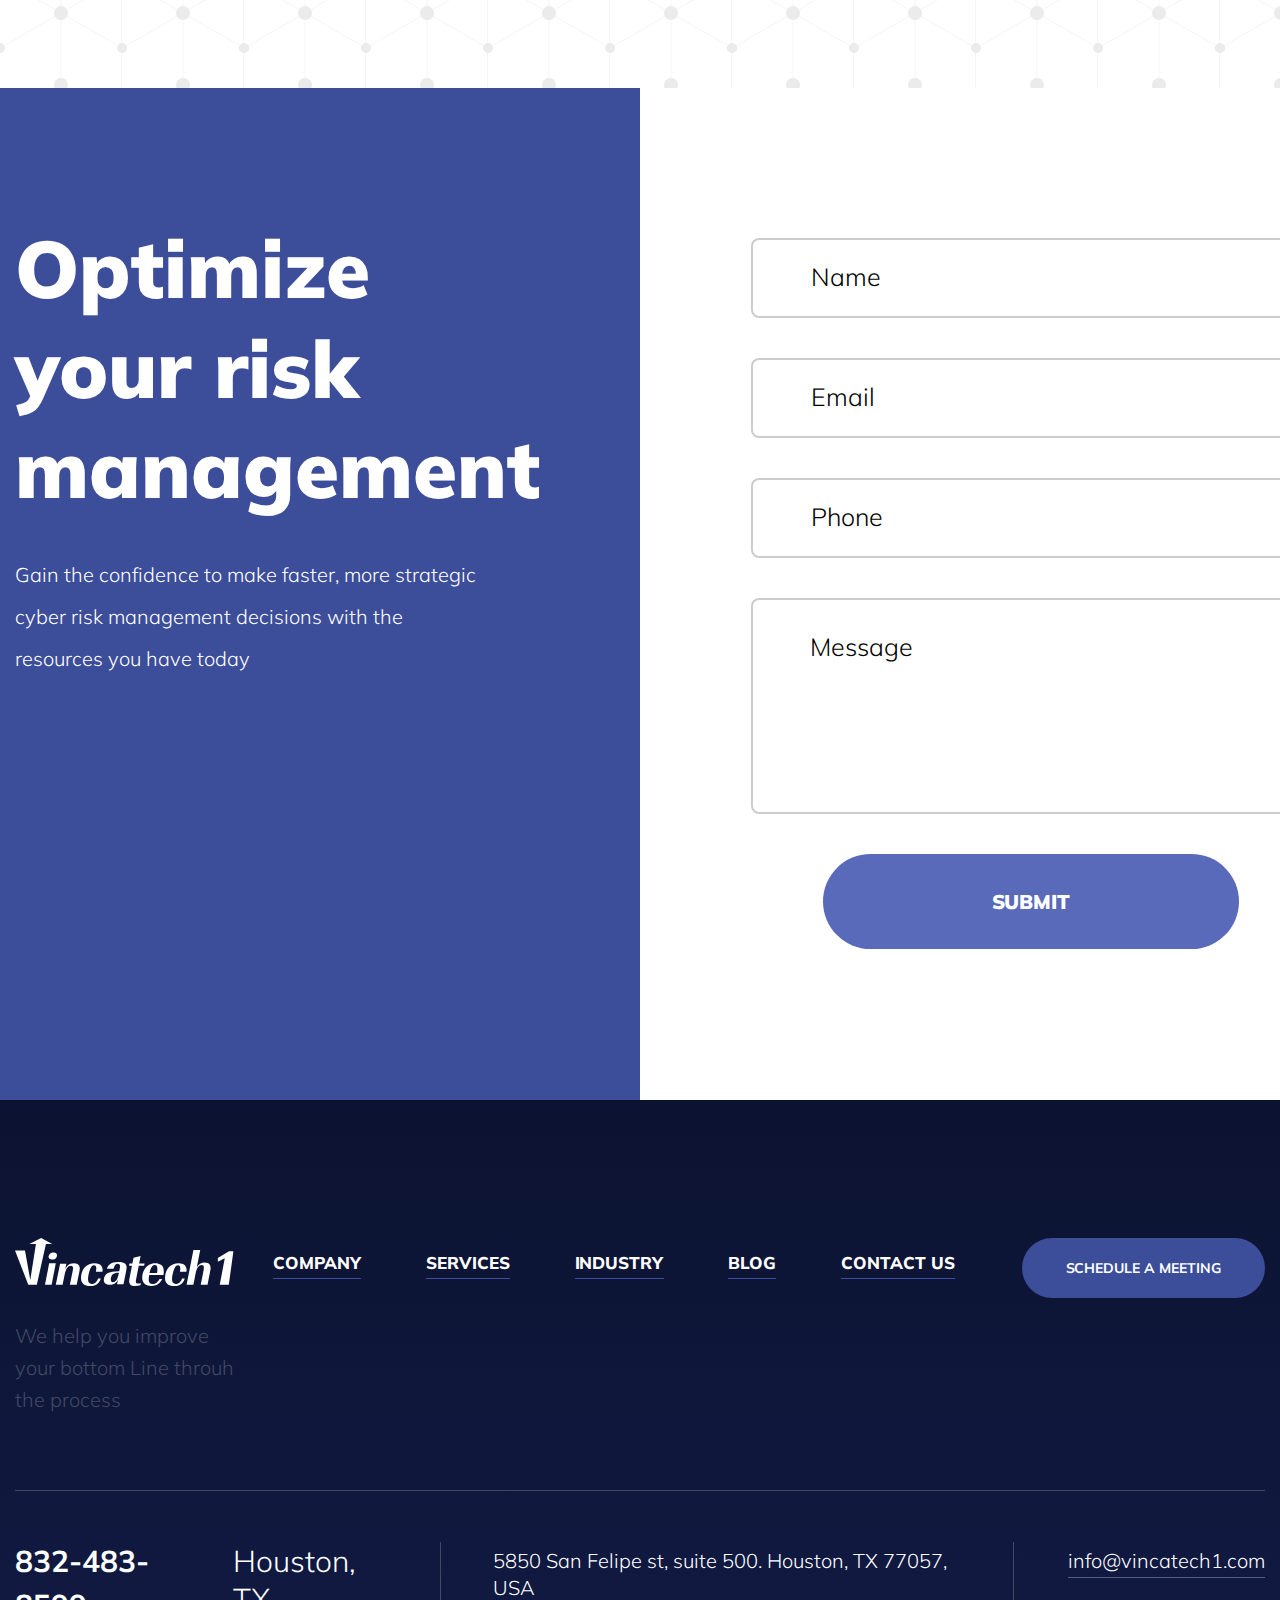
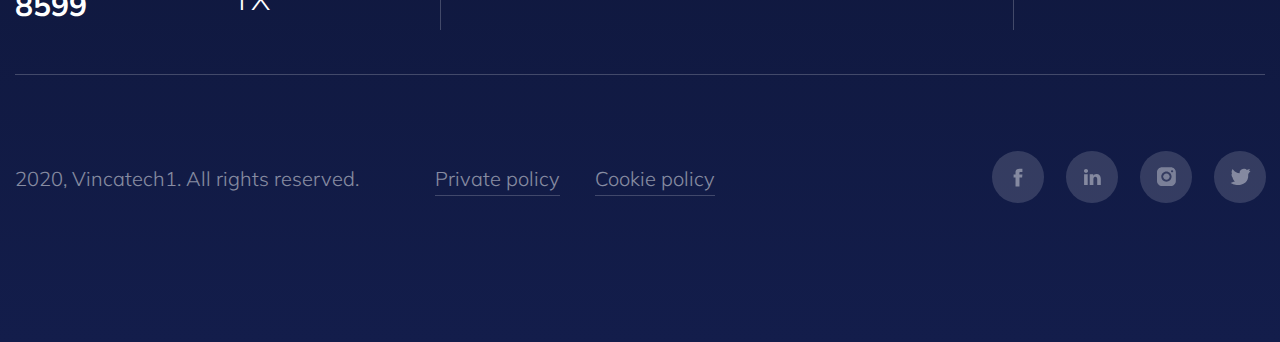
==== commit b550cec5: "Add files via upload" ====
--- a/backup-recovery.html
+++ b/backup-recovery.html
@@ -37,31 +37,48 @@
                                     Disaster Recovery</a></li>
                             </ul>
                         </div>
+                    </li>
+                    <li class="header-nav__item">
+                        <a class="header-nav__link" href="industry.html">Industry</a>
+                    </li>
+                    <li class="header-nav__item">
+                        <a class="header-nav__link" href="blog.html">Blog</a>
+                    </li>
+                    <li class="header-nav__item">
+                        <a class="header-nav__link" href="contact-us.html">Contact us</a>
+                    </li>
+                </ul>
+                <ul class="burger-nav">
+                    <li class="burger-nav__item">
+                        <a class="header-nav__link" href="company.html">Company</a>
+                    </li>
+                    <li class="burger-nav__item burger-menu">
+                        <a class="header-nav__link" href="#!">Services</a>
                         <div class="drop-menu-burger">
-                            <ul class="drop-menu__list">
-                                <li class="drop-menu__item"><a href="managed-it.html" class="drop-menu__link">Managed
+                            <ul class="drop-menu-burger__list">
+                                <li class="drop-menu-burger__item"><a href="managed-it.html" class="drop-menu__link">Managed
                                     IT</a></li>
-                                <li class="drop-menu__item"><a href="office-365.html" class="drop-menu__link">Office
+                                <li class="drop-menu-burger__item"><a href="office-365.html" class="drop-menu__link">Office
                                     365</a></li>
-                                <li class="drop-menu__item"><a href="cybersecurity.html" class="drop-menu__link">Cybersecurity</a>
+                                <li class="drop-menu-burger__item"><a href="cybersecurity.html" class="drop-menu__link">Cybersecurity</a>
                                 </li>
-                                <li class="drop-menu__item"><a href="cloud-solutions.html" class="drop-menu__link">Cloud-based
+                                <li class="drop-menu-burger__item"><a href="cloud-solutions.html" class="drop-menu__link">Cloud-based
                                     Solutions</a></li>
-                                <li class="drop-menu__item"><a href="backup-recovery.html" class="drop-menu__link">Backup and
+                                <li class="drop-menu-burger__item"><a href="backup-recovery.html" class="drop-menu__link">Backup and
                                     Disaster Recovery</a></li>
                             </ul>
                         </div>
                     </li>
-                    <li class="header-nav__item">
+                    <li class="burger-nav__item">
                         <a class="header-nav__link" href="industry.html">Industry</a>
                     </li>
-                    <li class="header-nav__item">
+                    <li class="burger-nav__item">
                         <a class="header-nav__link" href="blog.html">Blog</a>
                     </li>
-                    <li class="header-nav__item">
+                    <li class="burger-nav__item">
                         <a class="header-nav__link" href="contact-us.html">Contact us</a>
                     </li>
-                    <li class="header-nav__item burger-btn__item"><a class="burger-btn popup-meeting" href="#!">Schedule meeting</a></li>
+                    <li class="burger-nav__item burger-btn__item"><a class="burger-btn popup-meeting" href="#!">Schedule meeting</a></li>
                 </ul>
             </nav>
             <div class="header-burger">
--- a/css/style.css
+++ b/css/style.css
@@ -396,6 +396,7 @@
         padding: 107px 71px 0 69px;
         transition: all .5s ease;
         overflow: auto;
+        z-index: 500;
     }
 
     .header-nav {
@@ -452,14 +453,7 @@
 
     .arrow-rotate::after {
         transform: rotate(180deg);
-    }
-
-    .drop-menu-burger.open {
-        display: block;
-        position: static;
-        width: 100%;
-        background-color: transparent;
-        box-shadow: none;
+        transition: all .4s ease;
     }
 
     .drop-menu__list {
@@ -522,6 +516,7 @@
         position: relative;
         width: 100%;
         height: 100%;
+        z-index: 500;
     }
 
     .header-burger__menu span {
@@ -1127,10 +1122,6 @@
     border-color: #596ABA;
 }
 
-.form__field:focus .form__field::placeholder {
-    display: none;
-}
-
 .form__field::placeholder {
     font-family: Muli, sans-serif;
     font-style: normal;
@@ -4536,6 +4527,78 @@
 
 }
 
+@media screen and (max-width: 768px) {
+
+    .contacts {
+        padding: 75px 0 0 0;
+    }
+
+    .contacts__title {
+        margin-bottom: 30px;
+    }
+
+    .contacts__subtitle {
+        line-height: 40px;
+        max-width: 100%;
+        margin: 0 0 72px 0;
+    }
+
+    .contacts__wrapper {
+        display: block;
+    }
+
+    .contacts-left {
+        margin-bottom: 121px;
+    }
+
+    .contacts-form__field {
+        width: 626px;
+        height: 56px;
+        border: 1px solid #CCCCCC;
+        margin-bottom: 27px;
+    }
+
+    .contacts-textarea {
+        width: 626px;
+        border: 1px solid #CCCCCC;
+    }
+
+    .contacts-submit {
+        width: 250px;
+        height: 57px;
+        font-size: 12px;
+        line-height: 15px;
+        letter-spacing: -0.00025838px;
+    }
+
+    .contacts-right {
+        padding: 0 21px 0 0;
+        display: flex;
+        justify-content: space-between;
+    }
+
+    .contacts-right__title {
+        padding-left: 0;
+    }
+
+    .contacts-right__text {
+        margin: 35px 0 68px 0;
+    }
+
+    .contacts-right div:first-child {
+        padding-left: 37px;
+        position: relative;
+    }
+
+    .contacts__email {
+        display: inline-block;
+        position: absolute;
+        top: 197px;
+        left: 359px;
+    }
+
+}
+
 /*Contact us page styles end*/
 
 /*Backup-recovery page styles*/
@@ -4822,6 +4885,41 @@
 
 }
 
+@media screen and (max-width: 768px) {
+
+    .cloud {
+        padding: 83px 0 84px 0;
+    }
+
+    .cloud__wrapper {
+        justify-content: space-between;
+        margin-bottom: 49px;
+    }
+
+    .cloud__left {
+        width: 307px;
+        padding-left: 0;
+    }
+
+    .cloud__right {
+        max-width: 279px;
+        padding: 53px 0 0 10px;
+    }
+
+    .cloud__title {
+        font-size: 30px;
+        line-height: 38px;
+        letter-spacing: -0.00064595px;
+        padding: 0 260px 0 0;
+        margin-bottom: 36px;
+    }
+
+    .cloud__text-1 {
+        margin-bottom: 51px;
+    }
+
+}
+
 
 /*Cloud-solutions page styles end*/
 
@@ -5337,6 +5435,95 @@
 
 }
 
+@media screen and (max-width: 768px) {
+
+    .office {
+        padding: 83px 0 108px 0;
+    }
+
+    .office__wrapper {
+        justify-content: space-between;
+        margin-bottom: 71px;
+    }
+
+    .office__left {
+        width: 307px;
+        padding-left: 1px;
+    }
+
+    .office__right {
+        max-width: 279px;
+        padding: 53px 0 0 10px;
+    }
+
+    .office__right-text {
+        margin: 35px 0 0 0;
+        padding-left: 0;
+    }
+
+    .office__title {
+        font-size: 30px;
+        line-height: 38px;
+        letter-spacing: -0.00064595px;
+    }
+
+    .office__lists {
+        justify-content: space-between;
+    }
+
+    .office__lists-block-1 {
+        max-width: 180px;
+        margin-right: 0;
+    }
+
+    .office__lists-title-1 {
+        margin: 2px 0 26px 20px;
+    }
+
+    .office__ulist-1-item:nth-child(2) {
+        margin-bottom: 1px;
+    }
+
+    .office__ulist-1-item:nth-child(3) br {
+        display: none;
+    }
+
+    .office__ulist-1-item:nth-child(5) {
+        margin-bottom: 2px;
+    }
+
+    .office__lists-block-2 {
+        max-width: 180px;
+        margin-right: 0;
+        padding-left: 2px;
+    }
+
+    .office__lists-title-2 {
+        margin: 2px 0 26px 19px;
+    }
+
+    .office__ulist-2-item:nth-child(3) br {
+        display: none;
+    }
+
+    .office__lists-block-3 {
+        max-width: 180px;
+        padding-left: 4px;
+    }
+
+    .office__lists-title-3 {
+        margin: 2px 0 26px 20px;
+    }
+
+    .office__ulist-3-item:first-child {
+        margin-bottom: 0;
+    }
+
+    .office__ulist-3-item:nth-child(2) {
+        margin-bottom: 0;
+    }
+
+}
 
 /*Office-365 page styles end*/
 
@@ -5504,6 +5691,54 @@
 
     .сybersecurity__column:last-child {
         max-width: 231px;
+    }
+
+}
+
+@media screen and (max-width: 768px) {
+
+    .сybersecurity {
+        padding: 83px 0 89px 0;
+    }
+
+    .сybersecurity__wrapper {
+        justify-content: space-between;
+        margin-bottom: 52px;
+    }
+
+    .сybersecurity__left {
+        width: 307px;
+        padding-left: 0;
+    }
+
+    .сybersecurity__right {
+        max-width: 279px;
+        padding: 53px 0 0 10px;
+    }
+
+    .сybersecurity__title {
+        font-size: 30px;
+        line-height: 38px;
+        letter-spacing: -0.00064595px;
+    }
+
+    .сybersecurity__columns {
+        justify-content: space-between;
+        padding-right: 16px;
+    }
+
+    .сybersecurity__column {
+        max-width: 162px;
+        margin-right: 0;
+    }
+
+    .сybersecurity__column:last-child {
+        max-width: 160px;
+    }
+
+    .сybersecurity__columns-title {
+        padding-right: 15px;
+        margin-bottom: 38px;
     }
 
 }
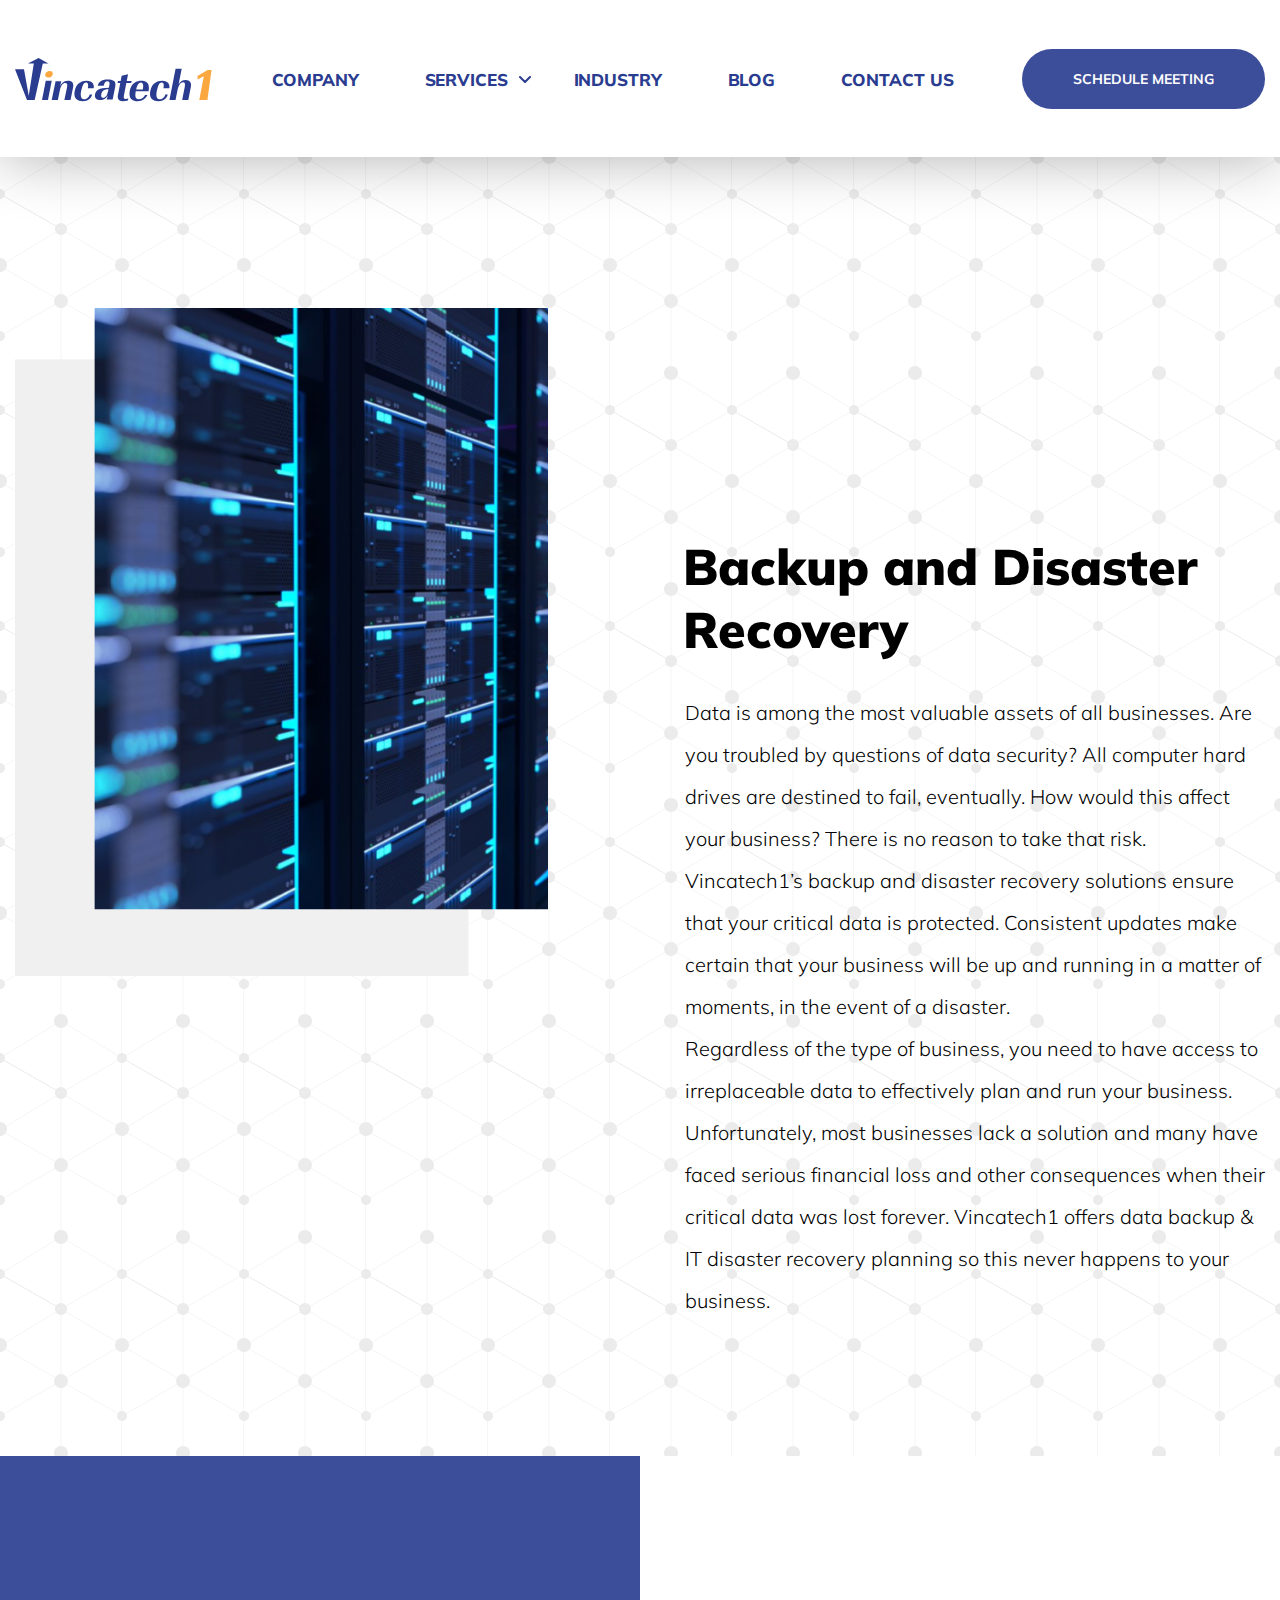
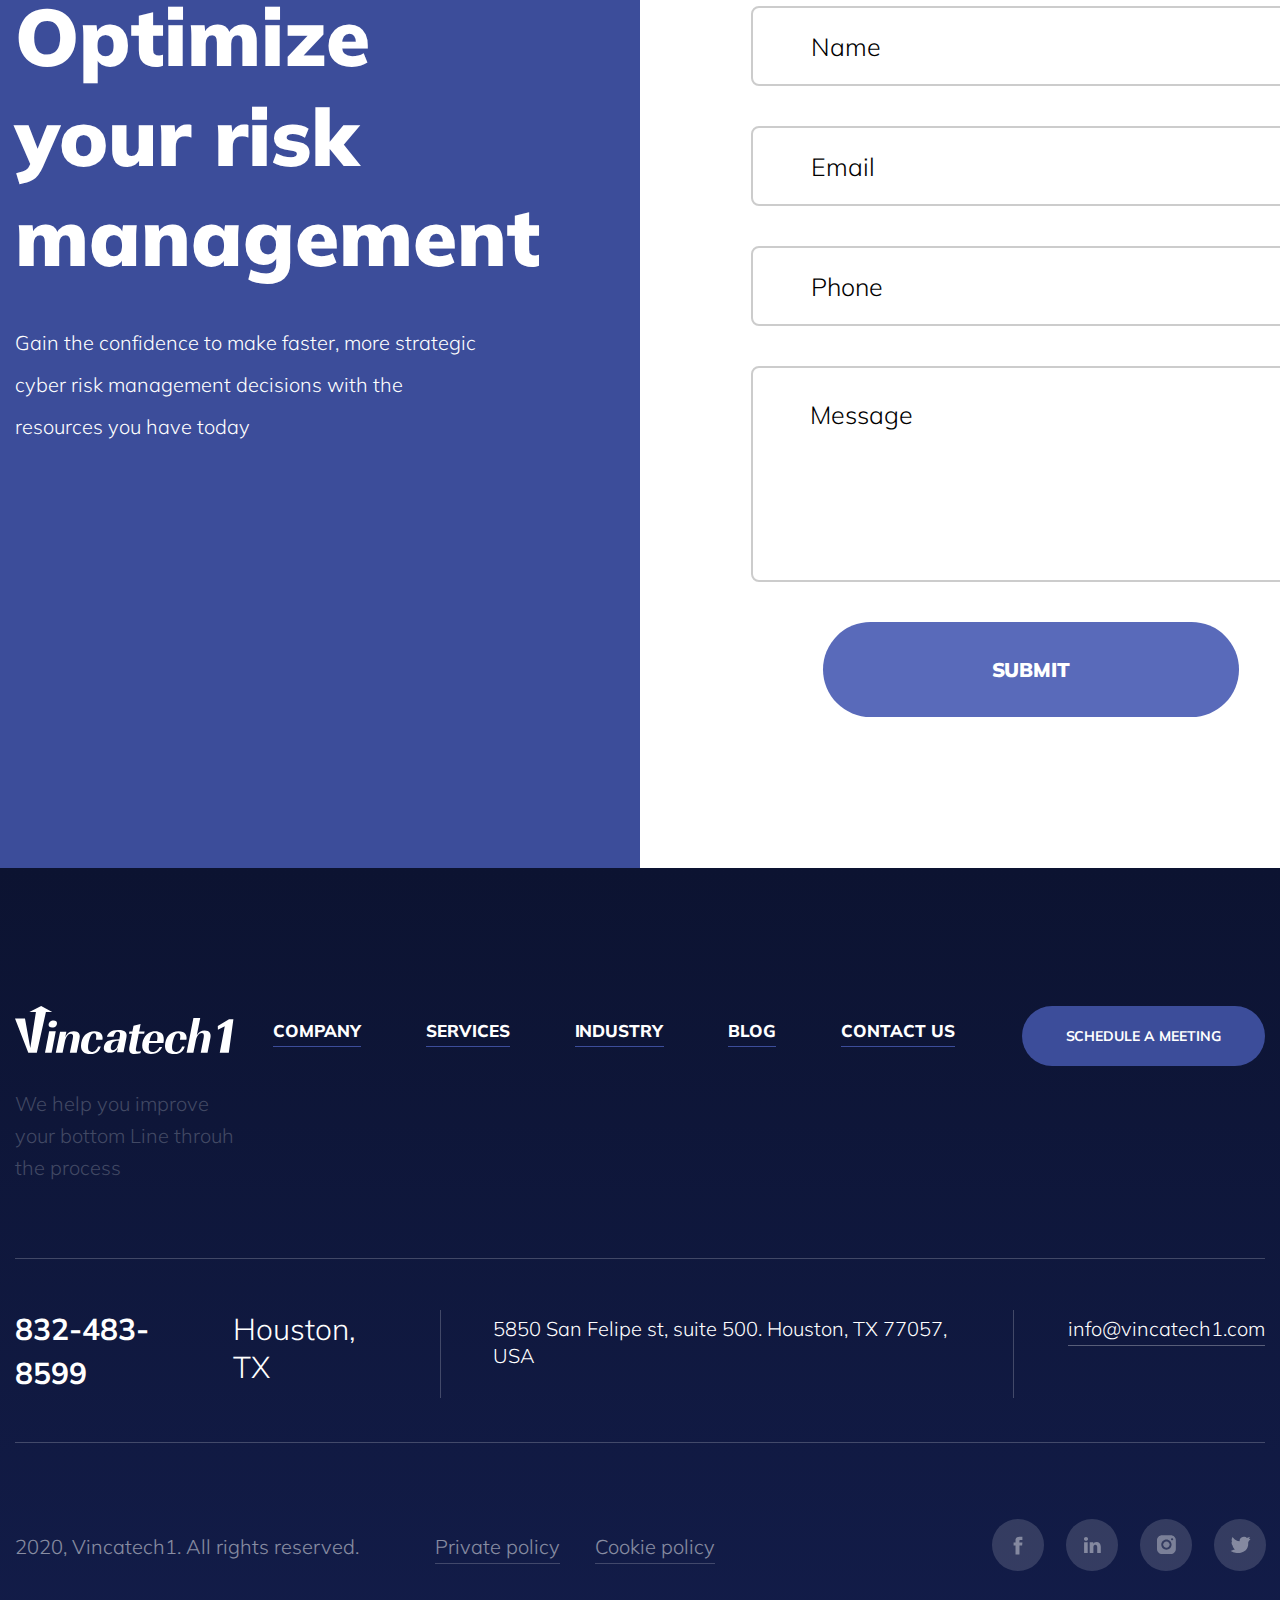
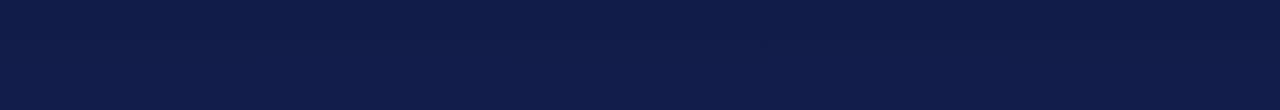
==== commit 105a81bd: "Add files via upload" ====
--- a/backup-recovery.html
+++ b/backup-recovery.html
@@ -226,8 +226,8 @@
         </div>
         <div class="popup__wrapper">
             <h2 class="popup__title">Schedule a meeting</h2>
-            <p class="popup__subtitle">We do our best work when we can learn about your <br> business, people, process
-                and strategies. Request a
+            <p class="popup__subtitle">We do our best work when we can learn <br> about your business, people, process
+                and strategies.<br> Request a
                 meeting now!</p>
             <form class="form popup__form" action="#" method="post">
                 <input class="form__field popup__field" type="text" name="name" placeholder="Name" required
--- a/css/style.css
+++ b/css/style.css
@@ -102,7 +102,7 @@
     justify-content: space-between;
 }
 
-.burger-btn__item {
+.burger-nav {
     display: none;
 }
 
@@ -400,15 +400,22 @@
     }
 
     .header-nav {
+        display: none;
+    }
+
+    .burger-nav {
+        list-style: none;
+        margin: 0;
+        padding: 0;
         display: block;
         position: relative;
     }
 
-    .header-nav__item {
+    .burger-nav__item {
         border-bottom: 1px solid rgba(255, 255, 255, .2);
     }
 
-    .header-nav__item:nth-child(5) {
+    .burger-nav__item:nth-child(5) {
         border: none;
     }
 
@@ -433,22 +440,23 @@
         top: 0;
     }
 
-    .dropdown-menu:hover .drop-menu {
-        display: none;
-    }
-
-    .dropdown-menu:hover::before {
-        display: none;
-    }
-
-    .dropdown-menu > a {
+    .burger-menu {
+        position: relative;
+    }
+
+    .burger-menu > a {
         line-height: 72px;
     }
 
-    .dropdown-menu::after {
+    .burger-menu::after {
+        position: absolute;
+        content: "";
         top: 33px;
         right: -2px;
-        background-image: url(../img/svg/header-arrow-2.svg);
+        width: 12px;
+        height: 12px;
+        background: url(../img/svg/header-arrow-2.svg) center no-repeat;
+        cursor: pointer;
     }
 
     .arrow-rotate::after {
@@ -456,15 +464,16 @@
         transition: all .4s ease;
     }
 
-    .drop-menu__list {
+    .drop-menu-burger__list {
+        list-style: none;
         padding: 0 0 0 0;
     }
 
-    .drop-menu__item {
+    .drop-menu-burger__item {
         padding-bottom: 24px;
     }
 
-    .drop-menu__item:nth-child(4) {
+    .drop-menu-burger__item:nth-child(4) {
         margin-bottom: 0;
     }
 
@@ -838,10 +847,6 @@
     height: 22px;
 }
 
-.intro__arrow:hover {
-    cursor: pointer;
-}
-
 .intro__arrow-block {
     position: relative;
     top: 0;
@@ -1111,7 +1116,7 @@
     border: 2px solid #CCCCCC;
     border-radius: 8px;
     margin-bottom: 40px;
-    padding: 24px 58px;
+    padding: 26px 58px 22px 58px;
 }
 
 .popup__field {
@@ -1254,7 +1259,7 @@
         width: 434px;
         height: 56px;
         margin-bottom: 27px;
-        padding: 15px 20px;
+        padding: 15px 20px 14px 20px;
     }
 
     .textarea {
@@ -1395,6 +1400,14 @@
 
 /*Feedback end*/
 
+@media screen and (max-width: 1740px) {
+
+    .testimonials {
+        background-position: 0 -50px;
+    }
+
+}
+
 @media screen and (max-width: 1600px) {
 
     .about {
@@ -1456,6 +1469,14 @@
 
     .partners {
         max-width: 1338px;
+    }
+
+}
+
+@media screen and (max-width: 1500px) {
+
+    .testimonials {
+        background-position: 0 10px;
     }
 
 }
@@ -2877,7 +2898,7 @@
     }
 
     .company-testimonials {
-        padding: 172px 0 17px 0;
+        padding: 172px 0 12px 0;
     }
 
     .company-bg-2 {
@@ -4116,6 +4137,8 @@
 }
 
 .blog-post__intro {
+    display: flex;
+    justify-content: space-between;
     margin-bottom: 102px;
 }
 
@@ -6436,7 +6459,7 @@
 @media screen and (max-width: 1200px) {
 
     .footer {
-        padding: 109px 0 146px 0;
+        padding: 109px 0 86px 0;
     }
 
     .footer__top {
@@ -6571,7 +6594,7 @@
 @media screen and (max-width: 1024px) {
 
     .footer {
-        padding: 66px 0 146px 0;
+        padding: 66px 0 78px 0;
     }
 
     .footer__top {
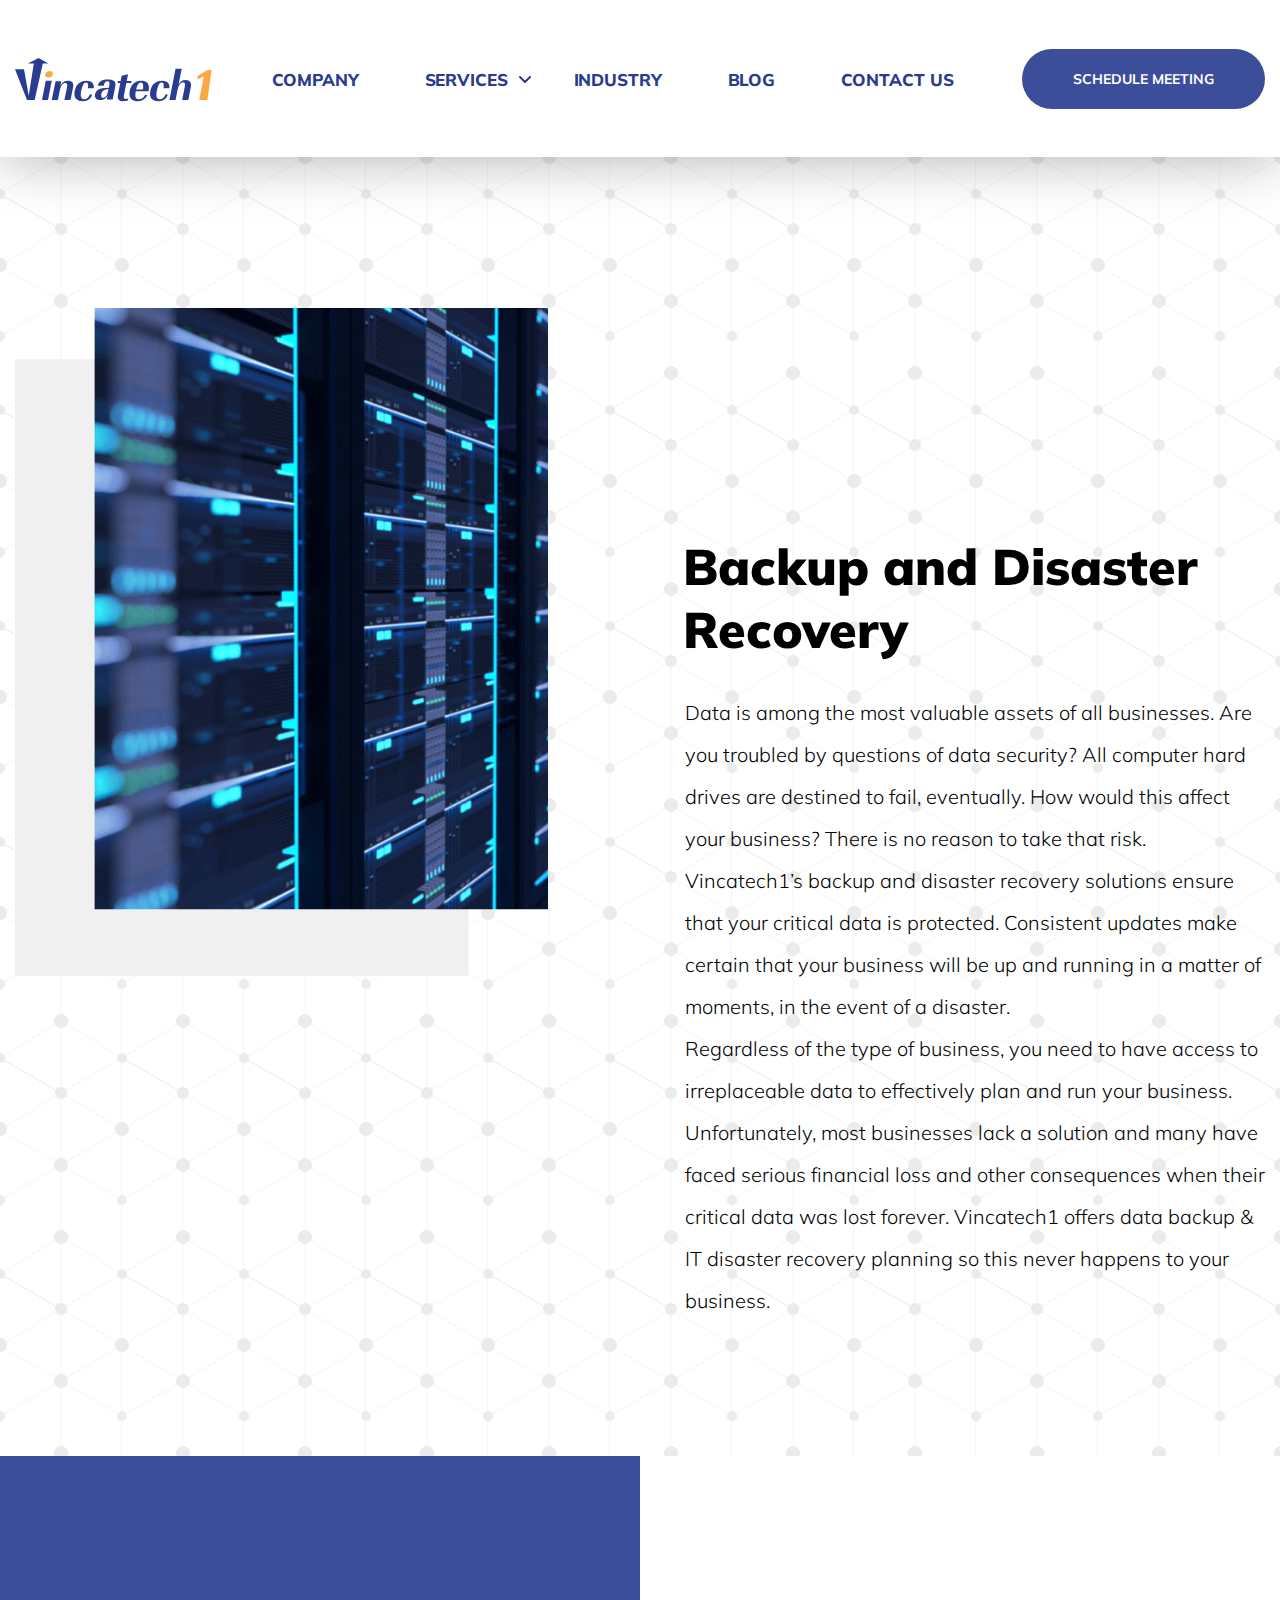
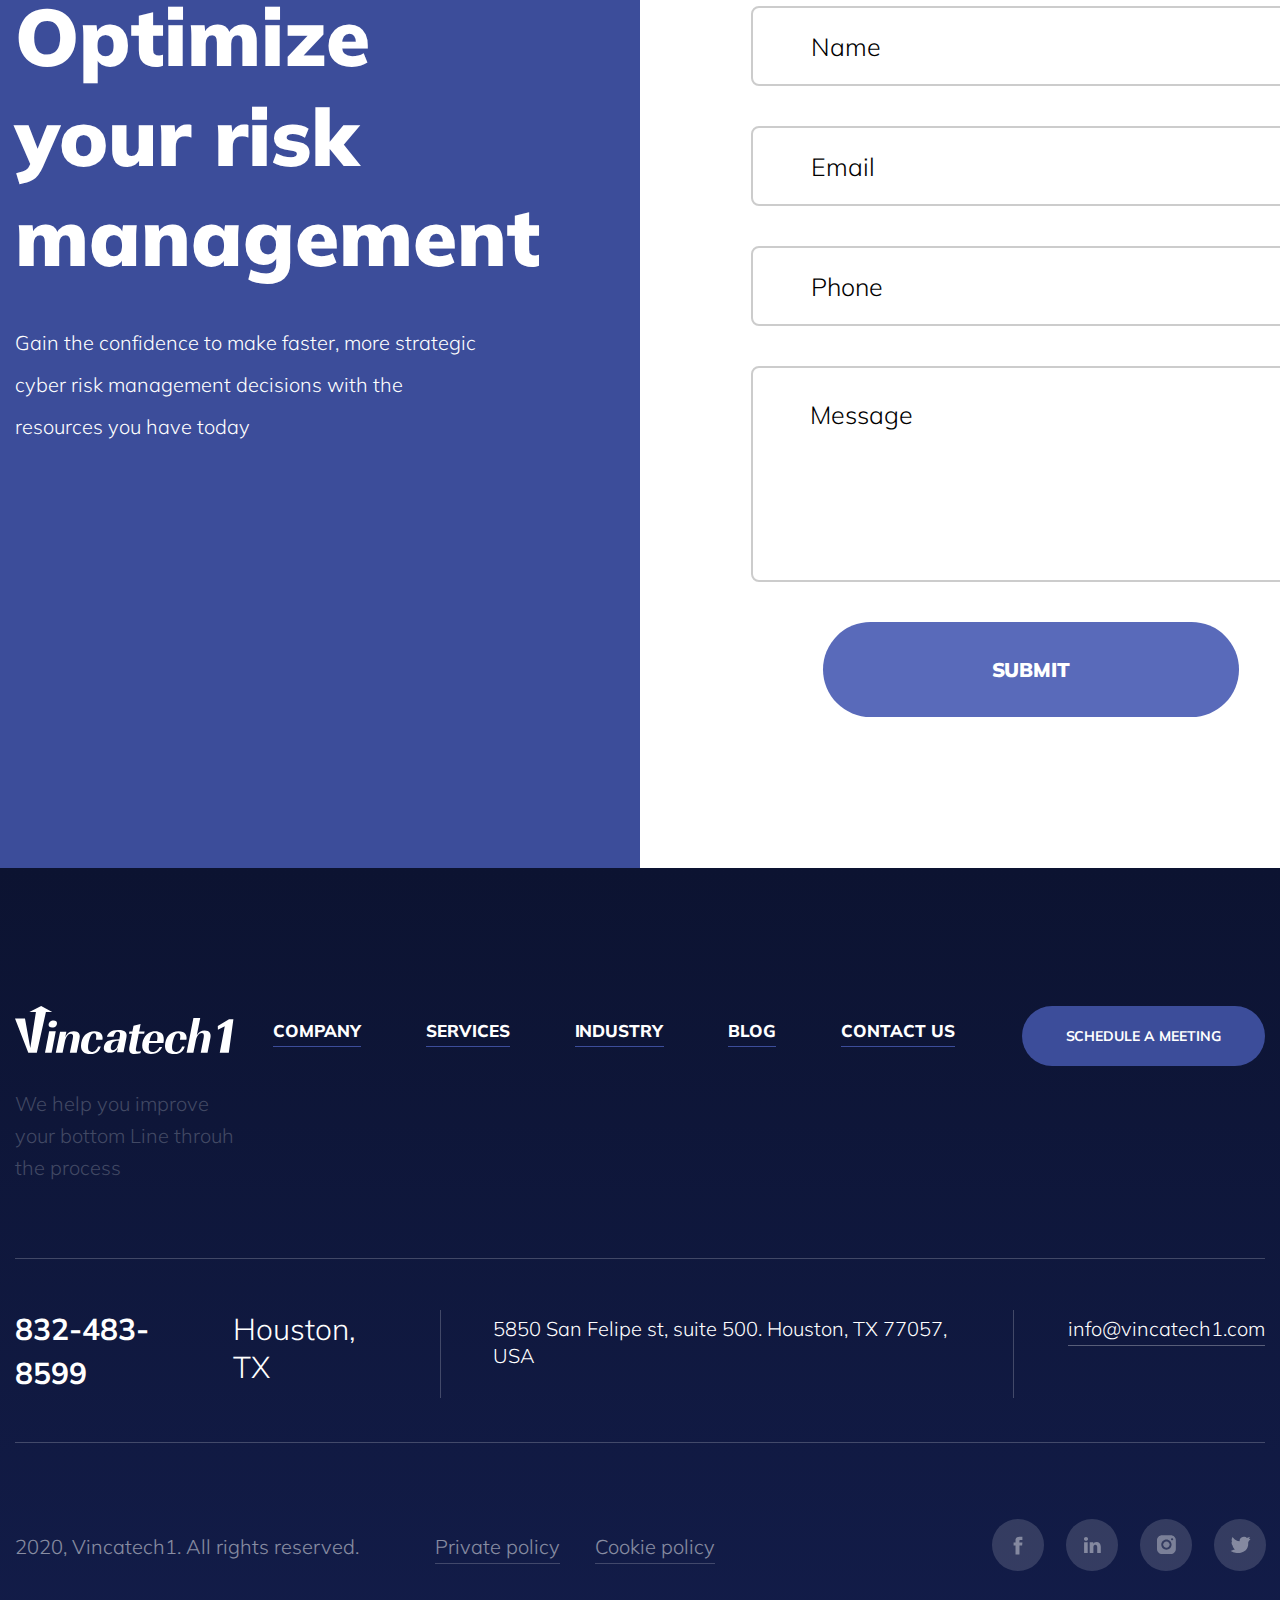
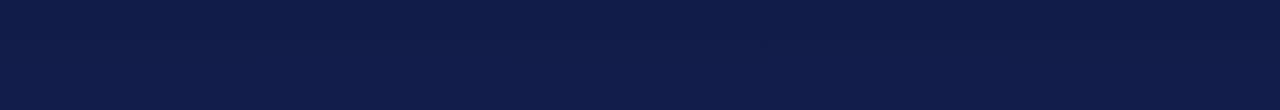
==== commit ff4226c7: "Add files via upload" ====
--- a/backup-recovery.html
+++ b/backup-recovery.html
@@ -7,7 +7,7 @@
     <link rel="stylesheet" href="css/style.css">
     <link href="https://fonts.googleapis.com/css2?family=Muli:wght@200;300;400;700;800;900&display=swap"
           rel="stylesheet">
-    <title>Vincatech1</title>
+    <title>Backup and Disaster Recovery - Vincatech1 - Cyber Security Solutions</title>
 </head>
 <body>
 <header class="header">
@@ -16,7 +16,13 @@
             <a class="header-logo" href="index.html">
                 <img src="img/svg/header-logo.svg" alt="Vincatech1">
             </a>
+            <a class="mobile-logo" href="index.html">
+                <img class="mobile-logo__img" src="img/svg/mobile-logo.svg" alt="Vincatech1">
+            </a>
             <nav class="site-navigation">
+                <div class="site-navigation__cross">
+                    <div></div>
+                </div>
                 <ul class="header-nav">
                     <li class="header-nav__item">
                         <a class="header-nav__link" href="company.html">Company</a>
@@ -33,7 +39,8 @@
                                 </li>
                                 <li class="drop-menu__item"><a href="cloud-solutions.html" class="drop-menu__link">Cloud-based
                                     Solutions</a></li>
-                                <li class="drop-menu__item"><a href="backup-recovery.html" class="drop-menu__link">Backup and
+                                <li class="drop-menu__item"><a href="backup-recovery.html" class="drop-menu__link">Backup
+                                    and
                                     Disaster Recovery</a></li>
                             </ul>
                         </div>
@@ -62,9 +69,11 @@
                                     365</a></li>
                                 <li class="drop-menu-burger__item"><a href="cybersecurity.html" class="drop-menu__link">Cybersecurity</a>
                                 </li>
-                                <li class="drop-menu-burger__item"><a href="cloud-solutions.html" class="drop-menu__link">Cloud-based
+                                <li class="drop-menu-burger__item"><a href="cloud-solutions.html"
+                                                                      class="drop-menu__link">Cloud-based
                                     Solutions</a></li>
-                                <li class="drop-menu-burger__item"><a href="backup-recovery.html" class="drop-menu__link">Backup and
+                                <li class="drop-menu-burger__item"><a href="backup-recovery.html"
+                                                                      class="drop-menu__link">Backup and
                                     Disaster Recovery</a></li>
                             </ul>
                         </div>
@@ -78,7 +87,8 @@
                     <li class="burger-nav__item">
                         <a class="header-nav__link" href="contact-us.html">Contact us</a>
                     </li>
-                    <li class="burger-nav__item burger-btn__item"><a class="burger-btn popup-meeting" href="#!">Schedule meeting</a></li>
+                    <li class="burger-nav__item burger-btn__item"><a class="burger-btn popup-meeting" href="#!">Schedule
+                        meeting</a></li>
                 </ul>
             </nav>
             <div class="header-burger">
@@ -201,16 +211,16 @@
             <div class="footer__socials">
                 <ul class="social-list">
                     <li class="social-list-item">
-                        <a class="social-list-link social-list-link--fb" href="#!"></a>
-                    </li>
-                    <li class="social-list-item">
-                        <a class="social-list-link social-list-link--lkdn" href="#!"></a>
-                    </li>
-                    <li class="social-list-item">
-                        <a class="social-list-link social-list-link--inst" href="#!"></a>
-                    </li>
-                    <li class="social-list-item">
-                        <a class="social-list-link social-list-link--twt" href="#!"></a>
+                        <a class="social-list-link social-list-link--fb" href="https://www.facebook.com/Vincatech1-101982654945099" target="_blank"></a>
+                    </li>
+                    <li class="social-list-item">
+                        <a class="social-list-link social-list-link--lkdn" href="http://linkedin.com/company/vincatech1/about" target="_blank"></a>
+                    </li>
+                    <li class="social-list-item">
+                        <a class="social-list-link social-list-link--inst" href="http://instagram.com/vincatech1" target="_blank"></a>
+                    </li>
+                    <li class="social-list-item">
+                        <a class="social-list-link social-list-link--twt" href="https://twitter.com/VincaTech1/" target="_blank"></a>
                     </li>
                 </ul>
             </div>
--- a/css/style.css
+++ b/css/style.css
@@ -31,6 +31,12 @@
     padding: 0 15px;
 }
 
+input, textarea {
+    -webkit-appearance: none;
+    -moz-appearance: none;
+    appearance: none;
+}
+
 @media screen and (max-width: 1600px) {
     .container {
         max-width: 1370px;
@@ -68,6 +74,20 @@
         margin: 0 auto;
     }
 
+}
+
+@media screen and (max-width: 375px) {
+    body {
+        font-weight: normal;
+        font-size: 16px;
+        line-height: 30px;
+        letter-spacing: -0.000344507px;
+    }
+
+    .container {
+        max-width: 305px;
+        margin: 0 auto;
+    }
 }
 
 
@@ -249,6 +269,14 @@
     background-color: #586CCC;
 }
 
+.mobile-logo {
+    display: none;
+}
+
+.site-navigation__cross {
+    display: none;
+}
+
 @media screen and (max-width: 1600px) {
     .header-nav {
         padding-left: 0;
@@ -390,12 +418,14 @@
         position: fixed;
         width: 100%;
         height: 100%;
-        top: -100%;
+        top: 0;
         left: 0;
         background: linear-gradient(180deg, #0C1331 0%, #131D4B 100%);
         padding: 107px 71px 0 69px;
         transition: all .5s ease;
         overflow: auto;
+        visibility: hidden;
+        opacity: 0;
         z-index: 500;
     }
 
@@ -405,7 +435,7 @@
 
     .burger-nav {
         list-style: none;
-        margin: 0;
+        margin: 0 0 150px 0;
         padding: 0;
         display: block;
         position: relative;
@@ -437,7 +467,8 @@
     }
 
     .site-navigation.active {
-        top: 0;
+        visibility: visible;
+        opacity: 1;
     }
 
     .burger-menu {
@@ -579,6 +610,207 @@
 
 }
 
+@media screen and (max-width: 375px) {
+
+    .header {
+        position: absolute;
+        top: 0;
+        width: 100%;
+        box-shadow: none;
+        padding: 47px 0 29px 0;
+        z-index: 400;
+    }
+
+    header.header_active {
+        position: fixed;
+        top: 0;
+        width: 100%;
+        padding: 15px 0 16px 0;
+        background-color: #fff;
+        box-shadow: 0 0 20px rgba(0, 0, 0, 0.3);
+    }
+
+    header.header_active .header__wrapper {
+        align-items: flex-end;
+    }
+
+    .header__wrapper {
+        padding: 1px 0 0 0;
+    }
+
+    .header-logo {
+        display: none;
+    }
+
+    .mobile-logo {
+        display: block;
+    }
+
+    .mobile-logo.active {
+        width: 119px;
+    }
+
+    .mobile-logo.active img {
+        vertical-align: top;
+    }
+
+    header.header_active .header-burger {
+        margin-bottom: 5px;
+    }
+
+    .header-burger {
+        width: 26px;
+        height: 18px;
+    }
+
+    .header-burger__menu {
+        z-index: 450;
+    }
+
+    .header-burger__menu span {
+        top: 7px;
+        background-color: #fff;
+        transition: none;
+    }
+
+    .header-burger__menu::before,
+    .header-burger__menu::after {
+        background-color: #fff;
+        transition: none;
+    }
+
+    .header-burger__menu.active::before {
+        top: 9px;
+    }
+
+    .header-burger__menu.active::after {
+        bottom: 5px;
+    }
+
+    .header-burger__menu.header_active span {
+        background-color: #2A3C90;
+    }
+
+    .header-burger__menu.header_active::before,
+    .header-burger__menu.header_active::after {
+        background-color: #2A3C90;
+    }
+
+    .header-burger__menu.header_active.active::before,
+    .header-burger__menu.header_active.active::after {
+        background-color: #fff;
+    }
+
+    .site-navigation {
+        padding: 78px 40px 0 50px;
+        transition: none;
+    }
+
+    .site-navigation.active .site-navigation__cross {
+        display: block;
+        position: absolute;
+        width: 24px;
+        height: 24px;
+        top: 57px;
+        right: 13.5%;
+    }
+
+    .site-navigation__cross div {
+        position: relative;
+        width: 100%;
+        height: 100%;
+    }
+
+    .site-navigation__cross div::before {
+        content: "";
+        background-color: #fff;
+        position: absolute;
+        width: 26px;
+        height: 4px;
+        top: 10px;
+        right: -1px;
+        transform: rotate(45deg);
+    }
+
+    .site-navigation__cross div::after {
+        content: "";
+        background-color: #fff;
+        position: absolute;
+        width: 26px;
+        height: 4px;
+        top: 10px;
+        right: -1px;
+        transform: rotate(-45deg);
+    }
+
+    .burger-btn__item {
+        left: 1px;
+        bottom: -70px;
+    }
+
+    .burger-menu > a {
+        line-height: 62px;
+    }
+
+    .burger-menu::after {
+        top: 24px;
+        right: 9px;
+    }
+
+    .header-nav__link {
+        line-height: 67px;
+    }
+
+    .drop-menu-burger {
+        padding-bottom: 25px;
+    }
+
+    .drop-menu-burger__list {
+        display: flex;
+        flex-direction: column;
+        justify-content: flex-start;
+    }
+
+    .drop-menu-burger__item {
+        padding-bottom: 0;
+    }
+
+    .drop-menu-burger__item:first-child a {
+        line-height: 0;
+    }
+
+    .drop-menu-burger__item:nth-child(2) a {
+        line-height: 68px;
+    }
+
+    .drop-menu-burger__item:nth-child(3) a {
+        line-height: 30px;
+    }
+
+    .drop-menu-burger__item:nth-child(4) a {
+        line-height: 64px;
+    }
+
+    .drop-menu-burger__item:nth-child(5) a {
+        line-height: 36px;
+    }
+
+    .drop-menu__link {
+        font-size: 16px;
+        line-height: 50px;
+        letter-spacing: -0.000344507px;
+    }
+
+}
+
+@media screen and (max-width: 320px) {
+
+    .site-navigation.active .site-navigation__cross {
+        right: 7.5%;
+    }
+
+}
+
 /*Header styles end*/
 
 /*Pop-up styles*/
@@ -602,8 +834,8 @@
 }
 
 .popup__body {
-    width: 1074px;
-    height: 1396px;
+    width: 758px;
+    height: 1192px;
     border-radius: 8px;
     background: url(../img/popup-bg.jpg) center no-repeat;
     background-size: cover;
@@ -611,8 +843,8 @@
 }
 
 .popup-video__body {
-    width: 1000px;
-    height: 650px;
+    width: 640px;
+    height: 100%;
     position: relative;
     margin: auto auto;
 }
@@ -620,10 +852,12 @@
 .popup-close {
     position: absolute;
     content: "";
-    width: 50px;
-    height: 50px;
-    top: 85px;
-    right: 89px;
+    width: 69px;
+    height: 69px;
+    top: 0;
+    right: 0;
+    background-color: #fff;
+    border-radius: 0 8px 0 0;
 }
 
 .popup-video__close {
@@ -632,7 +866,7 @@
     width: 50px;
     height: 50px;
     top: 56px;
-    right: 176px;
+    right: 0;
 }
 
 .popup-close:hover {
@@ -654,23 +888,23 @@
 .popup-close__block::before {
     position: absolute;
     content: "";
-    width: 50px;
-    height: 2px;
-    top: 23px;
-    right: -2px;
+    width: 33px;
+    height: 1.4px;
+    top: 34px;
+    right: 18px;
     transform: rotate(45deg);
-    background-color: #fff;
+    background-color: #333F7D;
 }
 
 .popup-close__block::after {
     position: absolute;
     content: "";
-    width: 50px;
-    height: 2px;
-    top: 23px;
-    right: -2px;
+    width: 33px;
+    height: 1.4px;
+    top: 34px;
+    right: 18px;
     transform: rotate(-45deg);
-    background-color: #fff;
+    background-color: #333F7D;
 }
 
 .popup-video__close-block::before {
@@ -696,30 +930,30 @@
 }
 
 .popup__wrapper {
-    max-width: 778px;
+    max-width: 558px;
     margin: 0 auto;
-    padding: 152px 0 0 0;
+    padding: 83px 0 0 0;
 }
 
 .popup-video__wrapper {
     max-width: 640px;
     margin: 0 auto;
-    padding: 152px 0 0 0;
+    padding: 200px 0 0 0;
 }
 
 .popup__title {
     font-weight: 900;
-    font-size: 70px;
-    line-height: 88px;
-    letter-spacing: -0.000973894px;
+    font-size: 50px;
+    line-height: 63px;
+    letter-spacing: -0.000695639px;
     color: #FFFFFF;
     text-align: center;
-    margin-bottom: 28px;
+    margin-bottom: 22px;
 }
 
 .popup__subtitle {
-    max-width: 596px;
-    margin: 0 auto 86px auto;
+    max-width: 500px;
+    margin: 0 auto 50px auto;
     font-weight: 300;
     font-size: 20px;
     line-height: 32px;
@@ -729,10 +963,6 @@
     opacity: 0.6;
 }
 
-.popup__form {
-    padding-left: 68px;
-}
-
 .popup.open,
 .popup-2.open,
 .popup-video.open {
@@ -744,12 +974,12 @@
 @media screen and (max-width: 1200px) {
 
     .popup__body {
-        width: 734px;
-        height: 972px;
+        width: 626px;
+        height: 967px;
     }
 
     .popup__wrapper {
-        padding: 110px 0 0 0;
+        padding: 83px 0 0 0;
     }
 
     .popup__title {
@@ -760,35 +990,85 @@
     }
 
     .popup__subtitle {
+        max-width: 400px;
         font-size: 17px;
         line-height: 34px;
         letter-spacing: -0.000366039px;
-        margin: 0 auto 71px auto;
+        margin: 0 auto 39px auto;
+    }
+
+    .popup__subtitle br {
+        display: none;
     }
 
     .popup__form {
-        padding-left: 150px;
+        padding-left: 62px;
+    }
+}
+
+@media screen and (max-width: 375px) {
+
+    .popup__body {
+        width: 342px;
+        height: 1026px;
+        margin-bottom: 30px;
+    }
+
+    .popup__wrapper {
+        padding: 89px 0 0 0;
+    }
+
+    .popup__title {
+        font-weight: 900;
+        font-size: 25px;
+        line-height: 31px;
+        letter-spacing: -0.000347819px;
+        margin-bottom: 14px;
+    }
+
+    .popup__subtitle {
+        font-weight: normal;
+        font-size: 16px;
+        line-height: 30px;
+        letter-spacing: -0.000344507px;
+        max-width: 275px;
+        margin: 0 auto 36px auto;
+    }
+
+    .popup__subtitle br:last-child {
+        display: inline;
+    }
+
+    .popup__form {
+        padding-left: 33px;
     }
 
     .popup-close {
-        width: 40px;
-        height: 40px;
-        top: 48px;
-        right: 62px;
+        width: 57px;
+        height: 57px;
     }
 
     .popup-close__block::before {
-        width: 39px;
-        top: 19px;
-        right: 0;
+        width: 27px;
+        height: 1px;
+        top: 28px;
+        right: 15px;
     }
 
     .popup-close__block::after {
-        width: 39px;
-        top: 19px;
-        right: 0;
-    }
-
+        width: 27px;
+        height: 1px;
+        top: 28px;
+        right: 15px;
+    }
+
+}
+
+@media screen and (max-width: 320px) {
+
+    .popup__form {
+        padding-left: 19px;
+    }
 
 }
 
@@ -961,6 +1241,10 @@
     margin: 0;
 }
 
+.about-slider {
+    display: none;
+}
+
 /*About styles end*/
 
 /*Testimonials styles*/
@@ -989,6 +1273,7 @@
 
 .slider__item {
     outline: none;
+    z-index: 100 !important;
 }
 
 .slick-list {
@@ -1120,7 +1405,9 @@
 }
 
 .popup__field {
+    width: 558px;
     border: none;
+    margin-bottom: 25px;
 }
 
 .form__field:focus {
@@ -1148,6 +1435,7 @@
 }
 
 .popup__area {
+    width: 558px;
     border: none;
 }
 
@@ -1187,8 +1475,9 @@
 }
 
 .popup-submit {
-    left: 181px;
-    background-color: #4A90E2;
+    bottom: -117px;
+    left: 71px;
+    background-color: #596ABA;;
 }
 
 @media screen and (max-width: 1600px) {
@@ -1214,15 +1503,15 @@
     }
 
     .popup__field {
-        width: 641px;
+        width: 558px;
     }
 
     .popup__area {
-        width: 641px;
+        width: 558px;
     }
 
     .popup-submit {
-        left: 181px;
+        left: 71px;
     }
 
 }
@@ -1262,10 +1551,19 @@
         padding: 15px 20px 14px 20px;
     }
 
+    .popup__field {
+        margin-bottom: 17px;
+        padding: 15px 20px 14px 33px;
+    }
+
     .textarea {
         width: 434px;
         height: 207px;
         padding: 24px 20px;
+    }
+
+    .popup__area {
+        padding: 24px 33px;
     }
 
     .form__field::placeholder {
@@ -1292,7 +1590,8 @@
     }
 
     .popup-submit {
-        left: 243px;
+        left: 154px;
+        bottom: -66px;
     }
 
 }
@@ -1323,16 +1622,16 @@
 
     .popup__field {
         width: 434px;
-        padding: 15px 20px;
+        padding: 15px 20px 14px 33px;
     }
 
     .popup__area {
         width: 434px;
-        padding: 24px 20px;
+        padding: 24px 33px;
     }
 
     .popup-submit {
-        left: 243px;
+        left: 154px;
     }
 
 }
@@ -1375,16 +1674,27 @@
         margin-bottom: 30px;
     }
 
+    .popup__field {
+        width: 434px;
+        height: 56px;
+        margin-bottom: 17px;
+    }
+
     .textarea {
         width: 100%;
         height: 206px;
         border: none;
     }
 
+    .popup__area {
+        width: 434px;
+    }
+
     .submit-btn {
         width: 312px;
         height: 71px;
-        left: 158px;
+        left: 50%;
+        transform: translateX(-50%);
         bottom: -110px;
         font-size: 17px;
         line-height: 21px;
@@ -1394,6 +1704,93 @@
     .submit-btn:hover,
     .submit-btn:focus {
         background-color: #4A90E2;
+    }
+
+    .popup-submit {
+        width: 250px;
+        height: 57px;
+        left: 154px;
+        transform: none;
+        bottom: -67px;
+        font-size: 12px;
+        line-height: 15px;
+        letter-spacing: -0.00025838px;
+    }
+
+    .popup-submit:hover,
+    .popup-submit:focus {
+        background-color: #3C4D9A;
+    }
+
+}
+
+@media screen and (max-width: 375px) {
+
+    .feedback {
+        height: 1089px;
+    }
+
+    .feedback__left {
+        padding: 72px 0 0 0;
+    }
+
+    .feedback-title {
+        font-size: 45px;
+        line-height: 56px;
+        letter-spacing: -0.000968926px;
+        margin-bottom: 18px;
+    }
+
+    .feedback-subtitle {
+        font-weight: normal;
+        font-size: 16px;
+        line-height: 30px;
+        letter-spacing: -0.000344507px;
+    }
+
+    .feedback__right {
+        padding: 53px 0 0 0;
+    }
+
+    .form__field {
+        margin-bottom: 20px;
+        border-radius: 4px;
+    }
+
+    .popup__field {
+        width: 275px;
+        height: 65px;
+    }
+
+    .textarea {
+        border-radius: 4px;
+    }
+
+    .popup__area {
+        width: 275px;
+        height: 206px;
+    }
+
+    .submit-btn {
+        width: 239px;
+        height: 67px;
+        font-size: 17px;
+        line-height: 21px;
+        letter-spacing: -0.000366039px;
+        bottom: -116px;
+    }
+
+    .popup-submit {
+        left: 52px;
+        bottom: -99px;
+    }
+
+}
+
+@media screen and (max-width: 320px) {
+
+    .popup-submit {
+        left: 36px;
     }
 
 }
@@ -1729,6 +2126,304 @@
     }
 
     .partners img:last-child {
+        display: none;
+    }
+
+}
+
+@media screen and (max-width: 768px) {
+
+    .intro {
+        padding-top: 133px;
+    }
+
+    .intro__title {
+        font-size: 50px;
+        line-height: 63px;
+        letter-spacing: -0.00107658px;
+        margin-bottom: 9px;
+    }
+
+    .intro__subtitle {
+        margin-bottom: 52px;
+        padding-left: 3px;
+    }
+
+    .about {
+        padding-top: 19px;
+        padding-bottom: 74px;
+    }
+
+    .about__wrapper {
+        display: block;
+        margin-bottom: 63px;
+    }
+
+    .about__block:first-child {
+        width: 424px;
+    }
+
+    .about__block:last-child {
+        width: 100%;
+        padding-top: 26px;
+    }
+
+    .about__title {
+        max-width: 556px;
+        margin-bottom: 30px;
+    }
+
+    .about__subtitle {
+        max-width: 100%;
+        padding-left: 0;
+    }
+
+    .about__columns-item {
+        max-width: 170px;
+    }
+
+    .about__columns-item:nth-child(2) {
+        margin-right: 20px;
+    }
+
+    .about__columns-img {
+        margin-bottom: 12px;
+        position: relative;
+    }
+
+    .about__columns-img img {
+        position: absolute;
+        top: 0;
+        left: -10px;
+        transform: scale(.7);
+    }
+
+    .about__columns-title-1 {
+        margin: 15px 0 64px 0;
+    }
+
+    .about__columns-title-2 {
+        margin: 0 0 42px 0;
+    }
+
+    .about__columns-title-3 {
+        margin: 0 0 67px 0;
+    }
+
+    .testimonials {
+        padding-top: 112px;
+        padding-bottom: 108px;
+        background-position: -263px 184px;
+    }
+
+    .slider {
+        margin-bottom: 84px;
+    }
+
+    .partners {
+        max-width: 100%;
+        padding: 0 51px 0 56px;
+    }
+
+    .partners img {
+        transform: scale(0.57);
+    }
+
+    .partners img:first-child {
+        margin-right: 0;
+    }
+
+    .partners img:nth-child(2) {
+        margin-right: 0;
+        position: absolute;
+        top: 19px;
+        left: 138px;
+    }
+
+    .partners img:nth-child(3) {
+        margin-right: 0;
+        position: absolute;
+        top: 22px;
+        left: 316px;
+    }
+
+    .partners img:nth-child(4) {
+        margin-right: 0;
+        position: absolute;
+        top: 3px;
+        right: 179px;
+    }
+
+}
+
+@media screen and (max-width: 375px) {
+
+    .intro {
+        padding-top: 200px;
+        height: 670px;
+        background-image: url(../img/main-page-intro-bg.jpg);
+    }
+
+    .intro__title {
+        font-weight: 900;
+        font-size: 40px;
+        line-height: 50px;
+        letter-spacing: -0.000861267px;
+        margin-bottom: 23px;
+    }
+
+    .intro__subtitle {
+        font-weight: normal;
+        font-size: 16px;
+        line-height: 30px;
+        letter-spacing: -0.000344507px;
+        margin-bottom: 0;
+        padding-left: 0;
+    }
+
+    .intro-btn,
+    .intro__arrow {
+        display: none;
+    }
+
+    .main-page-bg {
+        background: url(../img/main-page-testimonials-small.jpg) 0 126% no-repeat;
+    }
+
+    .about {
+        padding-top: 0;
+        padding-bottom: 0;
+        background: none;
+        position: relative;
+        z-index: 100;
+    }
+
+    .about::before {
+        position: absolute;
+        content: "";
+        width: 100%;
+        height: 89%;
+        top: 0;
+        left: 0;
+        background: url(../img/svg/main-page-about.svg);
+        z-index: -10;
+    }
+
+    .about__wrapper {
+        margin-bottom: 10px;
+    }
+
+    .about__block:first-child {
+        width: 100%;
+    }
+
+    .about__title {
+        max-width: 267px;
+        margin-bottom: 20px;
+    }
+
+    .about__block:last-child {
+        padding-top: 13px;
+    }
+
+    .about__columns {
+        display: none;
+    }
+
+    .about__columns .slick-track {
+        position: relative;
+        height: 609px;
+    }
+
+    .about-slider {
+        display: block;
+        height: 707px;
+        position: relative;
+    }
+
+    .slick-list {
+        height: 100%;
+    }
+
+    .slick-track {
+        height: 100%;
+        padding: 50px 0;
+    }
+
+    .about__columns .slider-buttons {
+        position: absolute;
+        bottom: 48px;
+        left: 50%;
+        transform: translateX(-50%);
+        margin-top: 0;
+    }
+
+    .about-slider__item {
+        width: 275px;
+        max-width: 275px;
+        height: 607px;
+        background: #fff;
+        border: 1px solid #F0F0F0;
+        padding: 29px 0 0 0;
+        margin: 0 10px 23px 10px;
+        box-shadow: 0 0 23px 7px rgba(0,0,0,0.07);
+    }
+
+    .about__columns-img {
+        max-width: 190px;
+        margin: 0 0 21px 45px;
+        height: 68px;
+    }
+
+    .about__columns-img img {
+        top: 2px;
+        left: -12px;
+    }
+
+    .about__columns-title {
+        font-weight: 900;
+        font-size: 25px;
+        line-height: 31px;
+        letter-spacing: -0.000538292px;
+        margin: 0 0 12px 43px;
+    }
+
+    .about__columns-title-2 {
+        padding-right: 15px;
+    }
+
+    .about__columns-text {
+        max-width: 190px;
+        margin: 0 0 0 43px;
+        font-weight: normal;
+        font-size: 16px;
+        line-height: 30px;
+        letter-spacing: -0.000344507px;
+    }
+
+    .slider-buttons {
+        position: absolute;
+        bottom: -6px;
+        left: 167px;
+    }
+
+    .testimonials {
+        padding-top: 82px;
+        padding-bottom: 34px;
+        background: none;
+    }
+
+    .slider {
+        margin-bottom: 61px;
+    }
+
+    .slider__item:nth-child(1),
+    .slider__item:nth-child(2),
+    .slider__item:nth-child(4) {
+        display: none;
+    }
+
+    .partners {
         display: none;
     }
 
@@ -2275,6 +2970,261 @@
 
 }
 
+@media screen and (max-width: 768px) {
+
+    .privacy {
+        padding-top: 75px;
+    }
+
+    .privacy__title {
+        font-size: 30px;
+        line-height: 38px;
+        letter-spacing: -0.00064595px;
+        margin-bottom: 32px;
+    }
+
+    .privacy__wrapper {
+        padding: 0 0 96px 0;
+    }
+
+    .privacy-block-2 {
+        margin: 33px 0 0 0;
+    }
+
+    .privacy__subtitle-2 {
+        padding-top: 19px;
+    }
+
+    .privacy-block-3 {
+        margin-bottom: 18px;
+    }
+
+    .privacy__subtitle-3 {
+        margin-bottom: 34px;
+    }
+
+    .privacy__ulist {
+        margin: 20px 0 45px 0;
+    }
+
+    .privacy-block-4 {
+        margin-bottom: 19px;
+    }
+
+    .privacy-block-5 {
+        margin-bottom: 34px;
+    }
+
+    .privacy__subtitle-5 {
+        margin-bottom: 40px;
+    }
+
+    .privacy-block-6 {
+        margin-bottom: 24px;
+    }
+
+    .privacy__ulist-2 {
+        margin-bottom: 20px;
+    }
+
+    .text-1 {
+        margin-bottom: 33px;
+    }
+
+    .subtitle-2 {
+        margin-bottom: 1px;
+    }
+
+    .text-2 {
+        margin-bottom: 32px;
+    }
+
+    .text-3 {
+        margin-bottom: 32px;
+    }
+
+    .text-4 {
+        margin-bottom: 32px;
+    }
+
+    .text-5 {
+        margin-bottom: 20px;
+    }
+
+    .privacy-block-7 {
+        margin-bottom: 32px;
+    }
+
+    .block-8__text1 {
+        margin-bottom: 33px;
+    }
+
+    .privacy-block-8 {
+        margin-bottom: 30px;
+    }
+
+    .privacy-block-9 {
+        margin-bottom: 31px;
+    }
+
+    .block-10__text1 {
+        margin-bottom: 30px;
+    }
+}
+
+
+@media screen and (max-width: 375px) {
+
+    .privacy {
+        padding-top: 253px;
+        background: url(../img/cookies-page-bg.jpg) top no-repeat, url(../img/svg/main-page-about.svg);
+    }
+
+    .privacy__title {
+        line-height: 42px;
+        margin-bottom: 21px;
+    }
+
+    .privacy__wrapper {
+        padding: 0 0 98px 0;
+    }
+
+    .privacy-block-2 {
+        margin: 60px 0 0 0;
+    }
+
+    .privacy__subtitle {
+        line-height: 24px;
+    }
+
+    .privacy__olist {
+        margin: 17px 0 0 0;
+        padding: 0 0 0 52px;
+    }
+
+    .privacy__olist-item {
+        padding: 16px 0;
+    }
+
+    .privacy__olist-num {
+        top: 17px;
+        left: -52px;
+    }
+
+    .privacy__subtitle-2 {
+        padding-top: 57px;
+        margin-bottom: 2px;
+    }
+
+    .privacy-block-3 {
+        margin-bottom: 51px;
+    }
+
+    .privacy__subtitle-3 {
+        margin-bottom: 34px;
+        line-height: 31px;
+    }
+
+    .privacy__ulist {
+        margin: 15px 0 38px 0;
+    }
+
+    .privacy__ulist-item {
+        padding: 15px 0;
+    }
+
+    .privacy-block-4 {
+        margin-bottom: 54px;
+    }
+
+    .privacy__subtitle-4 {
+        line-height: 27px;
+        padding-top: 11px;
+    }
+
+    .privacy-block-5 {
+        margin-bottom: 55px;
+    }
+
+    .privacy__subtitle-5 {
+        margin-bottom: 43px;
+    }
+
+    .privacy__ulist-2 {
+        margin: 6px 0 38px 0;
+    }
+
+    .subtitle-1 {
+        margin-bottom: 1px;
+    }
+
+    .block-7__text {
+        line-height: 30px;
+    }
+
+    .text-1 {
+        margin-bottom: 68px;
+    }
+
+    .text-2 {
+        margin-bottom: 69px;
+    }
+
+    .text-3 {
+        margin-bottom: 69px;
+    }
+
+    .text-4 {
+        margin-bottom: 69px;
+    }
+
+    .text-5 {
+        margin-bottom: 20px;
+    }
+
+    .privacy-block-7 {
+        margin-bottom: 69px;
+    }
+
+    .block-8__text1 {
+        line-height: 30px;
+        margin-bottom: 71px;
+    }
+
+    .block-8__text2 {
+        line-height: 30px;
+    }
+
+    .privacy-block-8 {
+        margin-bottom: 72px;
+    }
+
+    .privacy-block-9 {
+        margin-bottom: 43px;
+    }
+
+    .block-9-text {
+        line-height: 30px;
+    }
+
+    .block-9__text1 {
+        margin-bottom: 37px;
+    }
+
+    .block-10-text {
+        line-height: 30px;
+    }
+
+    .block-10__text1 {
+        margin-bottom: 73px;
+    }
+
+    .block-10__text2 a {
+        word-break: break-all;
+    }
+
+}
+
 
 /*Privacy page styles end*/
 
@@ -2607,6 +3557,93 @@
 
 }
 
+@media screen and (max-width: 768px) {
+
+    .cookies {
+        padding-top: 75px;
+    }
+
+    .cookies__title {
+        font-size: 30px;
+        line-height: 38px;
+        letter-spacing: -0.00064595px;
+        margin-bottom: 32px;
+    }
+
+    .cookies__wrapper {
+        padding: 0 0 71px 0;
+    }
+
+    .cookies__ulist-1-num {
+        top: 22px;
+    }
+}
+
+@media screen and (max-width: 375px) {
+
+    .cookies {
+        padding-top: 254px;
+        background: url(../img/cookies-page-bg.jpg) top no-repeat, url(../img/svg/main-page-about.svg);
+    }
+
+    .cookies__title {
+        margin-bottom: 23px;
+    }
+
+    .cookies__wrapper {
+        padding: 0 0 97px 0;
+    }
+
+    .cookies__subtitle-1 {
+        margin: 62px 0 23px 0;
+    }
+
+    .cookies-block-2 {
+        margin-bottom: 65px;
+    }
+
+    .cookies__ulist {
+        margin: 3px 0 53px 0;
+    }
+
+    .cookies__ulist-1-num {
+        top: 20px;
+    }
+
+    .cookies__subtitle-3 {
+        margin: 52px 0 33px 0;
+    }
+
+    .cookies__ulist-2-num-1 {
+        top: 45px;
+    }
+
+    .cookies__ulist-2-num-2 {
+        top: 11px;
+    }
+
+    .cookies__ulist-3-num {
+        top: 28px;
+    }
+
+    .cookies__ulist-3-item {
+        overflow-wrap: break-word;
+    }
+
+    .cookies__subtitle-4 {
+        margin: 42px 0 34px 0;
+    }
+
+    .cookies-block-6__text:first-child {
+        overflow-wrap: break-word;
+    }
+
+    .cookies__subtitle-5 {
+        margin: 63px 0 33px 0;
+    }
+
+}
+
 /*Cookies page styles end*/
 
 /*Company page styles*/
@@ -2928,7 +3965,6 @@
     .popup-video__close {
         width: 40px;
         height: 40px;
-        right: 180px;
     }
 
     .popup-video__close-block::before {
@@ -3220,6 +4256,363 @@
 
     .slider-2 {
         margin-bottom: 137px;
+    }
+
+}
+
+@media screen and (max-width: 768px) {
+
+    .value {
+        padding-top: 83px;
+        margin-bottom: 73px;
+    }
+
+    .value__left {
+        width: 307px;
+    }
+
+    .play-icon {
+        width: 71px;
+        height: 73px;
+        top: 16.3%;
+        left: 46%;
+        background-size: 131px;
+    }
+
+    .value__right {
+        width: 267px;
+        padding: 53px 0 0 0;
+    }
+
+    .value__title {
+        margin-bottom: 35px;
+    }
+
+    .value__text {
+        padding-left: 0;
+    }
+
+    .stats {
+        margin-bottom: 107px;
+    }
+
+    .stats__wrapper {
+        justify-content: space-between;
+    }
+
+    .stats__left {
+        max-width: 150px;
+    }
+
+    .stats__number {
+        font-size: 50px;
+        line-height: 63px;
+        letter-spacing: -0.00107658px;
+    }
+
+    .stats__right {
+        padding: 0 39px 0 0;
+        width: 414px;
+        flex-wrap: wrap;
+    }
+
+    .stats__right-item {
+        width: 160px;
+    }
+
+    .stats__text-1 {
+        margin: 31px 0 0 3px;
+        max-width: 100%;
+    }
+
+    .stats__text-2 {
+        margin: 31px 0 0 4px;
+    }
+
+    .stats__right-item:nth-child(3) {
+        padding: 51px 0 0 0;
+    }
+
+    .stats__text-3 {
+        margin: 31px 0 0 4px;
+        max-width: 100%;
+    }
+
+    .stats__right-item:nth-child(4) {
+        display: block;
+        padding: 51px 0 0 0;
+    }
+
+    .stats__text-4 {
+        margin: 31px 0 0 0;
+        padding-left: 0;
+        max-width: 100%;
+    }
+
+    .promise {
+        padding-bottom: 74px;
+        margin-bottom: 120px;
+    }
+
+    .promise__left {
+        max-width: 177px;
+        padding: 19px 0 0 0;
+    }
+
+    .promise__right {
+        max-width: 414px;
+        padding: 0 0 0 0;
+    }
+
+    .company-partners__left {
+        padding: 14px 10px 0 0;
+    }
+
+    .company-partners__right {
+        width: 557px;
+    }
+
+    .company-partners__block-2 {
+        padding-top: 19px;
+        margin-bottom: 49px;
+    }
+
+    .ms-icon {
+        margin: 0 0 15px 4px;
+    }
+
+    .sherweb-icon {
+        right: -18px;
+    }
+
+    .veeam-icon {
+        margin: auto 0 20px 6px;
+    }
+
+    .sw-icon {
+        top: 18px;
+        right: -66px;
+    }
+
+    .bitsight-icon {
+        margin: 4px 0 0 86px;
+    }
+
+    .mb-icon {
+        right: -35px;
+    }
+
+    .company-testimonials {
+        padding-top: 45px;
+    }
+
+    .testimonials__title {
+        margin-bottom: 35px;
+    }
+
+    .slider-2 {
+        margin-bottom: 79px;
+    }
+
+    .slider__text {
+        font-size: 17px;
+        line-height: 34px;
+        letter-spacing: -0.000366039px;
+        margin: 0 auto 31px auto;
+        max-width: 628px;
+    }
+
+    .slider__subtitle {
+        margin: 0 0 35px 0;
+    }
+
+    .popup-video__wrapper {
+        max-width: 560px;
+    }
+
+    .popup-video__body {
+        width: 560px;
+    }
+
+    .wp-video-shortcode {
+        width: 100%;
+    }
+
+}
+
+@media screen and (max-width: 375px) {
+
+    .company-bg-1 {
+        background: none;
+        position: relative;
+    }
+
+    .company-bg-1::before {
+        position: absolute;
+        content: "";
+        width: 100%;
+        height: 92%;
+        top: 0;
+        left: 0;
+        background: url(../img/company-page-bg.jpg) top no-repeat, url(../img/svg/main-page-about.svg);
+        z-index: -10;
+    }
+
+    .company-bg-2 {
+        background: none;
+        position: relative;
+    }
+
+    .company-bg-2::before {
+        position: absolute;
+        content: "";
+        width: 100%;
+        height: 120%;
+        top: -128px;
+        left: 0;
+        background: url(../img/main-page-testimonials-small.jpg) 0 0 no-repeat;
+        z-index: -10;
+    }
+
+    .value {
+        padding: 200px 0 42px 0;
+        margin-bottom: 0;
+    }
+
+    .value__left {
+        width: 0;
+    }
+
+    .value__left img {
+        display: none;
+    }
+
+    .play-icon {
+        width: 110px;
+        height: 109px;
+        top: 31px;
+        left: 83px;
+        background-size: 188px;
+    }
+
+    .value__right {
+        width: 100%;
+        margin: 255px 0 0 0;
+        padding: 0 0 0 0;
+    }
+
+    .value__title {
+        margin-bottom: 21px;
+    }
+
+    .stats {
+        margin-bottom: 44px;
+    }
+
+    .stats__wrapper {
+        display: block;
+    }
+
+    .stats__right {
+        display: block;
+        width: 100%;
+        padding: 18px 0 0 0;
+    }
+
+    .stats__right-item {
+        display: flex;
+        justify-content: space-between;
+        width: 100%;
+    }
+
+    .stats__text-1,
+    .stats__text-2,
+    .stats__text-3,
+    .stats__text-4 {
+        margin: 0 0 0 0;
+        max-width: 162px;
+        line-height: 25px;
+        padding-top: 5px;
+    }
+
+    .stats__text-2 {
+        padding-top: 7px;
+    }
+
+    .stats__right-item:nth-child(2) {
+        padding: 54px 0 0 0;
+    }
+
+    .stats__right-item:nth-child(3) {
+        padding: 36px 0 0 0;
+    }
+
+    .stats__right-item:nth-child(4) {
+        display: flex;
+        padding: 36px 0 0 0;
+    }
+
+    .promise {
+        margin-bottom: 0;
+        padding-bottom: 0;
+    }
+
+    .promise__wrapper {
+        display: block;
+    }
+
+    .promise__right {
+        max-width: 100%;
+    }
+
+    .promise__text {
+        max-width: 100%;
+        margin: 22px 0 0 0;
+    }
+
+    .company-partners {
+        display: none;
+    }
+
+    .company-testimonials {
+        padding: 90px 0 45px 0;
+    }
+
+    .slider-2 {
+        margin-bottom: 50px;
+    }
+
+    .slider__text {
+        font-weight: normal;
+        font-size: 16px;
+        line-height: 30px;
+        letter-spacing: -0.000344507px;
+        max-width: 275px;
+        margin: 0 auto 32px auto;
+    }
+
+    .slider__text br {
+        display: none;
+    }
+
+    .slider__subtitle {
+        font-weight: bold;
+        font-size: 17px;
+        line-height: 21px;
+        letter-spacing: -0.000366039px;
+        margin: 0 0 38px 0;
+    }
+
+    .popup-video__body {
+        width: 85%;
+    }
+
+    .popup-video__close {
+        top: 80px;
+    }
+
+    .popup-video__wrapper {
+        padding: 160px 0 0 0;
     }
 
 }
@@ -3252,6 +4645,10 @@
     flex-direction: column;
 }
 
+.industry__img_small {
+    display: none;
+}
+
 .industry-block {
     display: flex;
 }
@@ -3715,6 +5112,283 @@
 
 }
 
+@media screen and (max-width: 768px) {
+
+    .industry {
+        padding: 75px 0 114px 0;
+    }
+
+    .industry__title {
+        margin-bottom: 30px;
+    }
+
+    .industry__subtitle {
+        line-height: 40px;
+        margin: 0 0 39px 0;
+    }
+
+    .industry-block {
+        justify-content: space-between;
+    }
+
+    .industry-block__title {
+        font-size: 30px;
+        line-height: 38px;
+        letter-spacing: -0.00064595px;
+        margin-bottom: 23px;
+    }
+
+    .industry-block-1__left {
+        max-width: 268px;
+    }
+
+    .industry-block-1__right {
+        max-width: 307px;
+        padding: 32px 0 0 0;
+    }
+
+    .industry-block-1__text {
+        margin: 0 auto 47px 0;
+    }
+
+    .industry-btn {
+        width: 183px;
+        height: 45px;
+        font-size: 12px;
+        line-height: 15px;
+        letter-spacing: -0.00025838px;
+        margin-left: 0;
+    }
+
+    .industry-block-1 {
+        margin-bottom: 82px;
+    }
+
+    .industry-block-2__left {
+        max-width: 307px;
+        padding: 32px 0 0 0;
+    }
+
+    .industry-block-2__right {
+        max-width: 268px;
+        padding: 23px 0 0 0;
+    }
+
+    .industry-block-2__text {
+        padding-left: 2px;
+        margin: 0 auto 49px 0;
+    }
+
+    .industry-block-2 {
+        margin-bottom: 82px;
+    }
+
+    .industry-block-3__left {
+        max-width: 268px;
+    }
+
+    .industry-block-3__right {
+        max-width: 307px;
+        padding: 32px 0 0 0;
+    }
+
+    .industry-block-3__text {
+        margin: 0 auto 47px 0;
+    }
+
+    .industry-block-4__left {
+        max-width: 307px;
+        padding: 32px 0 0 0;
+    }
+
+    .industry-block-4__right {
+        max-width: 268px;
+        padding: 25px 0 0 0;
+    }
+
+    .industry-block-4__text {
+        padding-left: 2px;
+        margin: 0 auto 47px 0;
+    }
+
+    .industry-block-3 {
+        margin-bottom: 82px;
+    }
+
+    .industry-block-4__title {
+        margin-bottom: 24px;
+    }
+
+    .industry-block-4 {
+        margin-bottom: 82px;
+    }
+
+    .industry-block-5__left {
+        max-width: 268px;
+        padding-top: 24px;
+    }
+
+    .industry-block-5__title {
+        margin-bottom: 25px;
+    }
+
+    .industry-block-5__right {
+        max-width: 307px;
+        padding: 32px 0 0 0;
+    }
+
+    .industry-block-5__text {
+        margin: 0 auto 47px 0;
+    }
+
+}
+
+@media screen and (max-width: 375px) {
+
+    .industry {
+        padding: 200px 0 27px 0;
+        background: url(../img/industry-page-bg.jpg) top no-repeat, url(../img/svg/main-page-about.svg);
+    }
+
+    .industry__title {
+        margin: 255px 0 20px 0;
+    }
+
+    .industry__subtitle {
+        font-weight: normal;
+        font-size: 22px;
+        line-height: 40px;
+        letter-spacing: -0.000473697px;
+        margin: 0 0 89px 0;
+    }
+
+    .industry-block {
+        display: block;
+    }
+
+    .industry__img_big {
+        display: none;
+    }
+
+    .industry__img_small {
+        display: block;
+    }
+
+    .industry-btn {
+        display: none;
+    }
+
+    .industry-block-1 {
+        margin-bottom: 65px;
+    }
+
+    .industry-block-1__left {
+        width: 100%;
+        max-width: 100%;
+        padding: 0;
+    }
+
+    .industry-block-1__title {
+        margin: 25px 0 24px 0;
+    }
+
+    .industry-block-1__right {
+        width: 100%;
+        max-width: 100%;
+        padding: 0;
+    }
+
+    .industry-block-2__left {
+        width: 100%;
+        max-width: 100%;
+        padding: 0;
+    }
+
+    .industry-block-2__right {
+        width: 100%;
+        max-width: 100%;
+        padding: 0 0 0 0;
+    }
+
+    .industry-block-2__title {
+        margin: 25px 0 24px 0;
+    }
+
+    .industry-block-2__text {
+        padding-left: 0;
+    }
+
+    .industry-block-2 {
+        margin-bottom: 64px;
+    }
+
+    .industry-block-3__left {
+        width: 100%;
+        max-width: 100%;
+        padding: 0;
+    }
+
+    .industry-block-3__right {
+        width: 100%;
+        max-width: 100%;
+        padding: 0;
+    }
+
+    .industry-block-3__title {
+        margin: 25px 0 24px 0;
+    }
+
+    .industry-block-3__text {
+        padding-left: 0;
+    }
+
+    .industry-block-3 {
+        margin-bottom: 66px;
+    }
+
+    .industry-block-4__left {
+        width: 100%;
+        max-width: 100%;
+        padding: 0;
+    }
+
+    .industry-block-4__right {
+        width: 100%;
+        max-width: 100%;
+        padding: 0;
+    }
+
+    .industry-block-4__title {
+        margin: 25px 0 22px 0;
+        line-height: 41px;
+    }
+
+    .industry-block-4__text {
+        padding-left: 0;
+    }
+
+    .industry-block-4 {
+        margin-bottom: 66px;
+    }
+
+    .industry-block-5__left {
+        width: 100%;
+        max-width: 100%;
+        padding: 0;
+    }
+
+    .industry-block-5__right {
+        width: 100%;
+        max-width: 100%;
+        padding: 0;
+    }
+
+    .industry-block-5__title {
+        margin: 25px 0 22px 0;
+        line-height: 41px;
+    }
+
+}
 
 /*Industry page styles end*/
 
@@ -3742,11 +5416,33 @@
 .blog-block {
     display: flex;
     justify-content: space-between;
-    margin-bottom: 142px;
+    margin-bottom: 210px;
 }
 
 .blog-block__left {
     width: 543px;
+    padding-left: 82px;
+    position: relative;
+}
+
+.blog-block__left img {
+    position: relative;
+    z-index: 150;
+}
+
+.blog__img_small {
+    display: none;
+}
+
+.blog-block__left::before {
+    position: absolute;
+    content: "";
+    width: 461px;
+    height: 631px;
+    top: 52px;
+    left: 0;
+    background-color: #F0F0F0;
+    z-index: 50;
 }
 
 .blog-block__right {
@@ -3844,7 +5540,7 @@
 }
 
 .blog-block:nth-child(4) {
-    margin-bottom: 105px;
+    margin-bottom: 174px;
 }
 
 .btn-gray {
@@ -3916,7 +5612,7 @@
     }
 
     .blog-block {
-        margin-bottom: 169px;
+        margin-bottom: 237px;
     }
 
     .blog-block__text-2 {
@@ -3928,7 +5624,7 @@
     }
 
     .blog-block:nth-child(4) {
-        margin-bottom: 110px;
+        margin-bottom: 178px;
     }
 
 }
@@ -3959,6 +5655,14 @@
     .blog-block__left {
         width: 406px;
         margin-left: 55px;
+        padding-left: 61px;
+    }
+
+    .blog-block__left::before {
+        width: 345px;
+        height: 472px;
+        top: 39px;
+        left: 0;
     }
 
     .blog-block__right {
@@ -3983,7 +5687,7 @@
     }
 
     .blog-block {
-        margin-bottom: 153px;
+        margin-bottom: 204px;
     }
 
     .blog-block__title-2 {
@@ -3996,11 +5700,11 @@
     }
 
     .blog-block:nth-child(2) {
-        margin-bottom: 144px;
+        margin-bottom: 194px;
     }
 
     .blog-block:nth-child(3) {
-        margin-bottom: 132px;
+        margin-bottom: 182px;
     }
 
     .blog-block__title-3 {
@@ -4018,7 +5722,7 @@
     }
 
     .blog-block:nth-child(4) {
-        margin-bottom: 88px;
+        margin-bottom: 105px;
     }
 
     .btn-gray {
@@ -4066,11 +5770,11 @@
     }
 
     .blog-block:first-child {
-        margin-bottom: 154px;
+        margin-bottom: 204px;
     }
 
     .blog-block:nth-child(2) {
-        margin-bottom: 143px;
+        margin-bottom: 158px;
     }
 
     .blog-block__title-2 {
@@ -4094,11 +5798,208 @@
     }
 
     .blog-block:nth-child(4) {
-        margin-bottom: 92px;
-    }
-
-}
-
+        margin-bottom: 109px;
+    }
+
+}
+
+@media screen and (max-width: 768px) {
+
+    .blog {
+        padding: 75px 0 74px 0;
+    }
+
+    .blog__title {
+        margin-bottom: 30px;
+    }
+
+    .blog__subtitle {
+        line-height: 40px;
+        margin-bottom: 71px;
+    }
+
+    .blog-block__left {
+        width: 307px;
+        padding-left: 46px;
+    }
+
+    .blog-block__left::before {
+        width: 261px;
+        height: 357px;
+        top: 29px;
+    }
+
+    .blog-block__right {
+        max-width: 267px;
+        position: relative;
+    }
+
+    .blog-block__title {
+        font-size: 30px;
+        line-height: 28px;
+        letter-spacing: -0.00064595px;
+    }
+
+    .blog-block__text-1 {
+        margin: 93px 0 0 0;
+    }
+
+    .blog-block__date {
+        position: absolute;
+        top: 101px;
+        left: 0;
+    }
+
+    .blog-block:first-child {
+        margin-bottom: 106px;
+    }
+
+    .blog-block:nth-child(2) {
+        margin-bottom: 106px;
+    }
+
+    .blog-block__text-2 {
+        margin: 93px 0 0 0;
+    }
+
+    .blog-block:nth-child(3) {
+        margin-bottom: 106px;
+    }
+
+    .blog-block:nth-child(3) .blog-block__date {
+        top: 140px;
+    }
+
+    .blog-block__text-3 {
+        margin: 95px 0 0 0;
+    }
+
+    .blog-block:nth-child(4) {
+        margin-bottom: 74px;
+    }
+
+    .blog-block:nth-child(4) .blog-block__date {
+        top: 140px;
+    }
+
+    .blog-block__text-4 {
+        margin: 96px 0 0 0;
+    }
+
+}
+
+@media screen and (max-width: 375px) {
+
+    .blog {
+        padding: 200px 0 77px 0;
+        background: url(../img/blog-page-bg.jpg) top no-repeat, url(../img/svg/main-page-about.svg);
+    }
+
+    .blog__title {
+        margin: 255px 0 20px 0;
+    }
+
+    .blog__subtitle {
+        font-weight: normal;
+        font-size: 22px;
+        line-height: 40px;
+        letter-spacing: -0.000473697px;
+        margin-bottom: 138px;
+    }
+
+    .blog-block {
+        display: block;
+    }
+
+    .blog-block__left {
+        width: 100%;
+        padding: 0;
+        margin-bottom: 96px;
+    }
+
+    .blog-block__left::before {
+        width: 182px;
+        height: 248px;
+        top: -25px;
+        left: 23px;
+    }
+
+    .blog__img_big {
+        display: none;
+    }
+
+    .blog__img_small {
+        display: block;
+    }
+
+    .blog-block__right {
+        max-width: 100%;
+        margin: 0 0 0 0;
+    }
+
+    .blog-block__title {
+        line-height: 38px;
+    }
+
+    .blog-block__date {
+        top: -41px;
+        left: 1px;
+    }
+
+    .blog-block__text {
+        font-weight: normal;
+        font-size: 16px;
+        line-height: 30px;
+        letter-spacing: -0.000344507px;
+    }
+
+    .blog-block__text {
+        margin: 30px 0 0 0;
+        padding-left: 1px;
+    }
+
+    .blog-block:first-child {
+        margin-bottom: 110px;
+    }
+
+    .blog-block:nth-child(2) {
+        margin-bottom: 110px;
+    }
+
+    .blog-block:nth-child(2) .blog-block__left {
+        margin-bottom: 90px;
+    }
+
+    .blog-block:nth-child(3) .blog-block__left {
+        margin-bottom: 89px;
+    }
+
+    .blog-block:nth-child(3) .blog-block__date {
+        top: -40px;
+    }
+
+    .blog-block:nth-child(3) {
+        margin-bottom: 109px;
+    }
+
+    .blog-block:nth-child(4) .blog-block__left {
+        margin-bottom: 89px;
+    }
+
+    .blog-block:nth-child(4) .blog-block__date {
+        top: -40px;
+    }
+
+    .blog-block:nth-child(4) {
+        margin-bottom: 64px;
+    }
+
+    .blog-btn {
+        width: 275px;
+        height: 86px;
+    }
+
+}
 
 /*Blog page styles end*/
 
@@ -4116,6 +6017,31 @@
     letter-spacing: -0.00150722px;
     color: #000000;
     margin-bottom: 31px;
+}
+
+.blog-post__left {
+    padding-left: 82px;
+    position: relative;
+}
+
+.blog-article__img_small {
+    display: none;
+}
+
+.blog-post__left img {
+    position: relative;
+    z-index: 150;
+}
+
+.blog-post__left::before {
+    position: absolute;
+    content: "";
+    width: 461px;
+    height: 631px;
+    top: 52px;
+    left: 0;
+    background-color: #F0F0F0;
+    z-index: 50;
 }
 
 .blog-post__right {
@@ -4155,7 +6081,11 @@
 
     .blog-post__left {
         width: 631px;
-        padding: 0 0 0 87px;
+        padding: 0 0 0 169px;
+    }
+
+    .blog-post__left::before {
+        left: 87px;
     }
 
     .blog-post__right {
@@ -4188,7 +6118,14 @@
 
     .blog-post__left {
         width: 407px;
-        padding: 0 0 0 0;
+        padding: 0 0 0 62px;
+    }
+
+    .blog-post__left::before {
+        width: 345px;
+        height: 472px;
+        top: 39px;
+        left: 1px;
     }
 
     .blog-post__right {
@@ -4238,7 +6175,12 @@
     }
 
     .blog-post__left {
-        width: 472px;
+        width: 461px;
+        padding: 0 0 0 61px;
+    }
+
+    .blog-post__left::before {
+        left: 0;
     }
 
     .blog-post__right {
@@ -4259,7 +6201,133 @@
     }
 
     .blog-post__intro {
-        margin-bottom: 39px;
+        margin-bottom: 49px;
+    }
+
+}
+
+@media screen and (max-width: 768px) {
+
+    .blog-article {
+        padding: 83px 0 88px 0;
+    }
+
+    .blog-post__intro {
+        margin-bottom: 48px;
+    }
+
+    .blog-post__left {
+        width: 307px;
+        padding: 0 0 0 46px;
+    }
+
+    .blog-post__left::before {
+        width: 260px;
+        height: 357px;
+        top: 29px;
+    }
+
+    .blog-post__right {
+        max-width: 279px;
+        padding: 53px 0 0 12px;
+    }
+
+    .blog-post__title {
+        font-size: 30px;
+        line-height: 38px;
+        letter-spacing: -0.00064595px;
+    }
+
+    .blog-post__date {
+        position: static;
+        padding-left: 0;
+    }
+
+    .blog-post__text {
+        margin: 22px 0 0 0;
+        padding-right: 0;
+        line-height: 40px;
+    }
+
+    .blog-article_hidden {
+        display: inline;
+    }
+
+}
+
+@media screen and (max-width: 375px) {
+
+    .blog-article {
+        padding: 0 0 88px 0;
+        background: url(../img/blog-page-bg.jpg) top no-repeat, url(../img/svg/main-page-about.svg);
+    }
+
+    .blog-post__intro {
+        padding-top: 200px;
+        margin-bottom: 339px;
+        position: relative;
+    }
+
+    .blog-post__left {
+        position: absolute;
+        top: 1043px;
+        left: 1px;
+        padding: 0;
+    }
+
+    .blog-post__left::before {
+        width: 182px;
+        height: 248px;
+        top: -25px;
+        left: 23px;
+    }
+
+    .blog-article__img_big {
+        display: none;
+    }
+
+    .blog-article__img_small {
+        display: block;
+    }
+
+    .blog-post__right {
+        margin: 258px 0 0 0;
+        padding: 0 0 0 0;
+        position: relative;
+    }
+
+    .blog-post__date {
+        position: absolute;
+        top: -48px;
+        left: 1px;
+    }
+
+    .blog-block__date div {
+        font-weight: bold;
+        font-size: 11px;
+        line-height: 14px;
+        letter-spacing: -0.000236848px;
+    }
+
+    .blog-time {
+        border: none;
+    }
+
+    .blog-views {
+        padding: 12px 0 0 19px;
+    }
+
+    .blog-views::before {
+        top: 13px;
+        left: -9px;
+    }
+
+    .blog-post__text {
+        font-weight: normal;
+        font-size: 22px;
+        line-height: 40px;
+        letter-spacing: -0.000473697px;
+        margin: 24px 0 0 0;
     }
 
 }
@@ -4589,6 +6657,7 @@
     .contacts-submit {
         width: 250px;
         height: 57px;
+        transform: none;
         font-size: 12px;
         line-height: 15px;
         letter-spacing: -0.00025838px;
@@ -4622,6 +6691,88 @@
 
 }
 
+@media screen and (max-width: 375px) {
+
+    .contacts {
+        padding: 200px 0 87px 0;
+        background: url(../img/contact-page-bg.jpg) top no-repeat, url(../img/svg/main-page-about.svg);
+    }
+
+    .contacts__title {
+        margin: 255px 0 19px 0;
+    }
+
+    .contacts__subtitle {
+        font-weight: normal;
+        font-size: 22px;
+        line-height: 40px;
+        letter-spacing: -0.000473697px;
+        margin: 0 0 70px 0;
+    }
+
+    .contacts-form__field {
+        width: 100%;
+        height: 65px;
+        margin-bottom: 20px;
+    }
+
+    .contacts-textarea {
+        width: 100%;
+    }
+
+    .contacts__email {
+        top: 204px;
+        left: 38px;
+    }
+
+    .contacts-right div:first-child {
+        width: 233px;
+        margin: 0 auto;
+        padding: 0 0 0 0;
+    }
+
+    .contacts-right div:last-child {
+        display: none;
+    }
+
+    .contacts-submit {
+        width: 239px;
+        height: 67px;
+        font-weight: 900;
+        font-size: 17px;
+        line-height: 21px;
+        letter-spacing: -0.000366039px;
+        margin: 48px auto 0 auto;
+    }
+
+    .contacts-left {
+        margin-bottom: 101px;
+    }
+
+    .contacts-right {
+        padding: 0;
+    }
+
+    .contacts-right__title {
+        text-align: center;
+    }
+
+    .contacts-right__text {
+        font-weight: normal;
+        font-size: 16px;
+        line-height: 30px;
+        letter-spacing: -0.000222604px;
+        text-align: center;
+        margin: 41px 0 20px 0;
+    }
+
+    .contacts-right__text br:nth-child(1),
+    .contacts-right__text br:nth-child(2) {
+        display: none;
+    }
+
+}
+
 /*Contact us page styles end*/
 
 /*Backup-recovery page styles*/
@@ -4757,11 +6908,61 @@
         letter-spacing: -0.00064595px;
     }
 
+    .about__title {
+        font-size: 45px;
+        line-height: 56px;
+        letter-spacing: -0.000968926px;
+    }
+
     .backup-recovery__title {
         padding: 0 0 0 1px;
     }
 
 }
+
+@media screen and (max-width: 375px) {
+
+    .backup-recovery {
+        padding: 0 0 87px 0;
+        background: url(../img/backup-page-bg.jpg) top no-repeat, url(../img/svg/main-page-about.svg);
+    }
+
+    .backup-recovery__wrapper {
+        display: block;
+        padding-top: 200px;
+    }
+
+    .backup-recovery__left {
+        display: none;
+    }
+
+    .backup-recovery__right {
+        margin: 255px 0 0 0;
+        padding: 0 0 0 0;
+    }
+
+    .section-title {
+        line-height: 42px;
+    }
+
+    .about__title {
+        font-weight: 900;
+        font-size: 30px;
+        line-height: 42px;
+        letter-spacing: -0.00064595px;
+    }
+
+    .backup-recovery__title {
+        padding: 0 0 0 0;
+    }
+
+    .backup-recovery__text {
+        margin: 21px 0 0 0;
+        padding-left: 0;
+    }
+
+}
+
 
 /*Backup-recovery page styles end*/
 
@@ -4943,6 +7144,44 @@
 
 }
 
+@media screen and (max-width: 375px) {
+
+    .cloud {
+        padding: 0 0 81px 0;
+        background: url(../img/cloud-page-bg.jpg) top no-repeat, url(../img/svg/main-page-about.svg);
+    }
+
+    .cloud__wrapper {
+        display: block;
+        padding-top: 200px;
+        margin-bottom: 59px;
+    }
+
+    .cloud__left {
+        display: none;
+    }
+
+    .cloud__right {
+        margin: 255px 0 0 0;
+        padding: 0 0 0 0;
+    }
+
+    .cloud__right-text {
+        margin: 21px 0 0 0;
+    }
+
+    .cloud__title {
+        line-height: 42px;
+        padding: 0;
+        margin-bottom: 21px;
+    }
+
+    .cloud__text-1 {
+        margin-bottom: 58px;
+    }
+
+}
+
 
 /*Cloud-solutions page styles end*/
 
@@ -5544,6 +7783,41 @@
 
     .office__ulist-3-item:nth-child(2) {
         margin-bottom: 0;
+    }
+
+}
+
+@media screen and (max-width: 375px) {
+
+    .office {
+        padding: 0 0 13px 0;
+        background: url(../img/office-365-page-bg.jpg) top no-repeat, url(../img/svg/main-page-about.svg);
+    }
+
+    .office__wrapper {
+        display: block;
+        padding-top: 200px;
+    }
+
+    .office__left {
+        display: none;
+    }
+
+    .office__right {
+        margin: 255px 0 0 0;
+        padding: 0 0 0 0;
+    }
+
+    .office__right-text {
+        margin: 21px 0 0 0;
+    }
+
+    .office__title {
+        display: none;
+    }
+
+    .office__lists {
+        display: none;
     }
 
 }
@@ -5766,6 +8040,58 @@
 
 }
 
+@media screen and (max-width: 375px) {
+
+    .сybersecurity {
+        padding: 0 0 46px 0;
+        background: url(../img/cybersecurity-page-bg.jpg) top no-repeat, url(../img/svg/main-page-about.svg);
+    }
+
+    .сybersecurity__wrapper {
+        display: block;
+        padding-top: 200px;
+        margin-bottom: 61px;
+    }
+
+    .сybersecurity__left {
+        display: none;
+    }
+
+    .сybersecurity__right {
+        margin: 255px 0 0 0;
+        padding: 0 0 0 0;
+    }
+
+    .сybersecurity__right-text {
+        margin: 21px 0 0 0;
+    }
+
+    .сybersecurity__title {
+        margin-bottom: 42px;
+    }
+
+    .сybersecurity__columns {
+        display: block;
+        padding-right: 0;
+        padding-left: 1px;
+    }
+
+    .сybersecurity__column {
+        max-width: 275px;
+        margin-bottom: 40px;
+    }
+
+    .сybersecurity__column:last-child {
+        max-width: 275px;
+    }
+
+    .сybersecurity__columns-title {
+        margin-bottom: 19px;
+    }
+
+}
+
+
 /*Cybersecurity page styles end*/
 
 /*Managed page styles*/
@@ -6205,6 +8531,143 @@
 
 }
 
+@media screen and (max-width: 768px) {
+
+    .managed {
+        padding: 83px 0 47px 0;
+    }
+
+    .managed__wrapper {
+        justify-content: space-between;
+        margin-bottom: 53px;
+    }
+
+    .managed__left {
+        width: 307px;
+        padding-left: 0;
+    }
+
+    .managed__right {
+        max-width: 279px;
+        padding: 53px 0 0 10px;
+    }
+
+    .managed__right-text {
+        padding-left: 0;
+    }
+
+    .managed__title {
+        font-size: 30px;
+        line-height: 38px;
+        letter-spacing: -0.00064595px;
+    }
+
+    .managed__subtitle {
+        padding-left: 0;
+        margin: 36px 0 45px 0;
+    }
+
+    .managed__icons {
+        display: flex;
+        padding: 0 76px 0 21px;
+        margin-bottom: 49px;
+    }
+
+    .managed__icons img:nth-child(1) {
+        margin-right: 0;
+    }
+
+    .managed__icons img:nth-child(2) {
+        margin: 9px 0 0 6px;
+    }
+
+    .managed__icons img:nth-child(3) {
+        margin: 9px 0 0 0;
+    }
+
+    .managed__icons img:nth-child(4) {
+        display: none;
+    }
+
+    .managed__lists-block-1 {
+        margin-right: 55px;
+    }
+
+    .managed__lists-title-1 {
+        margin: 0 0 15px 20px;
+    }
+
+    .managed__ulist-1-item {
+        padding: 13px 0;
+    }
+
+    .managed__ulist-1-num {
+        top: 27px;
+    }
+
+    .managed__lists-block-2 {
+        margin-right: 74px;
+    }
+
+    .managed__ulist-2-item {
+        padding: 13px 0;
+    }
+
+    .managed__ulist-2-num {
+        top: 27px;
+    }
+
+    .managed__lists-block-3 {
+        margin-right: 0;
+    }
+
+    .managed__ulist-3-item {
+        padding: 12px 0;
+    }
+
+    .managed__ulist-3-num {
+        top: 27px;
+    }
+
+    .managed__lists-block-4 {
+        display: none;
+    }
+
+}
+
+@media screen and (max-width: 375px) {
+
+    .managed {
+        padding: 0 0 57px 0;
+        background: url(../img/managed-page-bg.jpg) top no-repeat, url(../img/svg/main-page-about.svg);
+    }
+
+    .managed__wrapper {
+        display: block;
+        padding-top: 200px;
+    }
+
+    .managed__left {
+        display: none;
+    }
+
+    .managed__right {
+        margin: 255px 0 0 0;
+        padding: 0 0 0 0;
+    }
+
+    .managed__right-text {
+        margin: 21px 0 0 0;
+    }
+
+    .managed__title,
+    .managed__subtitle,
+    .managed__icons,
+    .managed__lists {
+        display: none;
+    }
+
+}
 
 /*Managed page styles end*/
 
@@ -6702,7 +9165,121 @@
         top: -571px;
         right: -16px;
     }
-
+}
+
+@media screen and (max-width: 375px) {
+
+    .footer {
+        padding: 91px 0 79px 0;
+        position: relative;
+    }
+
+    .footer__top {
+        display: block;
+        padding-top: 11px;
+    }
+
+    .footer-logo {
+        display: inline-block;
+        width: 134px;
+    }
+
+    .footer-nav {
+        top: 417px;
+        height: 350px;
+        justify-content: flex-start;
+    }
+
+    .footer-nav__item {
+        padding: 16px 0;
+    }
+
+    .footer-nav__link {
+        line-height: 0;
+    }
+
+    .footer__hidden-block {
+        display: block;
+        margin: 141px 0 517px 0;
+    }
+
+    .phone-link {
+        font-size: 30px;
+        line-height: 38px;
+        letter-spacing: -0.000361732px;
+    }
+
+    .footer__middle__city {
+        padding-top: 4px;
+        opacity: 0.5;
+    }
+
+    .footer__descr {
+        position: absolute;
+        top: 157px;
+        left: 50px;
+        font-weight: normal;
+        font-size: 16px;
+        line-height: 25px;
+        letter-spacing: -0.000192924px;
+        margin: 0;
+        padding: 0;
+        color: #fff;
+        opacity: 0.5;
+    }
+
+    .footer__socials {
+        top: -489px;
+        right: -21px;
+    }
+
+    .social-list-link {
+        width: 52px;
+        height: 52px;
+        margin-right: 22px;
+    }
+
+    .social-list-link--fb {
+        background-size: 9px;
+    }
+
+    .social-list-link--lkdn {
+        background-size: 17px;
+    }
+
+    .social-list-link--inst {
+        background-size: 19px;
+    }
+
+    .social-list-link--twt {
+        background-size: 21px;
+    }
+
+    .footer__copyright {
+        display: block;
+        height: 70px;
+    }
+
+    .copyright-text {
+        margin: 0 0 18px 0;
+        font-weight: normal;
+        font-size: 16px;
+        line-height: 20px;
+        letter-spacing: -0.000192924px;
+    }
+
+    .policy-link {
+        display: inline-block;
+        font-weight: normal;
+        font-size: 16px;
+        line-height: 20px;
+        letter-spacing: -0.000192924px;
+        height: 24px;
+    }
+
+    .policy-link:last-child {
+        margin-left: 20px;
+    }
 
 }
 
